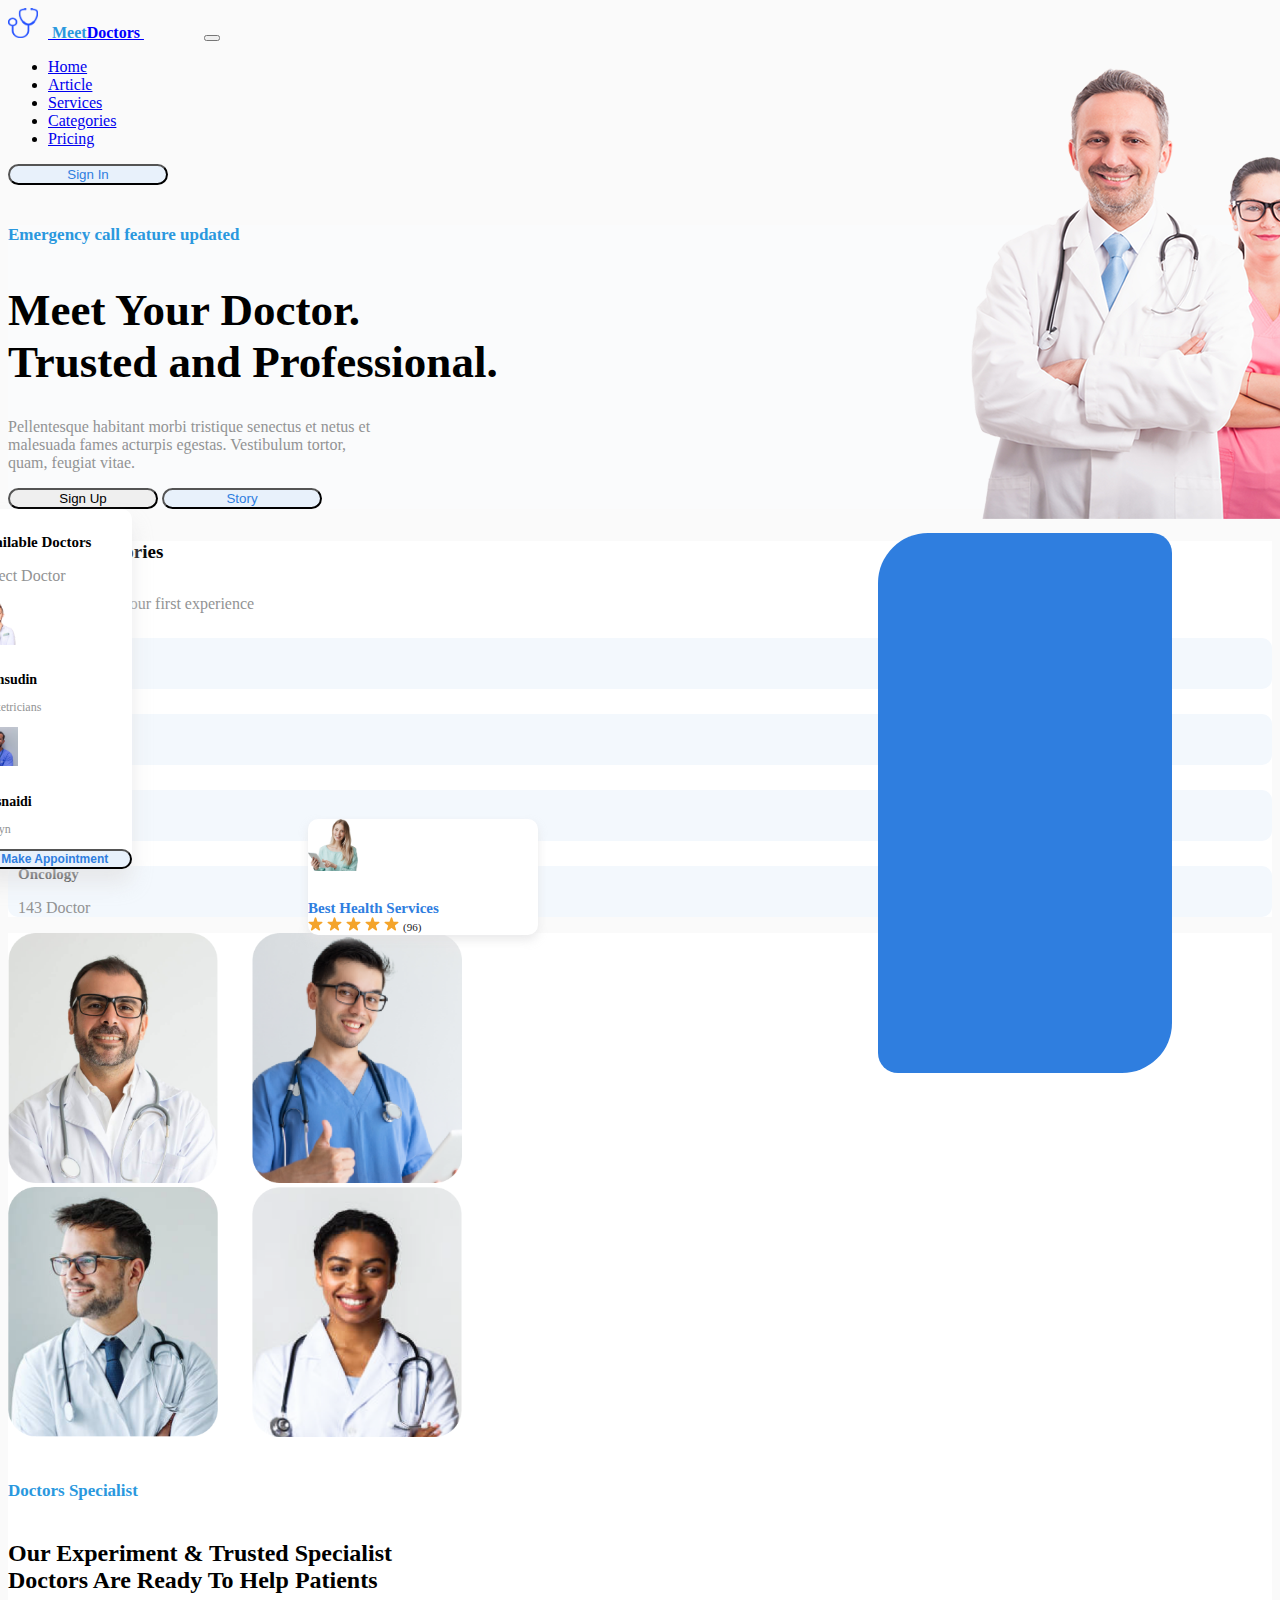
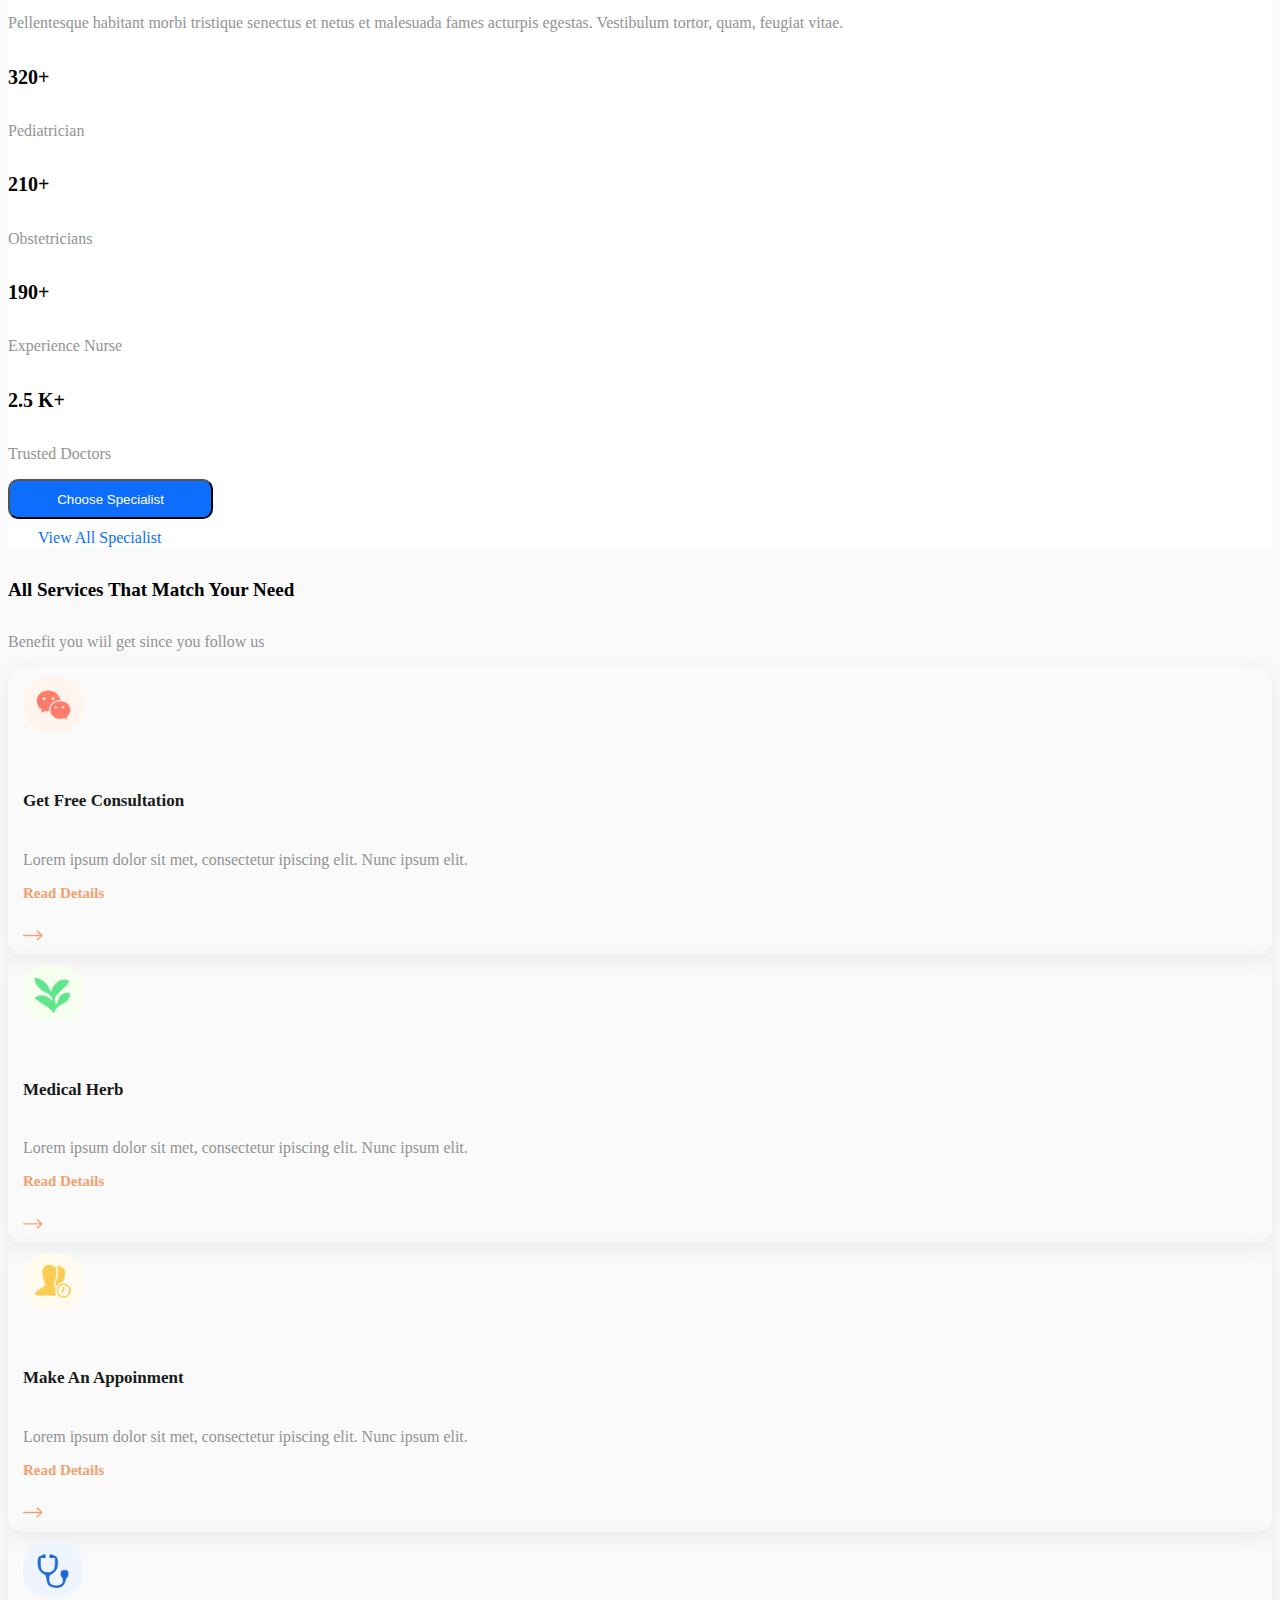
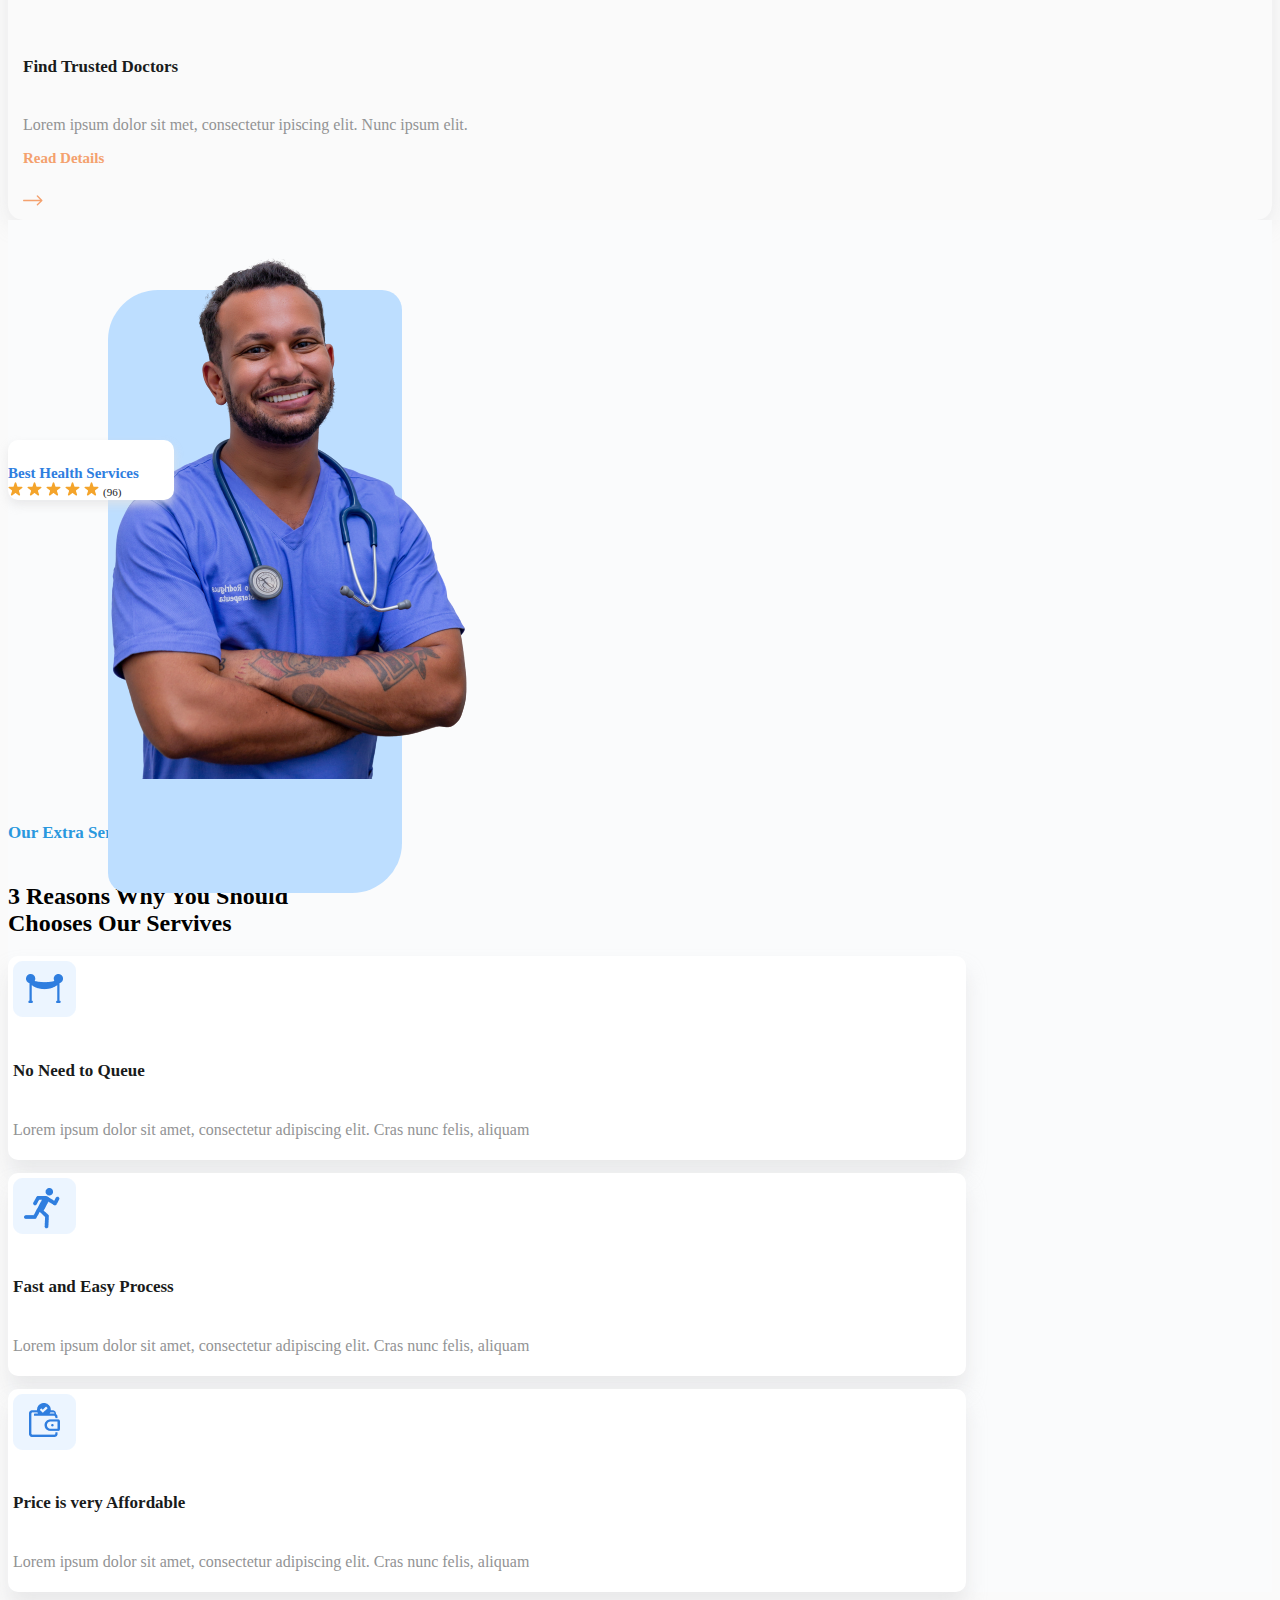
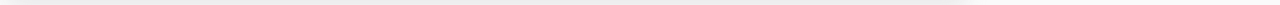
==== index.html @ 077e63e6 "first commit" ====
<!DOCTYPE html>
<html lang="en">
  <head>
    <!-- Required meta tags -->
    <meta charset="utf-8" />
    <meta name="viewport" content="width=device-width, initial-scale=1" />
    <!-- Bootstrap CSS -->
    <link rel="icon" type="image/png" sizes="16x16" href="images/logo.png" />
    <link href="https://cdn.jsdelivr.net/npm/bootstrap@5.0.2/dist/css/bootstrap.min.css" rel="stylesheet" integrity="sha384-EVSTQN3/azprG1Anm3QDgpJLIm9Nao0Yz1ztcQTwFspd3yD65VohhpuuCOmLASjC" crossorigin="anonymous" />
    <link rel="stylesheet" href="https://fonts.google.com/specimen/Poppins" />
    <link href="css/style.css" rel="stylesheet" />
    <title>Meet Doctors</title>
  </head>
  <body>
    <nav class="navbar navbar-expand-lg navbar-light bg-white">
      <div class="container">
        <a class="navbar-brand" href="#">
          <img src="images/logo.png" alt="" width="30" height="30" class="logo d-inline-block align-text-top" />
          <span class="text-logo">Meet</span>Doctors
        </a>
        <button class="navbar-toggler" type="button" data-bs-toggle="collapse" data-bs-target="#navbarSupportedContent" aria-controls="navbarSupportedContent" aria-expanded="false" aria-label="Toggle navigation">
          <span class="navbar-toggler-icon"></span>
        </button>
        <div class="collapse navbar-collapse" id="navbarSupportedContent">
          <ul class="navbar-nav me-auto mb-2 mb-lg-0">
            <li class="nav-item">
              <a class="nav-link active" aria-current="page" href="#">Home</a>
            </li>
            <li class="nav-item">
              <a class="nav-link" href="#">Article</a>
            </li>
            <li class="nav-item">
              <a class="nav-link" href="#">Services</a>
            </li>
            <li class="nav-item">
              <a class="nav-link" href="#">Categories</a>
            </li>
            <li class="nav-item">
              <a class="nav-link" href="#">Pricing</a>
            </li>
          </ul>

          <button class="btn btn-birumuda" type="submit">Sign In</button>
        </div>
      </div>
    </nav>
    <section id="hero" class="hero">
      <div class="container">
        <div class="row mt-5">
          <div class="col-md-7 mt-5 mb-5">
            <h6 class="subtitle-biru-hero mt-5">Emergency call feature updated</h6>
            <h1 class="mt-3 mb-3">
              Meet Your Doctor.<br />
              Trusted and Professional.
            </h1>
            <p class="subtitle-hero mb-5">
              Pellentesque habitant morbi tristique senectus et netus et <br />malesuada fames acturpis egestas. Vestibulum tortor,<br />
              quam, feugiat vitae.
            </p>
            <button type="button" class="btn btn-primary me-3">Sign Up</button>
            <button type="button" class="btn btn-birumuda text-muted">Story</button>
          </div>
          <div class="card box-biru d-none d-md-block">
            <div class="card-body"></div>
          </div>
          <div class="col-md-5 d-none d-md-block mt-5">
            <div class="card hero-box">
              <div class="card-body">
                <h5 class="title-categori">Available Doctors</h5>
                <p>Select Doctor</p>
                <div class="row bg-light">
                  <div class="col-md-3 mt-2 ps-2">
                    <img src="images/austin-distel-7bMdiIqz_J4-unsplash-removebg-preview.png" class="rounded-circle" width="40px" alt="..." />
                  </div>
                  <div class="col-md-9 mt-2">
                    <h5 class="title-box-hero">Samsudin</h5>
                    <p class="subtitle-box-hero">Obstetricians</p>
                  </div>
                </div>
                <div class="row">
                  <div class="col-md-3 mt-2 ps-2">
                    <img src="images/bruno-rodrigues-279xIHymPYY-unsplash.jpg" class="rounded-circle" width="40px" alt="..." />
                  </div>
                  <div class="col-md-9 mt-2">
                    <h5 class="title-box-hero">Rusnaidi</h5>
                    <p class="subtitle-box-hero">Obgyn</p>
                  </div>
                </div>
                <div class="row">
                  <div class="col-12">
                    <button class="btn btn-box-hero" type="submit">Make Appointment</button>
                  </div>
                </div>
              </div>
            </div>

            <div class="card hero-box-rating">
              <div class="card-body">
                <div class="row">
                  <div class="col-md-3">
                    <img src="images/girl.png" class="rounded-circle" width="50px" alt="..." />
                  </div>
                  <div class="col-md-9">
                    <h5 class="title-box-hero-rating">Best Health Services</h5>
                    <div class="d-flex mt-1">
                      <img src="images/ic_star.svg" class="star-rating" />
                      <img src="images/ic_star.svg" class="star-rating" />
                      <img src="images/ic_star.svg" class="star-rating" />
                      <img src="images/ic_star.svg" class="star-rating" />
                      <img src="images/ic_star.svg" class="star-rating" />
                      <span class="text-rating"> (96) </span>
                    </div>
                  </div>
                </div>
              </div>
            </div>

            <img src="images/img-05.png" class="img-fluid img-hero mt-5" />
          </div>
        </div>
      </div>
    </section>
    <section id="categories">
      <div class="container">
        <div class="row">
          <div class="col-12 mt-5 mb-2">
            <h5>Populer Categories</h5>
            <p>Quick way to get your first experience</p>
          </div>
          <div class="col-md-3">
            <div class="card categori-box mb-4">
              <div class="card-body categori">
                <h5 class="title-categori">Dermatology</h5>
                <p>143 Doctor</p>
              </div>
            </div>
          </div>
          <div class="col-md-3">
            <div class="card categori-box mb-4">
              <div class="card-body categori">
                <h5 class="title-categori">Neurology</h5>
                <p>143 Doctor</p>
              </div>
            </div>
          </div>
          <div class="col-md-3">
            <div class="card categori-box mb-4">
              <div class="card-body categori">
                <h5 class="title-categori">Dentist</h5>
                <p>143 Doctor</p>
              </div>
            </div>
          </div>
          <div class="col-md-3">
            <div class="card categori-box mb-4">
              <div class="card-body categori">
                <h5 class="title-categori">Oncology</h5>
                <p>143 Doctor</p>
              </div>
            </div>
          </div>
        </div>
      </div>
    </section>
    <section id="specialist-categori">
      <div class="container mb-5">
        <div class="row">
          <div class="col-md-5 mt-5">
            <div class="d-flex mb-3">
              <img src="images/Mask group.png" class="image-specialist img-fluid" />
              <img src="images/Mask group (1).png" class="image-specialist img-fluid" />
            </div>
            <div class="d-flex mb-5">
              <img src="images/Mask group (2).png" class="image-specialist img-fluid" />
              <img src="images/Mask group (3).png" class="image-specialist img-fluid" />
            </div>
          </div>
          <div class="col-md-7">
            <h6 class="subtitle-biru-hero mt-5 mb-3">Doctors Specialist</h6>
            <h2>Our Experiment & Trusted Specialist <br />Doctors Are Ready To Help Patients</h2>
            <p class="subtitle-hero mt-3 mb-4">Pellentesque habitant morbi tristique senectus et netus et malesuada fames acturpis egestas. Vestibulum tortor, quam, feugiat vitae.</p>
            <div class="row mt-5">
              <div class="col-md-6 col-6">
                <h5 class="title-specialist">320+</h5>
                <p>Pediatrician</p>
              </div>
              <div class="col-md-6 col-6">
                <h5 class="title-specialist">210+</h5>
                <p>Obstetricians</p>
              </div>
            </div>
            <div class="row">
              <div class="col-md-6 col-6">
                <h5 class="title-specialist">190+</h5>
                <p>Experience Nurse</p>
              </div>
              <div class="col-md-6 col-6">
                <h5 class="title-specialist">2.5 K+</h5>
                <p>Trusted Doctors</p>
              </div>
            </div>
            <div class="row mt-4">
              <div class="col-md-12 d-flex">
                <button type="button" class="btn btn-specialist me-3">Choose Specialist</button>
                <p class="link-biru text-center">View All Specialist</p>
              </div>
            </div>
          </div>
        </div>
      </div>
    </section>
    <section id="benefit">
      <div class="container">
        <div class="row mb-5">
          <div class="col-12 mb-2">
            <h5>All Services That Match Your Need</h5>
            <p>Benefit you wiil get since you follow us</p>
          </div>
          <div class="col-md-3 mb-4">
            <div class="card benefit-box">
              <div class="card-body">
                <img src="images/icons/Group 59.png" class="img-fluid img-benefit" />
                <h6>Get Free Consultation</h6>
                <p>Lorem ipsum dolor sit met, consectetur ipiscing elit. Nunc ipsum elit.</p>
                <div class="d-flex">
                  <h5 class="detail-benefit">Read Details</h5>
                  <img src="images/icons/arrow-right.svg" width="20px" class="img-fluid" />
                </div>
              </div>
            </div>
          </div>
          <div class="col-md-3 mb-4">
            <div class="card benefit-box">
              <div class="card-body">
                <img src="images/icons/Group 60.png" class="img-fluid img-benefit" />
                <h6>Medical Herb</h6>
                <p>Lorem ipsum dolor sit met, consectetur ipiscing elit. Nunc ipsum elit.</p>
                <div class="d-flex">
                  <h5 class="detail-benefit">Read Details</h5>
                  <img src="images/icons/arrow-right.svg" width="20px" class="img-fluid" />
                </div>
              </div>
            </div>
          </div>
          <div class="col-md-3 mb-4">
            <div class="card benefit-box">
              <div class="card-body">
                <img src="images/icons/Group 61.png" class="img-fluid img-benefit" />
                <h6>Make An Appoinment</h6>
                <p>Lorem ipsum dolor sit met, consectetur ipiscing elit. Nunc ipsum elit.</p>
                <div class="d-flex">
                  <h5 class="detail-benefit">Read Details</h5>
                  <img src="images/icons/arrow-right.svg" width="20px" class="img-fluid" />
                </div>
              </div>
            </div>
          </div>
          <div class="col-md-3 mb-4">
            <div class="card benefit-box">
              <div class="card-body">
                <img src="images/icons/Group 62.png" class="img-fluid img-benefit" />
                <h6>Find Trusted Doctors</h6>
                <p>Lorem ipsum dolor sit met, consectetur ipiscing elit. Nunc ipsum elit.</p>
                <div class="d-flex">
                  <h5 class="detail-benefit">Read Details</h5>
                  <img src="images/icons/arrow-right.svg" width="20px" class="img-fluid" />
                </div>
              </div>
            </div>
          </div>
        </div>
      </div>
    </section>
    <section id="reason">
      <div class="container mb-5">
        <div class="row">
          <div class="col-md-5">
            <div class="card box-birumuda d-none d-md-block">
              <div class="card-body"></div>
            </div>
            <div class="card reason-box-rating">
              <div class="card-body">
                <div class="row">
                  <div class="col-md-12">
                    <h5 class="title-box-hero-rating">Best Health Services</h5>
                    <div class="d-flex mt-1">
                      <img src="images/ic_star.svg" class="star-rating" />
                      <img src="images/ic_star.svg" class="star-rating" />
                      <img src="images/ic_star.svg" class="star-rating" />
                      <img src="images/ic_star.svg" class="star-rating" />
                      <img src="images/ic_star.svg" class="star-rating" />
                      <span class="text-rating"> (96) </span>
                    </div>
                  </div>
                </div>
              </div>
            </div>

            <img src="images/bruno-rodrigues-279xIHymPYY-unsplash-removebg-preview.png" class="img-fluid img-reason" />
          </div>
          <div class="col-md-6 mb-5">
            <h6 class="subtitle-biru-hero mt-5 mb-3">Our Extra Services</h6>
            <h2>3 Reasons Why You Should<br />Chooses Our Servives</h2>

            <div class="row mt-3">
              <div class="col-12">
                <div class="card reason-box">
                  <div class="card-body d-flex">
                    <div class="col-md-2">
                      <img src="images/icons/Group 63.png" class="img-fluid" />
                    </div>
                    <div class="col-md-10 ps-2">
                      <h6>No Need to Queue</h6>
                      <p>Lorem ipsum dolor sit amet, consectetur adipiscing elit. Cras nunc felis, aliquam</p>
                    </div>
                  </div>
                </div>
                <div class="card reason-box">
                  <div class="card-body d-flex">
                    <div class="col-md-2">
                      <img src="images/icons/Group 64.png" class="img-fluid" />
                    </div>
                    <div class="col-md-10 ps-2">
                      <h6>Fast and Easy Process</h6>
                      <p>Lorem ipsum dolor sit amet, consectetur adipiscing elit. Cras nunc felis, aliquam</p>
                    </div>
                  </div>
                </div>
                <div class="card reason-box">
                  <div class="card-body d-flex">
                    <div class="col-md-2">
                      <img src="images/icons/Group 65.png" class="img-fluid" />
                    </div>
                    <div class="col-md-10 ps-2">
                      <h6>Price is very Affordable</h6>
                      <p>Lorem ipsum dolor sit amet, consectetur adipiscing elit. Cras nunc felis, aliquam</p>
                    </div>
                  </div>
                </div>
              </div>
            </div>
          </div>
        </div>
      </div>
    </section>

    <script src="https://cdn.jsdelivr.net/npm/bootstrap@5.0.2/dist/js/bootstrap.bundle.min.js" integrity="sha384-MrcW6ZMFYlzcLA8Nl+NtUVF0sA7MsXsP1UyJoMp4YLEuNSfAP+JcXn/tWtIaxVXM" crossorigin="anonymous"></script>

    <!-- Option 2: Separate Popper and Bootstrap JS -->
    <!--
    <script src="https://cdn.jsdelivr.net/npm/@popperjs/core@2.9.2/dist/umd/popper.min.js" integrity="sha384-IQsoLXl5PILFhosVNubq5LC7Qb9DXgDA9i+tQ8Zj3iwWAwPtgFTxbJ8NT4GN1R8p" crossorigin="anonymous"></script>
    <script src="https://cdn.jsdelivr.net/npm/bootstrap@5.0.2/dist/js/bootstrap.min.js" integrity="sha384-cVKIPhGWiC2Al4u+LWgxfKTRIcfu0JTxR+EQDz/bgldoEyl4H0zUF0QKbrJ0EcQF" crossorigin="anonymous"></script>
    -->
  </body>
</html>
---- css/style.css ----
html,
body {
  font-family: "Poppins";
  font-style: normal;
  background-color: #fafafa;
}
.text-logo {
  color: #2a98de;
}
h1 {
  font-size: 45px;
  font-weight: 700;
}
h2 {
  font-weight: 700;
}
h5 {
  font-weight: 600;
  font-size: 19px;
}
h6 {
  color: #191b1b;
  font-size: 17px;
}
.subtitle-biru-hero {
  color: #2a98de;
  font-size: 17px;
}
.subtitle-hero {
  color: #929394;
  font-size: 16px;
}
p {
  color: #929394;
  font-size: 16px;
}
.text-rating {
  color: #191a1b;
  font-size: 11px;
}
.logo {
  margin-right: 10px;
  font-size: large;
  font-weight: 500;
  color: blue;
}
.logo span {
  font-size: large;
  font-weight: 400px;
}
.navbar-brand {
  margin-right: 60px;
  color: blue;
  font-weight: 600;
}

.btn-birumuda {
  background-color: #e8f1fb;
  color: #2f7edf;
  width: 160px;
  border-radius: 30px;
}
.btn-box-hero {
  background-color: #e8f1fb;
  color: #2f7edf;
  width: 100%;
  border-radius: 10px;
  font-size: 12px;
  font-weight: 600;
}
.btn-primary {
  width: 150px;
  border-radius: 30px;
}
.btn-specialist {
  width: 205px;
  height: 40px;
  border-radius: 10px;
  background-color: #0d6efd;
  color: white;
}
.btn-specialist:hover {
  background-color: #e8f1fb;
  color: #2f7edf;
  width: 205px;
  border-radius: 10px;
}
.link-biru {
  color: #0d6efd;
  margin-top: 10px;
  margin-left: 30px;
}
.img-hero {
  position: absolute;
  left: 970px;
  top: 68px;
  z-index: 0;
}

.img-reason {
  position: relative;
  left: 50px;
  top: 0px;
  z-index: 0;
  -webkit-transform: scaleX(-1);
  transform: scaleX(-1);
}

#categories {
  background-color: white;
}
.title-specialist {
  font-size: 20px;
}
.title-categori {
  font-size: 15px;
  margin-bottom: 5px;
}

.title-box-hero {
  font-size: 14px;
  margin-bottom: 0px;
}
.title-box-hero-rating {
  font-size: 15px;
  margin-bottom: 0px;
  color: #2f7edf;
}
.categori {
  margin-left: 10px;
}
.categori-box {
  background-color: #f3f8fd;
  border-radius: 10px;
  border: none;
}
.categori:hover {
  color: #2f7edf;
  border-color: #2f7edf;
}
.hero {
  background-color: #fafbfc;
}
.hero-box {
  border-radius: 10px;
  border: none;
  background-color: #ffffff;
  position: absolute;
  margin-left: -30px;
  width: 12%;
  box-shadow: 0px 15px 20px rgba(227, 227, 228, 0.74);
}
.box-biru {
  border-radius: 50px 20px 50px 20px;
  border: none;
  background-color: #2f7edf;
  position: absolute;
  width: 23%;
  height: 60%;
  margin-left: 870px;
  margin-top: 24px;
  z-index: 0;
}
.box-birumuda {
  border-radius: 50px 20px 50px 20px;
  border: none;
  background-color: #bddeff;
  position: absolute;
  width: 23%;
  height: 67%;
  margin-left: 100px;
  margin-top: 70px;
  z-index: 0;
  opacity: 30px;
}

.hero-box-rating {
  border-radius: 10px;
  border: none;
  background-color: #ffffff;
  position: absolute;
  width: 18%;
  margin-left: 300px;
  margin-top: 310px;
  box-shadow: 0px 5px 10px rgba(227, 227, 228, 0.74);
  z-index: 2;
}

.reason-box-rating {
  border-radius: 10px;
  border: none;
  background-color: #ffffff;
  position: absolute;
  width: 13%;
  margin-left: 0px;
  margin-top: 220px;
  box-shadow: 0px 5px 10px rgba(227, 227, 228, 0.74);
  z-index: 2;
}

.subtitle-box-hero {
  color: #929394;
  font-size: 12px;
}
#specialist-categori {
  background-color: white;
}
.image-specialist {
  width: 210px;
  height: 250px;
  margin-right: 30px;
}
.star-rating {
  width: 15px;
}

.detail-benefit {
  color: #f4a16e;
  font-weight: 600;
  font-size: 15px;
  margin-right: 10px;
  margin-top: 6px;
}
.benefit-box {
  border-radius: 15px;
  border: none;
  padding: 10px 10px 10px 15px;
  box-shadow: 0px 5px 20px rgba(227, 227, 228, 0.74);
}
.img-benefit {
  max-width: 60px;
  margin-bottom: 15px;
}
#reason {
  background-color: #fafbfc;
}

.reason-box {
  border-radius: 10px;
  padding: 5px;
  border: none;
  background-color: #ffffff;
  width: 75%;
  height: 27%;
  box-shadow: 0px 15px 20px rgba(227, 227, 228, 0.74);
  margin-bottom: 13px;
}
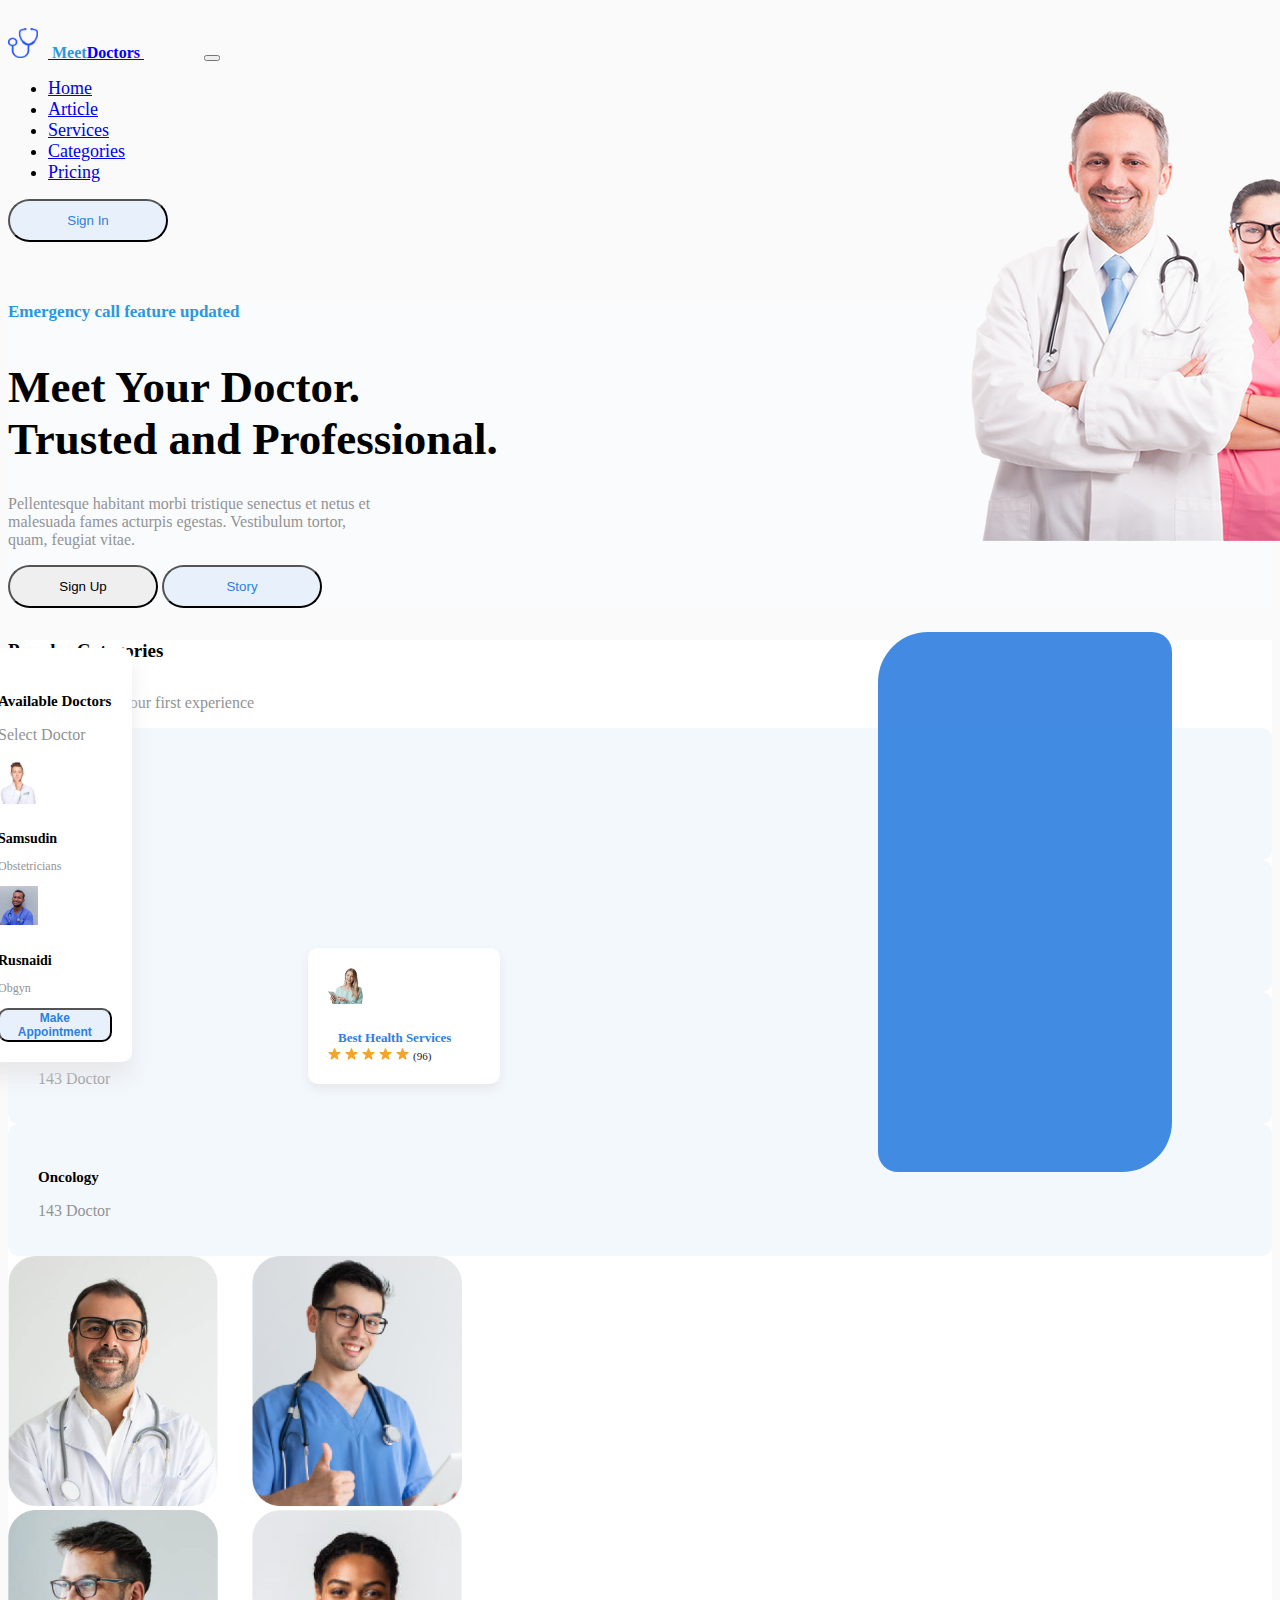
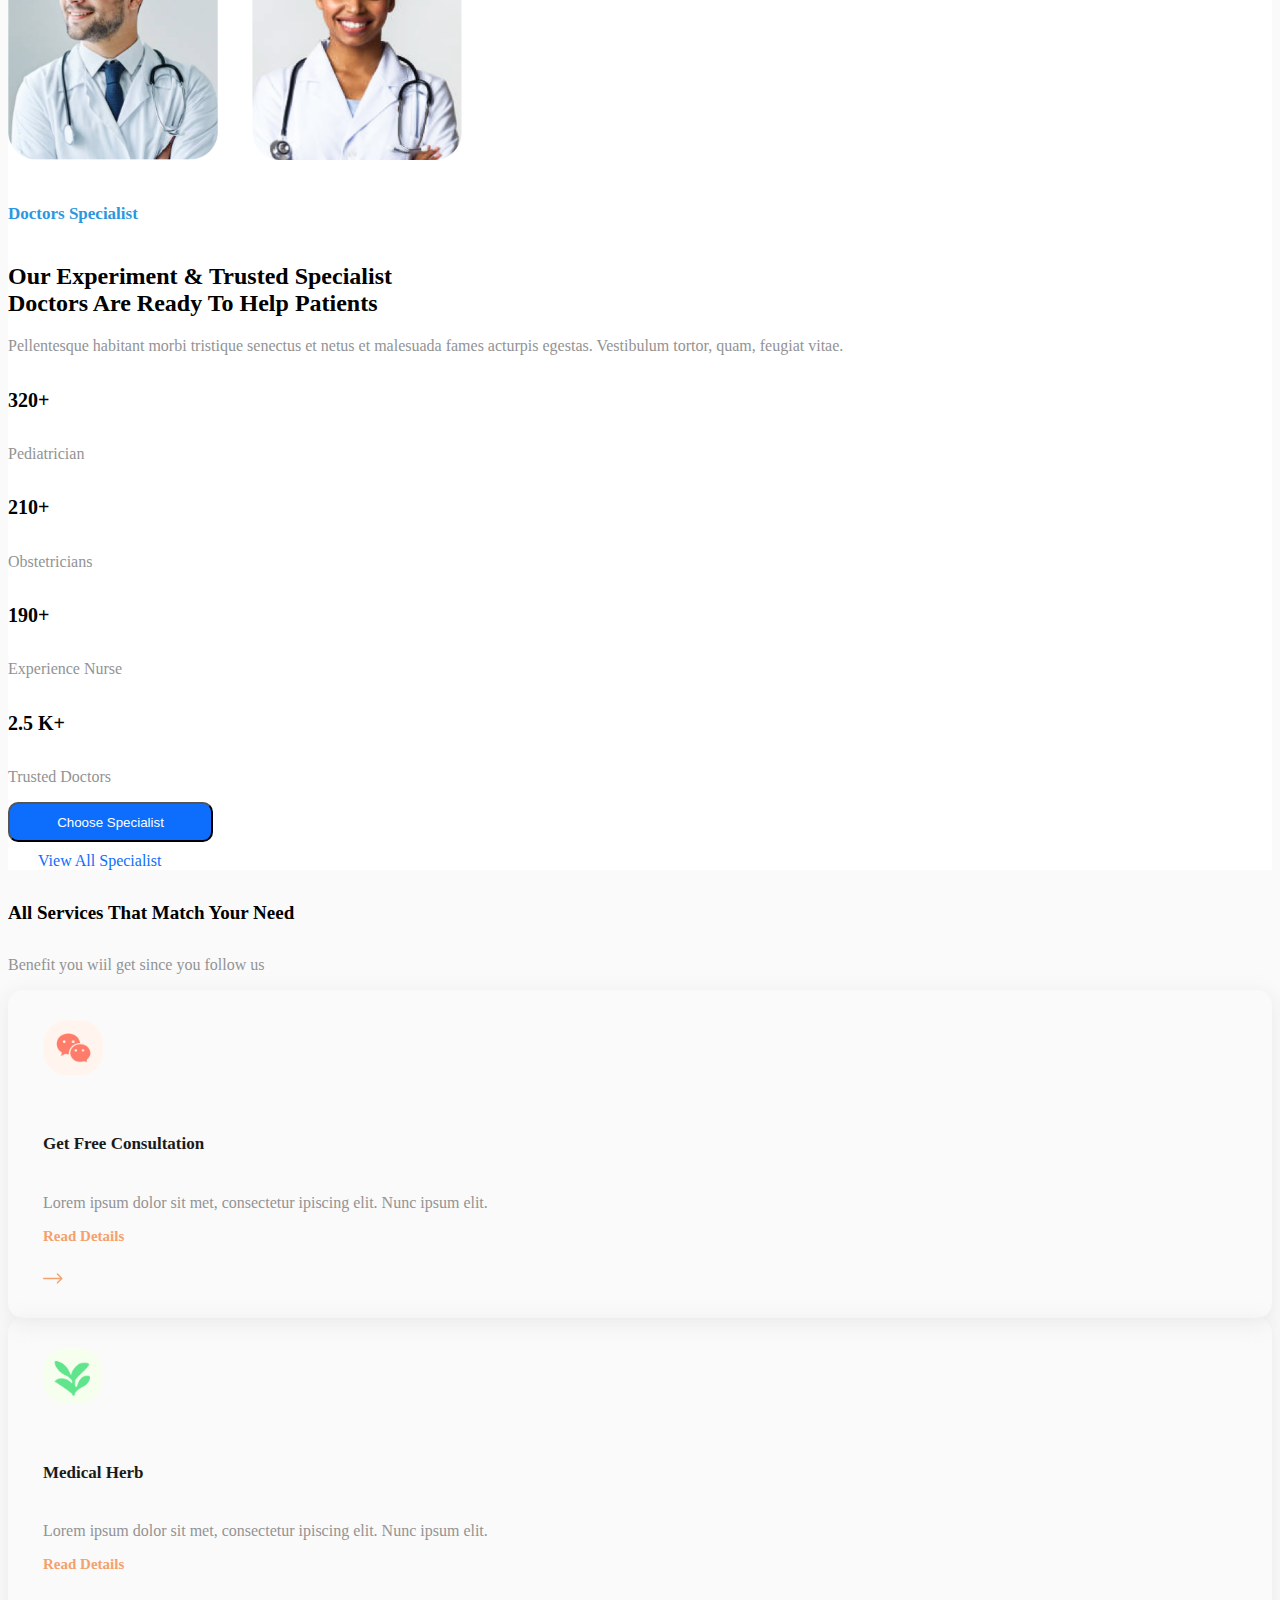
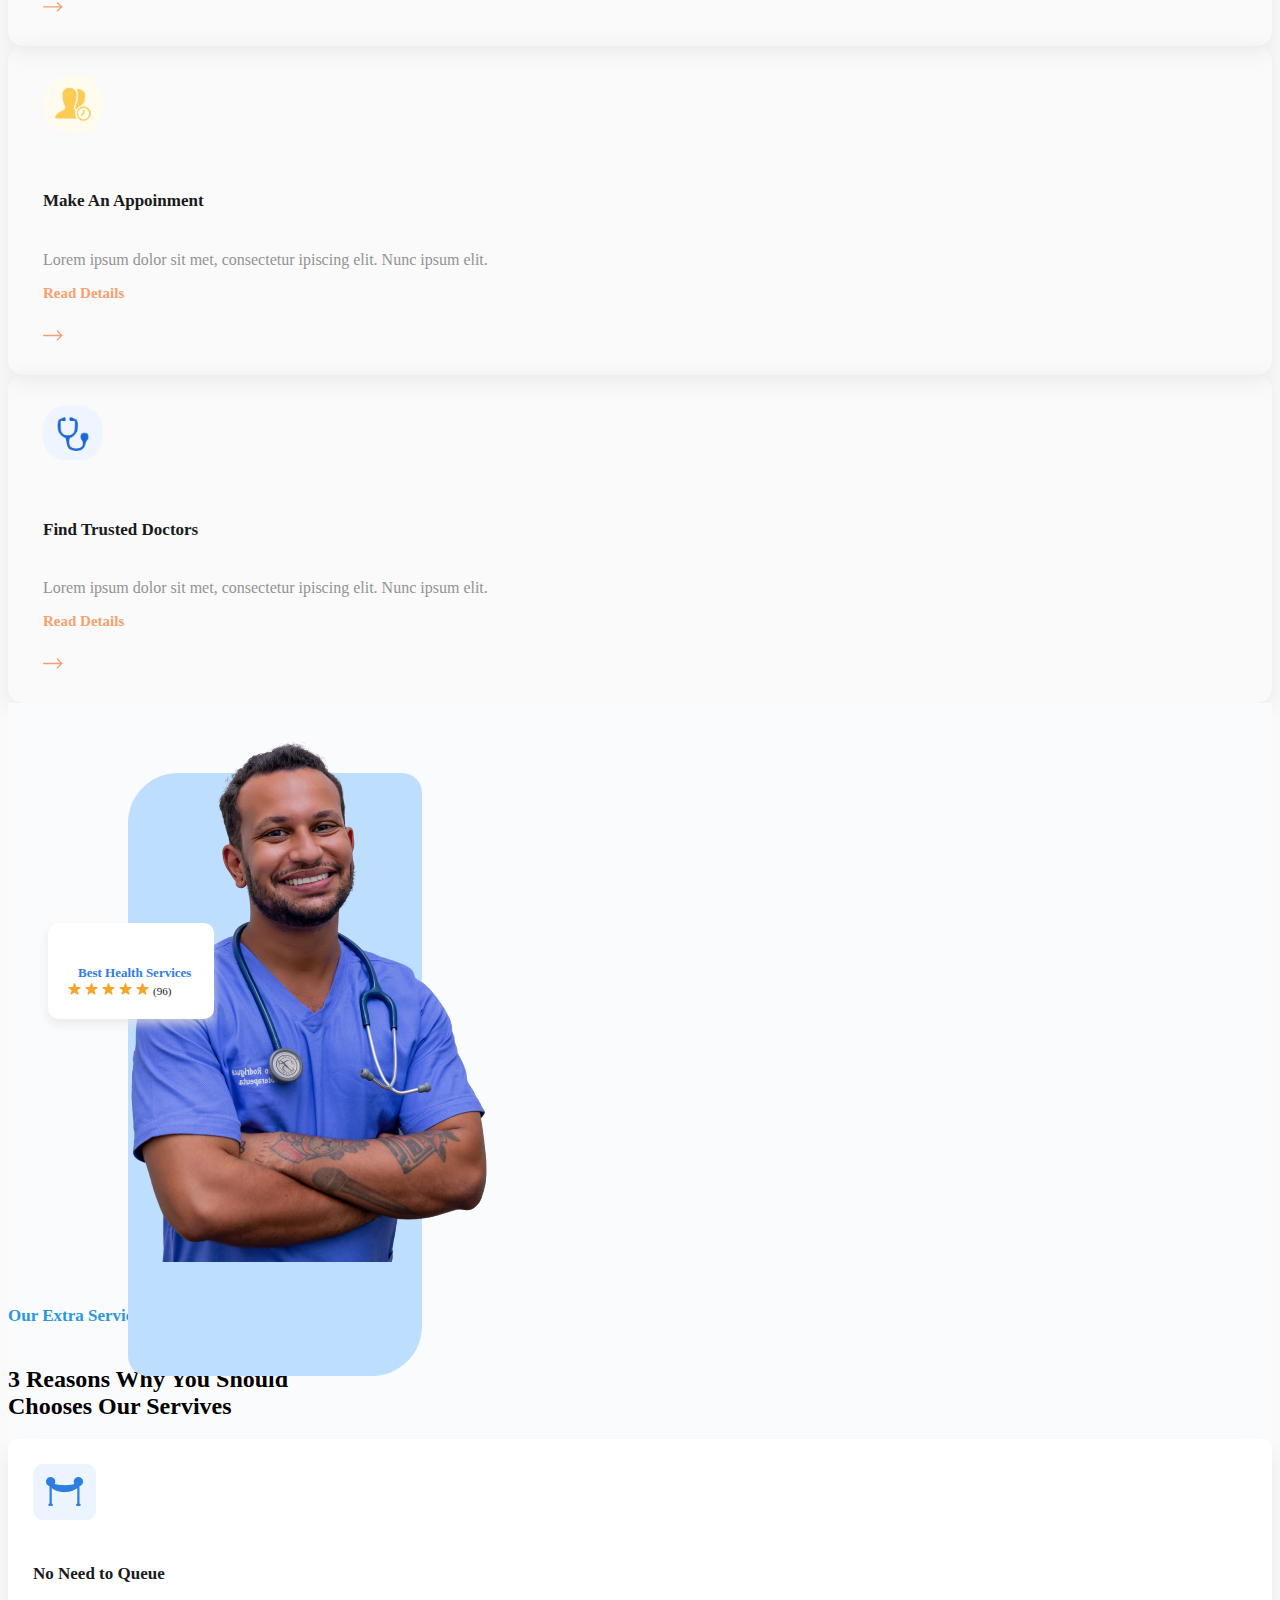
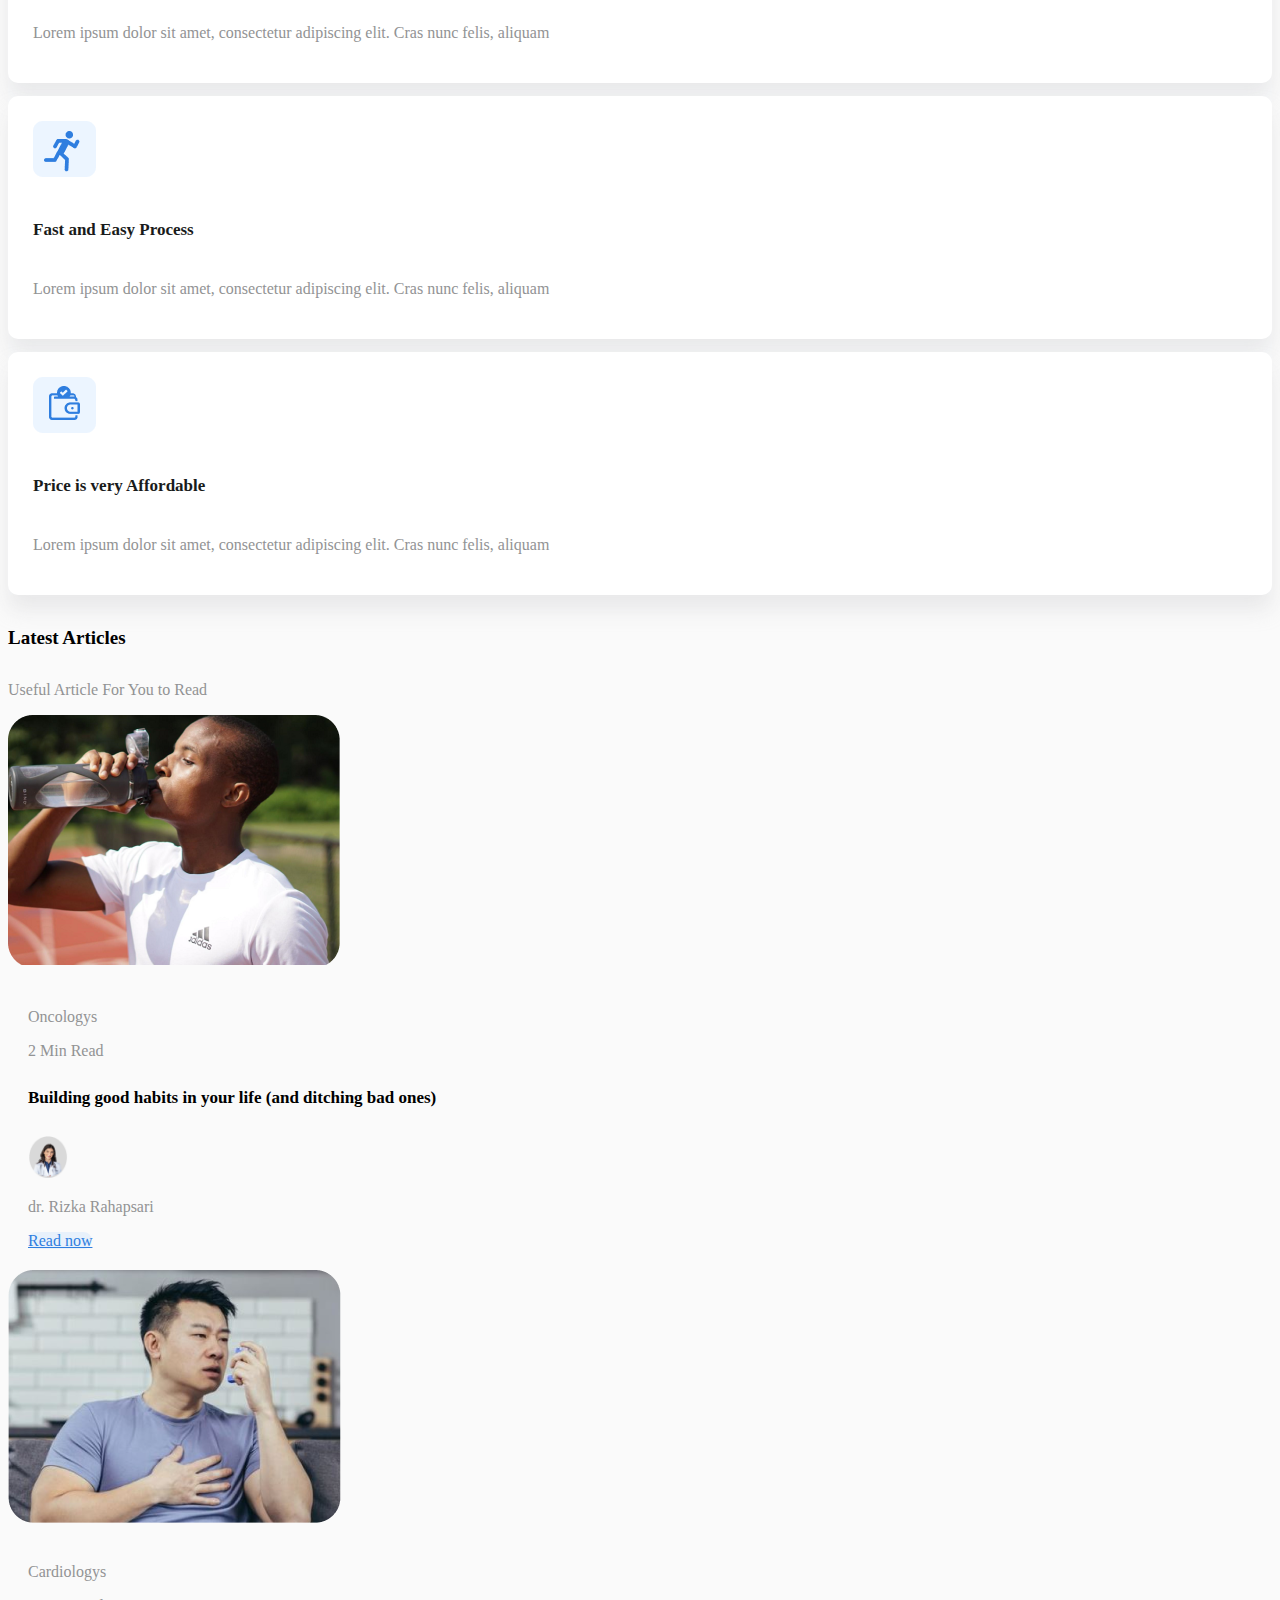
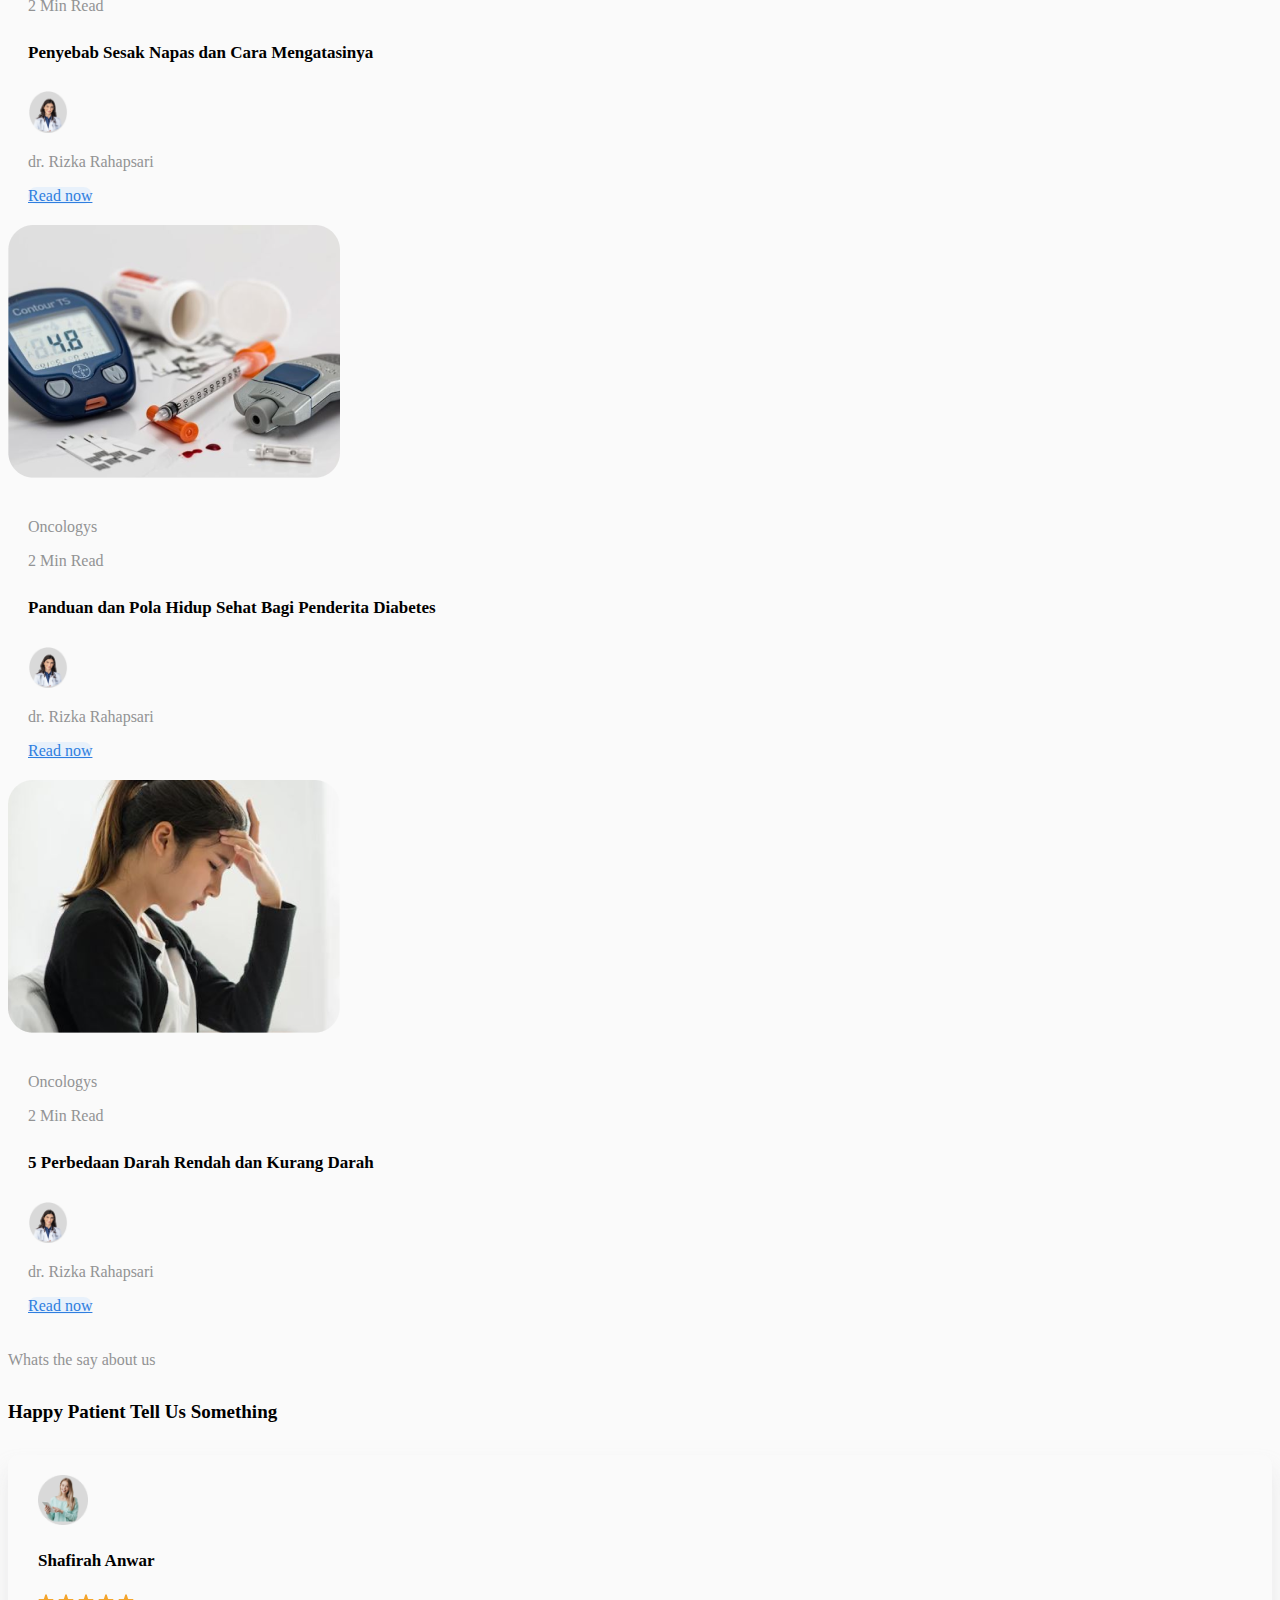
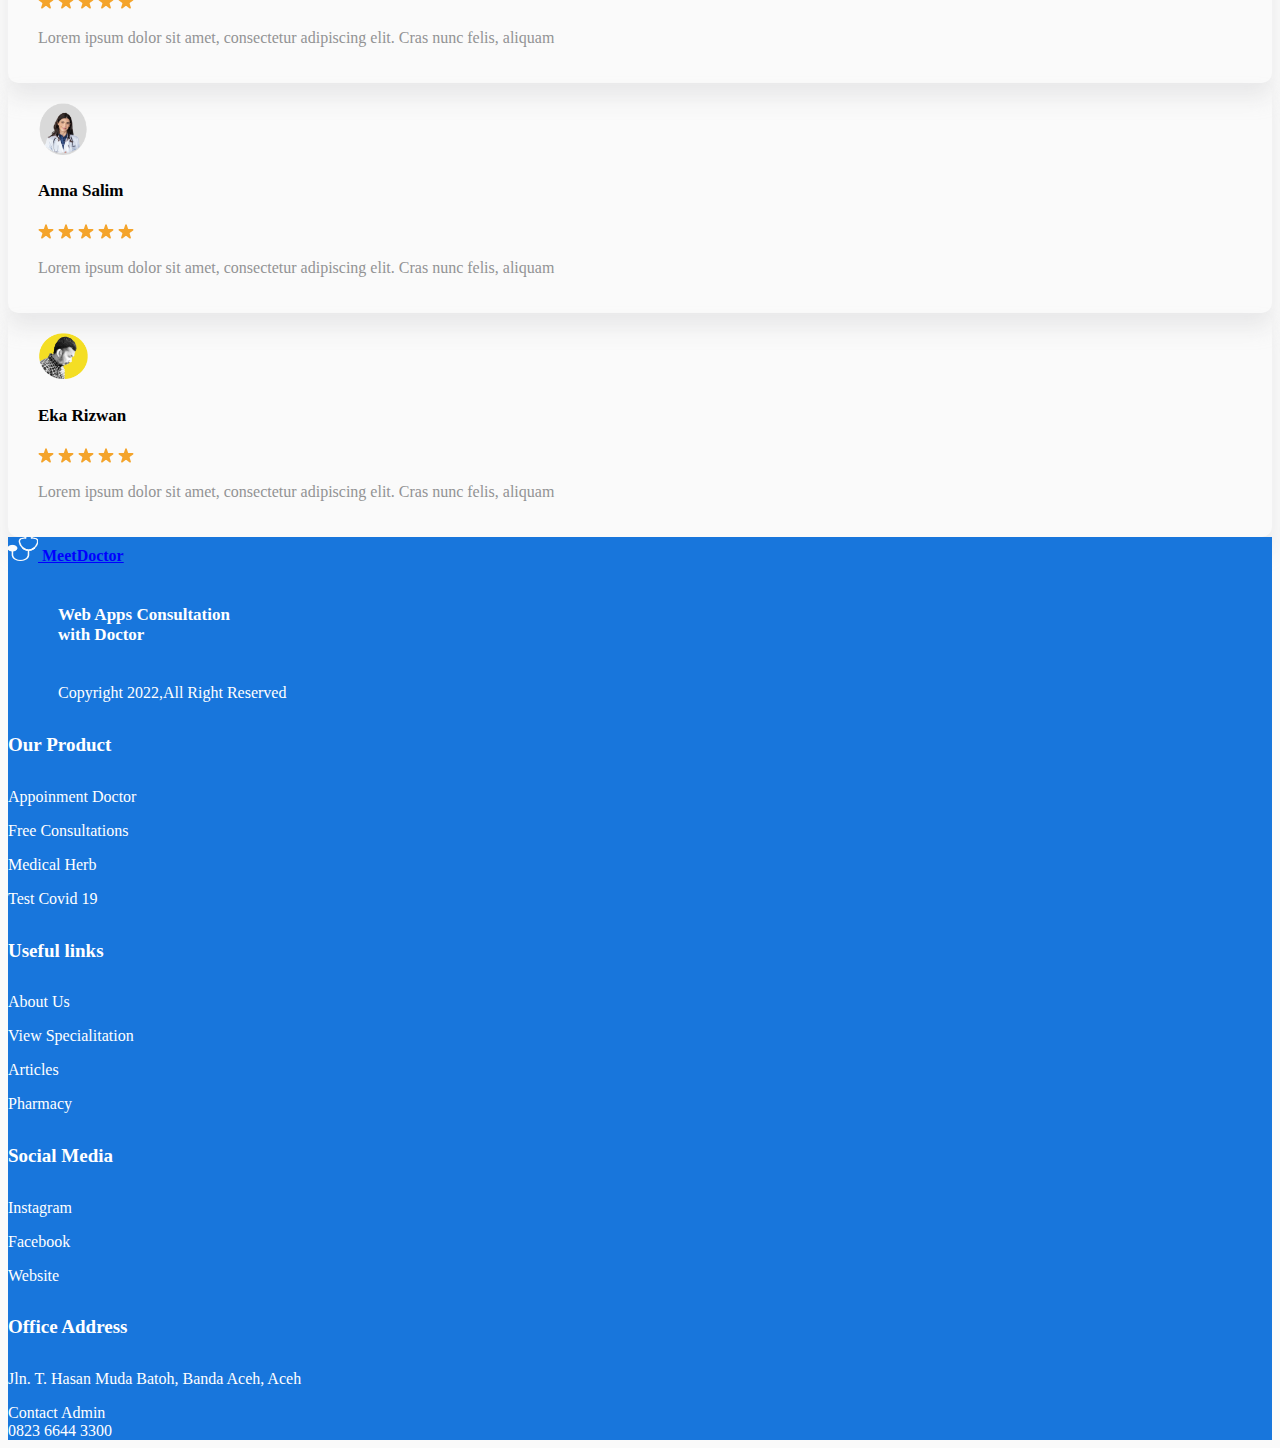
==== commit 3dabac77: "menambah landing page baru" ====
--- a/index.html
+++ b/index.html
@@ -22,7 +22,7 @@
           <span class="navbar-toggler-icon"></span>
         </button>
         <div class="collapse navbar-collapse" id="navbarSupportedContent">
-          <ul class="navbar-nav me-auto mb-2 mb-lg-0">
+          <ul class="navbar-nav me-auto mb-lg-0">
             <li class="nav-item">
               <a class="nav-link active" aria-current="page" href="#">Home</a>
             </li>
@@ -46,7 +46,7 @@
     </nav>
     <section id="hero" class="hero">
       <div class="container">
-        <div class="row mt-5">
+        <div class="row">
           <div class="col-md-7 mt-5 mb-5">
             <h6 class="subtitle-biru-hero mt-5">Emergency call feature updated</h6>
             <h1 class="mt-3 mb-3">
@@ -57,10 +57,10 @@
               Pellentesque habitant morbi tristique senectus et netus et <br />malesuada fames acturpis egestas. Vestibulum tortor,<br />
               quam, feugiat vitae.
             </p>
-            <button type="button" class="btn btn-primary me-3">Sign Up</button>
-            <button type="button" class="btn btn-birumuda text-muted">Story</button>
-          </div>
-          <div class="card box-biru d-none d-md-block">
+            <button type="button" class="btn btn-primary me-3 mb-5">Sign Up</button>
+            <button type="button" class="btn btn-birumuda text-muted mb-5">Story</button>
+          </div>
+          <div class="card box-biru d-none d-md-block mt-5">
             <div class="card-body"></div>
           </div>
           <div class="col-md-5 d-none d-md-block mt-5">
@@ -97,12 +97,12 @@
             <div class="card hero-box-rating">
               <div class="card-body">
                 <div class="row">
-                  <div class="col-md-3">
-                    <img src="images/girl.png" class="rounded-circle" width="50px" alt="..." />
-                  </div>
-                  <div class="col-md-9">
+                  <div class="col-md-2">
+                    <img src="images/girl.png" class="rounded-circle" width="35px" alt="..." />
+                  </div>
+                  <div class="col-md-10">
                     <h5 class="title-box-hero-rating">Best Health Services</h5>
-                    <div class="d-flex mt-1">
+                    <div class="d-flex mt-1 ms-2">
                       <img src="images/ic_star.svg" class="star-rating" />
                       <img src="images/ic_star.svg" class="star-rating" />
                       <img src="images/ic_star.svg" class="star-rating" />
@@ -114,7 +114,6 @@
                 </div>
               </div>
             </div>
-
             <img src="images/img-05.png" class="img-fluid img-hero mt-5" />
           </div>
         </div>
@@ -175,7 +174,7 @@
               <img src="images/Mask group (3).png" class="image-specialist img-fluid" />
             </div>
           </div>
-          <div class="col-md-7">
+          <div class="col-md-7 mt-4">
             <h6 class="subtitle-biru-hero mt-5 mb-3">Doctors Specialist</h6>
             <h2>Our Experiment & Trusted Specialist <br />Doctors Are Ready To Help Patients</h2>
             <p class="subtitle-hero mt-3 mb-4">Pellentesque habitant morbi tristique senectus et netus et malesuada fames acturpis egestas. Vestibulum tortor, quam, feugiat vitae.</p>
@@ -274,11 +273,11 @@
     <section id="reason">
       <div class="container mb-5">
         <div class="row">
-          <div class="col-md-5">
+          <div class="col-md-6">
             <div class="card box-birumuda d-none d-md-block">
               <div class="card-body"></div>
             </div>
-            <div class="card reason-box-rating">
+            <div class="card reason-box-rating d-none d-md-block">
               <div class="card-body">
                 <div class="row">
                   <div class="col-md-12">
@@ -295,7 +294,6 @@
                 </div>
               </div>
             </div>
-
             <img src="images/bruno-rodrigues-279xIHymPYY-unsplash-removebg-preview.png" class="img-fluid img-reason" />
           </div>
           <div class="col-md-6 mb-5">
@@ -303,7 +301,7 @@
             <h2>3 Reasons Why You Should<br />Chooses Our Servives</h2>
 
             <div class="row mt-3">
-              <div class="col-12">
+              <div class="col-md-9">
                 <div class="card reason-box">
                   <div class="card-body d-flex">
                     <div class="col-md-2">
@@ -338,6 +336,250 @@
                   </div>
                 </div>
               </div>
+            </div>
+          </div>
+        </div>
+      </div>
+    </section>
+
+    <section id="articles" class="bg-white">
+      <div class="container">
+        <div class="row">
+          <div class="col-12 mt-5 mb-3">
+            <h5>Latest Articles</h5>
+            <p>Useful Article For You to Read</p>
+          </div>
+          <div class="col-md-3 mb-5">
+            <div class="card articles-box">
+              <img src="images/articles/Mask group.png" class="card-img-top" alt="..." />
+              <div class="card-body">
+                <div class="row">
+                  <div class="col-sm-6">
+                    <p class="text-left text-primary">Oncologys</p>
+                  </div>
+                  <div class="col-sm-6">
+                    <p class="text-end">2 Min Read</p>
+                  </div>
+                </div>
+                <h5 class="card-title">Building good habits in your life (and ditching bad ones)</h5>
+                <div class="row mt-3 mb-3">
+                  <div class="col-md-2">
+                    <img src="images/Group 66.png" class="rounded-circle" width="40px" alt="..." />
+                  </div>
+                  <div class="col-md-10">
+                    <p class="card-text mt-2">dr. Rizka Rahapsari</p>
+                  </div>
+                </div>
+                <a href="#" class="btn btn-readnow pb-2">Read now</a>
+              </div>
+            </div>
+          </div>
+
+          <div class="col-md-3 mb-5">
+            <div class="card articles-box">
+              <img src="images/articles/Mask group (1).png" class="card-img-top" alt="..." />
+              <div class="card-body">
+                <div class="row">
+                  <div class="col-sm-6">
+                    <p class="text-left text-primary">Cardiologys</p>
+                  </div>
+                  <div class="col-sm-6">
+                    <p class="text-end">2 Min Read</p>
+                  </div>
+                </div>
+                <h5 class="card-title">Penyebab Sesak Napas dan Cara Mengatasinya</h5>
+                <div class="row mt-3 mb-3">
+                  <div class="col-md-2">
+                    <img src="images/Group 66.png" class="rounded-circle" width="40px" alt="..." />
+                  </div>
+                  <div class="col-md-10">
+                    <p class="card-text mt-2">dr. Rizka Rahapsari</p>
+                  </div>
+                </div>
+                <a href="#" class="btn btn-readnow pb-2">Read now</a>
+              </div>
+            </div>
+          </div>
+
+          <div class="col-md-3 mb-5">
+            <div class="card articles-box">
+              <img src="images/articles/Mask group (2).png" class="card-img-top" alt="..." />
+              <div class="card-body">
+                <div class="row">
+                  <div class="col-sm-6">
+                    <p class="text-left text-primary">Oncologys</p>
+                  </div>
+                  <div class="col-sm-6">
+                    <p class="text-end">2 Min Read</p>
+                  </div>
+                </div>
+                <h5 class="card-title">Panduan dan Pola Hidup Sehat Bagi Penderita Diabetes</h5>
+                <div class="row mt-3 mb-3">
+                  <div class="col-md-2">
+                    <img src="images/Group 66.png" class="rounded-circle" width="40px" alt="..." />
+                  </div>
+                  <div class="col-md-10">
+                    <p class="card-text mt-2">dr. Rizka Rahapsari</p>
+                  </div>
+                </div>
+                <a href="#" class="btn btn-readnow pb-2">Read now</a>
+              </div>
+            </div>
+          </div>
+          <div class="col-md-3 mb-5">
+            <div class="card articles-box">
+              <img src="images/articles/Mask group (3).png" class="card-img-top" alt="..." />
+              <div class="card-body">
+                <div class="row">
+                  <div class="col-sm-6">
+                    <p class="text-left text-primary">Oncologys</p>
+                  </div>
+                  <div class="col-sm-6">
+                    <p class="text-end">2 Min Read</p>
+                  </div>
+                </div>
+                <h5 class="card-title">5 Perbedaan Darah Rendah dan Kurang Darah</h5>
+                <div class="row mt-3 mb-3">
+                  <div class="col-md-2">
+                    <img src="images/Group 66.png" class="rounded-circle" width="40px" alt="..." />
+                  </div>
+                  <div class="col-md-10">
+                    <p class="card-text mt-2">dr. Rizka Rahapsari</p>
+                  </div>
+                </div>
+                <a href="#" class="btn btn-readnow pb-2">Read now</a>
+              </div>
+            </div>
+          </div>
+        </div>
+      </div>
+    </section>
+
+    <section id="testimoni">
+      <div class="container">
+        <div class="row mt-5">
+          <div class="col-12 mb-4">
+            <p>Whats the say about us</p>
+            <h5>Happy Patient Tell Us Something</h5>
+          </div>
+          <div class="col-md-4 mb-5">
+            <div class="card testimoni-box">
+              <div class="card-body">
+                <div class="row">
+                  <div class="col-md-2">
+                    <img src="images/Group 67 (1).png" class="rounded-circle" width="50px" alt="..." />
+                  </div>
+                  <div class="col-md-10">
+                    <div class="d-flex">
+                      <h4 class="card-title mt-2">Shafirah Anwar</h4>
+                      <img src="images/ic_star.svg" class="star-rating-testimoni ms-5" />
+                      <img src="images/ic_star.svg" class="star-rating-testimoni" />
+                      <img src="images/ic_star.svg" class="star-rating-testimoni" />
+                      <img src="images/ic_star.svg" class="star-rating-testimoni" />
+                      <img src="images/ic_star.svg" class="star-rating-testimoni" />
+                    </div>
+                  </div>
+                </div>
+                <p class="card-text mt-2">Lorem ipsum dolor sit amet, consectetur adipiscing elit. Cras nunc felis, aliquam</p>
+              </div>
+            </div>
+          </div>
+
+          <div class="col-md-4 mb-5">
+            <div class="card testimoni-box">
+              <div class="card-body">
+                <div class="row">
+                  <div class="col-md-2">
+                    <img src="images/Group 66.png" class="rounded-circle" width="50px" alt="..." />
+                  </div>
+                  <div class="col-md-10">
+                    <div class="d-flex">
+                      <h4 class="card-title mt-2">Anna Salim</h4>
+                      <img src="images/ic_star.svg" class="star-rating-testimoni ms-5" />
+                      <img src="images/ic_star.svg" class="star-rating-testimoni" />
+                      <img src="images/ic_star.svg" class="star-rating-testimoni" />
+                      <img src="images/ic_star.svg" class="star-rating-testimoni" />
+                      <img src="images/ic_star.svg" class="star-rating-testimoni" />
+                    </div>
+                  </div>
+                </div>
+                <p class="card-text mt-2">Lorem ipsum dolor sit amet, consectetur adipiscing elit. Cras nunc felis, aliquam</p>
+              </div>
+            </div>
+          </div>
+
+          <div class="col-md-4 mb-5">
+            <div class="card testimoni-box">
+              <div class="card-body">
+                <div class="row">
+                  <div class="col-md-2">
+                    <img src="images/eka-black.png" class="rounded-circle" width="50px" alt="..." />
+                  </div>
+                  <div class="col-md-10">
+                    <div class="d-flex">
+                      <h4 class="card-title mt-2">Eka Rizwan</h4>
+                      <img src="images/ic_star.svg" class="star-rating-testimoni ms-5" />
+                      <img src="images/ic_star.svg" class="star-rating-testimoni" />
+                      <img src="images/ic_star.svg" class="star-rating-testimoni" />
+                      <img src="images/ic_star.svg" class="star-rating-testimoni" />
+                      <img src="images/ic_star.svg" class="star-rating-testimoni" />
+                    </div>
+                  </div>
+                </div>
+                <p class="card-text mt-2">Lorem ipsum dolor sit amet, consectetur adipiscing elit. Cras nunc felis, aliquam</p>
+              </div>
+            </div>
+          </div>
+        </div>
+      </div>
+    </section>
+
+    <section id="footer" class="footer">
+      <div class="container-fluid">
+        <div class="row mt-5">
+          <div class="col-md-3 mt-5 mb-5">
+            <a class="navbar-brand m-5 text-white" href="#">
+              <img src="images/logo-health 2.png" alt="" width="30" height="24" class="img-fluid" />
+              MeetDoctor
+            </a>
+            <div class="desc-footer">
+              <h6 class="title-footer">Web Apps Consultation <br />with Doctor<br /></h6>
+              Copyright 2022,All Right Reserved
+            </div>
+          </div>
+          <div class="col-md-2">
+            <h5 class="mt-5 ms-3 mb-3">Our Product</h5>
+            <div class="list-group list-group-flush ms-3 mt-0 mb-4">
+              <a><p class="list-footer text-left">Appoinment Doctor</p></a>
+              <a><p class="list-footer text-left">Free Consultations</p></a>
+              <a><p class="list-footer text-left">Medical Herb</p></a>
+              <a><p class="list-footer text-left">Test Covid 19</p></a>
+            </div>
+          </div>
+          <div class="col-md-2">
+            <h5 class="mt-5 ms-3 mb-3">Useful links</h5>
+            <div class="list-group list-group-flush ms-3 mt-0 mb-4">
+              <a><p class="list-footer text-left">About Us</p></a>
+              <a><p class="list-footer text-left">View Specialitation</p></a>
+              <a><p class="list-footer text-left">Articles</p></a>
+              <a><p class="list-footer text-left">Pharmacy</p></a>
+            </div>
+          </div>
+          <div class="col-md-2">
+            <h5 class="mt-5 ms-3 mb-3">Social Media</h5>
+            <div class="list-group list-group-flush ms-3 mt-0 mb-4">
+              <a><p class="list-footer text-left">Instagram</p></a>
+              <a><p class="list-footer text-left">Facebook</p></a>
+              <a><p class="list-footer text-left">Website</p></a>
+            </div>
+          </div>
+          <div class="col-md-2">
+            <h5 class="mt-5 ms-3 mb-3">Office Address</h5>
+            <div class="list-group list-group-flush ms-3 mt-0 mb-4">
+              <a><p class="list-footer text-left">Jln. T. Hasan Muda Batoh, Banda Aceh, Aceh</p></a>
+              <a
+                ><p class="list-footer text-left">Contact Admin <br />0823 6644 3300</p></a
+              >
             </div>
           </div>
         </div>
--- a/css/style.css
+++ b/css/style.css
@@ -48,17 +48,28 @@
   font-size: large;
   font-weight: 400px;
 }
+.navbar {
+  padding-top: 20px;
+  padding-bottom: 20px;
+}
 .navbar-brand {
   margin-right: 60px;
   color: blue;
   font-weight: 600;
 }
+.nav-item {
+  font-size: 18px;
+  word-spacing: 5px;
+  margin-right: 20px;
+}
 
 .btn-birumuda {
   background-color: #e8f1fb;
   color: #2f7edf;
+  font-weight: 500;
   width: 160px;
   border-radius: 30px;
+  height: 43px;
 }
 .btn-box-hero {
   background-color: #e8f1fb;
@@ -71,6 +82,7 @@
 .btn-primary {
   width: 150px;
   border-radius: 30px;
+  height: 43px;
 }
 .btn-specialist {
   width: 205px;
@@ -93,13 +105,13 @@
 .img-hero {
   position: absolute;
   left: 970px;
-  top: 68px;
+  top: 90px;
   z-index: 0;
 }
 
 .img-reason {
   position: relative;
-  left: 50px;
+  left: 70px;
   top: 0px;
   z-index: 0;
   -webkit-transform: scaleX(-1);
@@ -122,9 +134,10 @@
   margin-bottom: 0px;
 }
 .title-box-hero-rating {
-  font-size: 15px;
+  font-size: 13px;
   margin-bottom: 0px;
   color: #2f7edf;
+  margin-left: 10px;
 }
 .categori {
   margin-left: 10px;
@@ -147,6 +160,7 @@
   background-color: #ffffff;
   position: absolute;
   margin-left: -30px;
+  margin-top: 40px;
   width: 12%;
   box-shadow: 0px 15px 20px rgba(227, 227, 228, 0.74);
 }
@@ -160,6 +174,7 @@
   margin-left: 870px;
   margin-top: 24px;
   z-index: 0;
+  opacity: 0.9;
 }
 .box-birumuda {
   border-radius: 50px 20px 50px 20px;
@@ -168,7 +183,7 @@
   position: absolute;
   width: 23%;
   height: 67%;
-  margin-left: 100px;
+  margin-left: 120px;
   margin-top: 70px;
   z-index: 0;
   opacity: 30px;
@@ -179,9 +194,9 @@
   border: none;
   background-color: #ffffff;
   position: absolute;
-  width: 18%;
+  width: 15%;
   margin-left: 300px;
-  margin-top: 310px;
+  margin-top: 340px;
   box-shadow: 0px 5px 10px rgba(227, 227, 228, 0.74);
   z-index: 2;
 }
@@ -192,7 +207,7 @@
   background-color: #ffffff;
   position: absolute;
   width: 13%;
-  margin-left: 0px;
+  margin-left: 40px;
   margin-top: 220px;
   box-shadow: 0px 5px 10px rgba(227, 227, 228, 0.74);
   z-index: 2;
@@ -211,7 +226,12 @@
   margin-right: 30px;
 }
 .star-rating {
-  width: 15px;
+  width: 13px;
+  margin-top: 0px;
+}
+.star-rating-testimoni {
+  width: 16px;
+  margin-top: 0px;
 }
 
 .detail-benefit {
@@ -240,8 +260,50 @@
   padding: 5px;
   border: none;
   background-color: #ffffff;
-  width: 75%;
   height: 27%;
   box-shadow: 0px 15px 20px rgba(227, 227, 228, 0.74);
   margin-bottom: 13px;
 }
+
+.articles-box {
+  border-radius: 25px;
+  border-color: #c7dbf1;
+}
+
+.btn-readnow {
+  background-color: #e8f1fb;
+  color: #2f7edf;
+  width: 100%;
+  border-radius: 10px;
+  font-size: 16px;
+  font-weight: 400;
+}
+.card-body {
+  padding: 20px;
+}
+.card-title {
+  font-size: 17px;
+}
+
+.testimoni-box {
+  border-radius: 10px;
+  box-shadow: 0px 15px 20px rgba(227, 227, 228, 0.74);
+  padding-left: 10px;
+  border: none;
+}
+.footer {
+  background-color: #1876dc;
+  color: white;
+}
+.list-footer {
+  color: white;
+  margin-bottom: 5px;
+}
+.desc-footer {
+  margin-left: 50px;
+  color: white;
+  margin-top: 20px;
+}
+.title-footer {
+  color: white;
+}
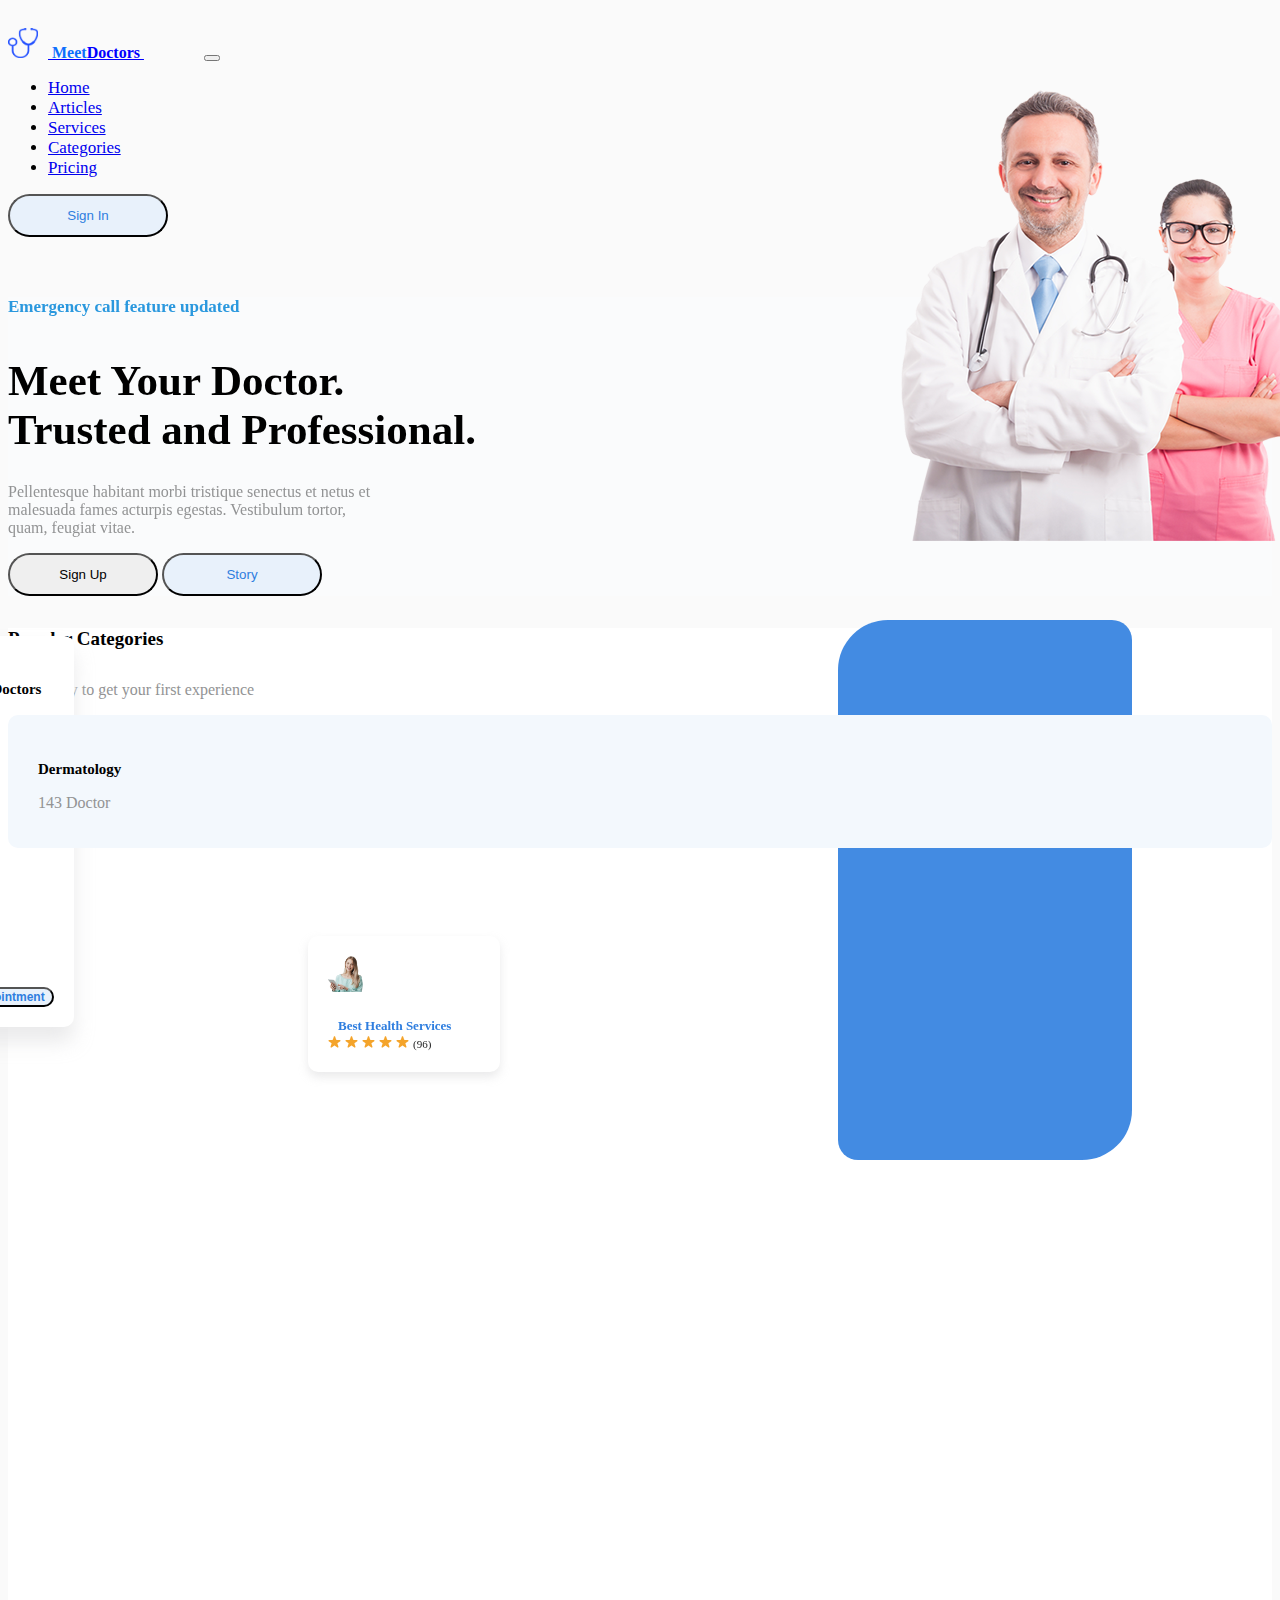
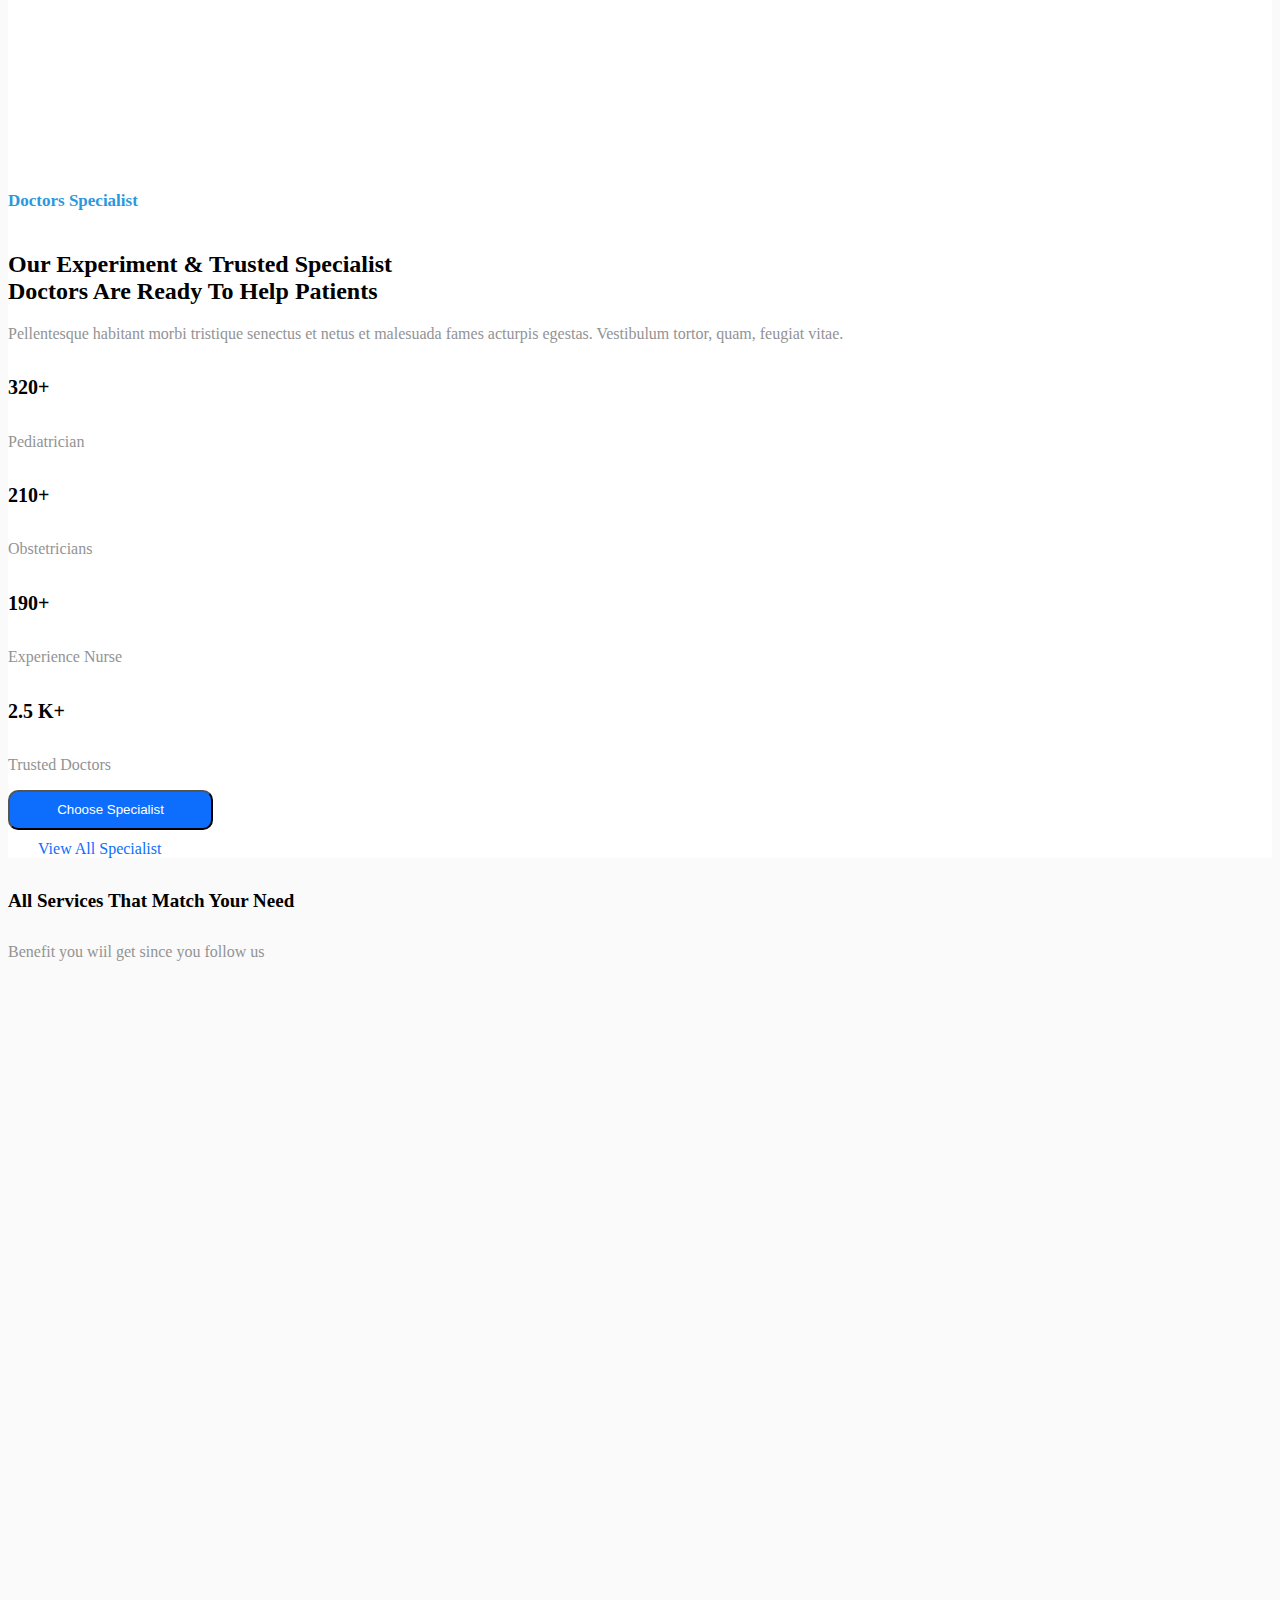
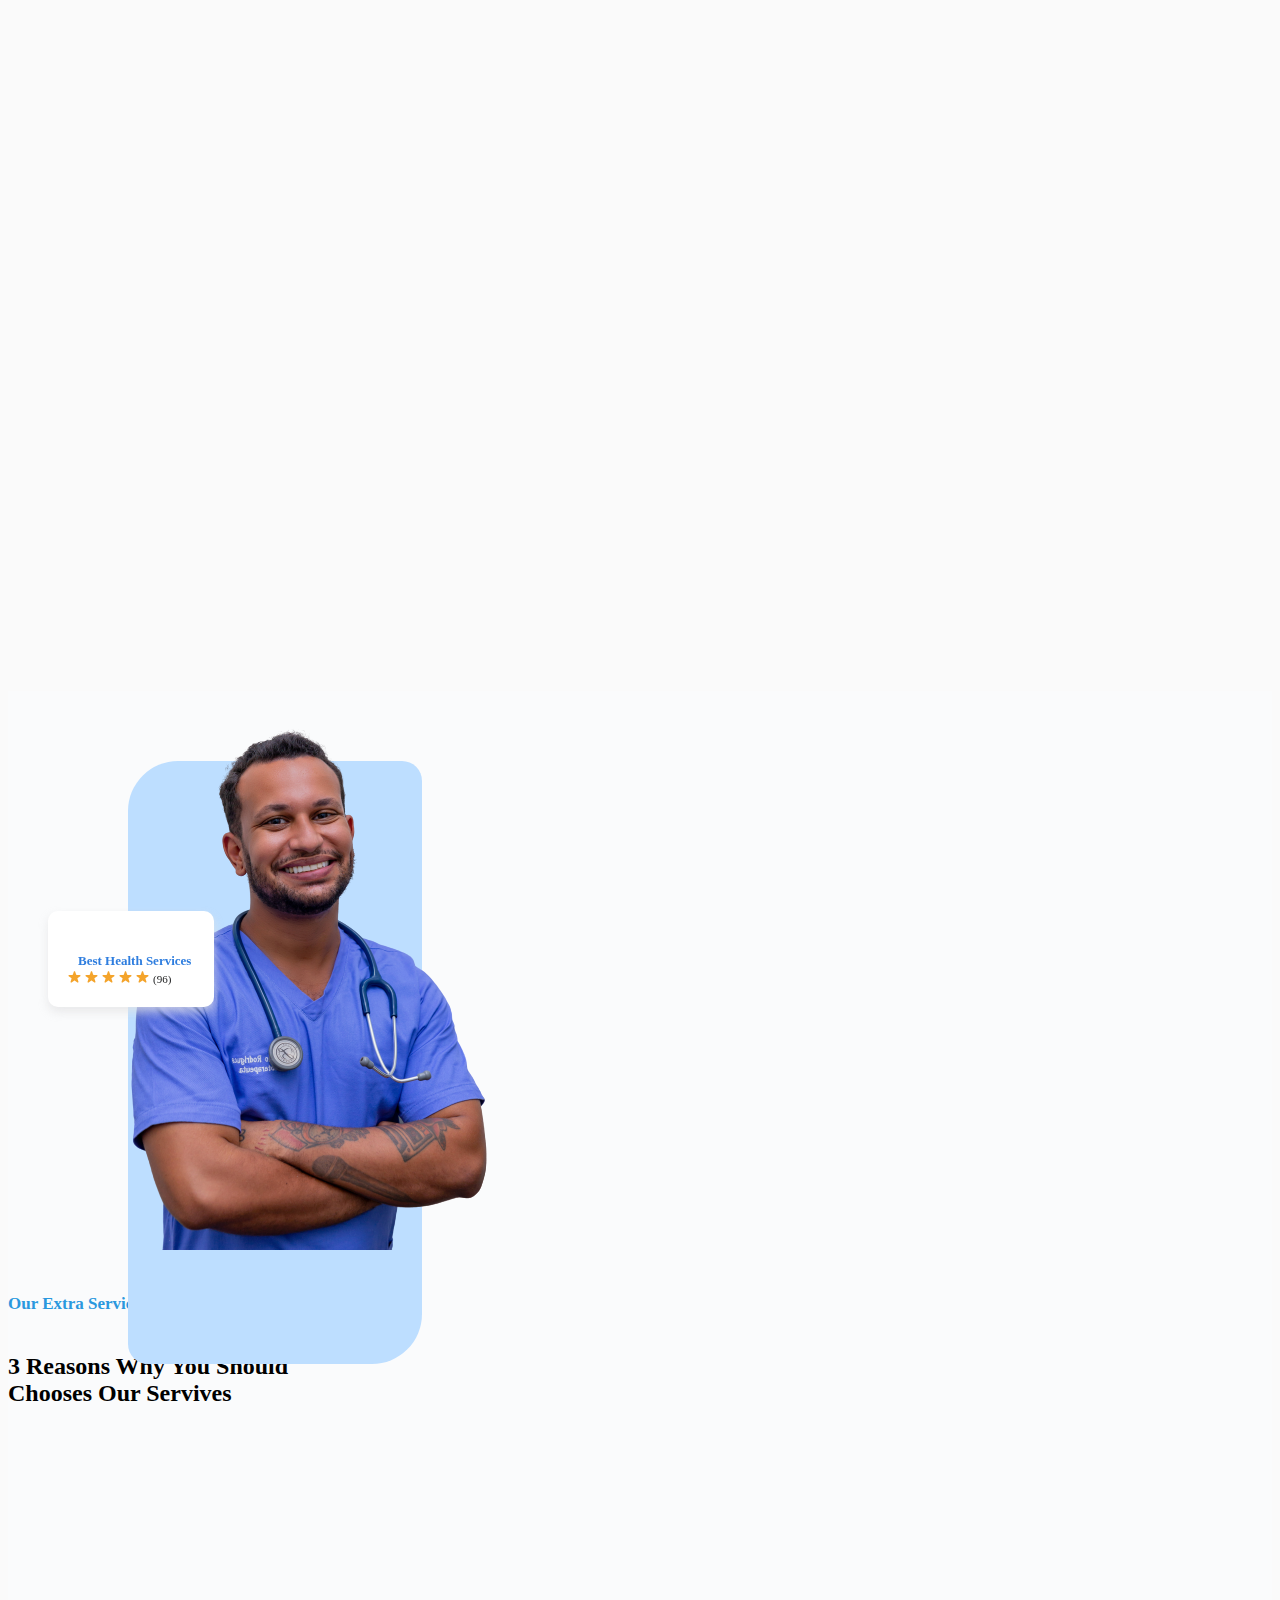
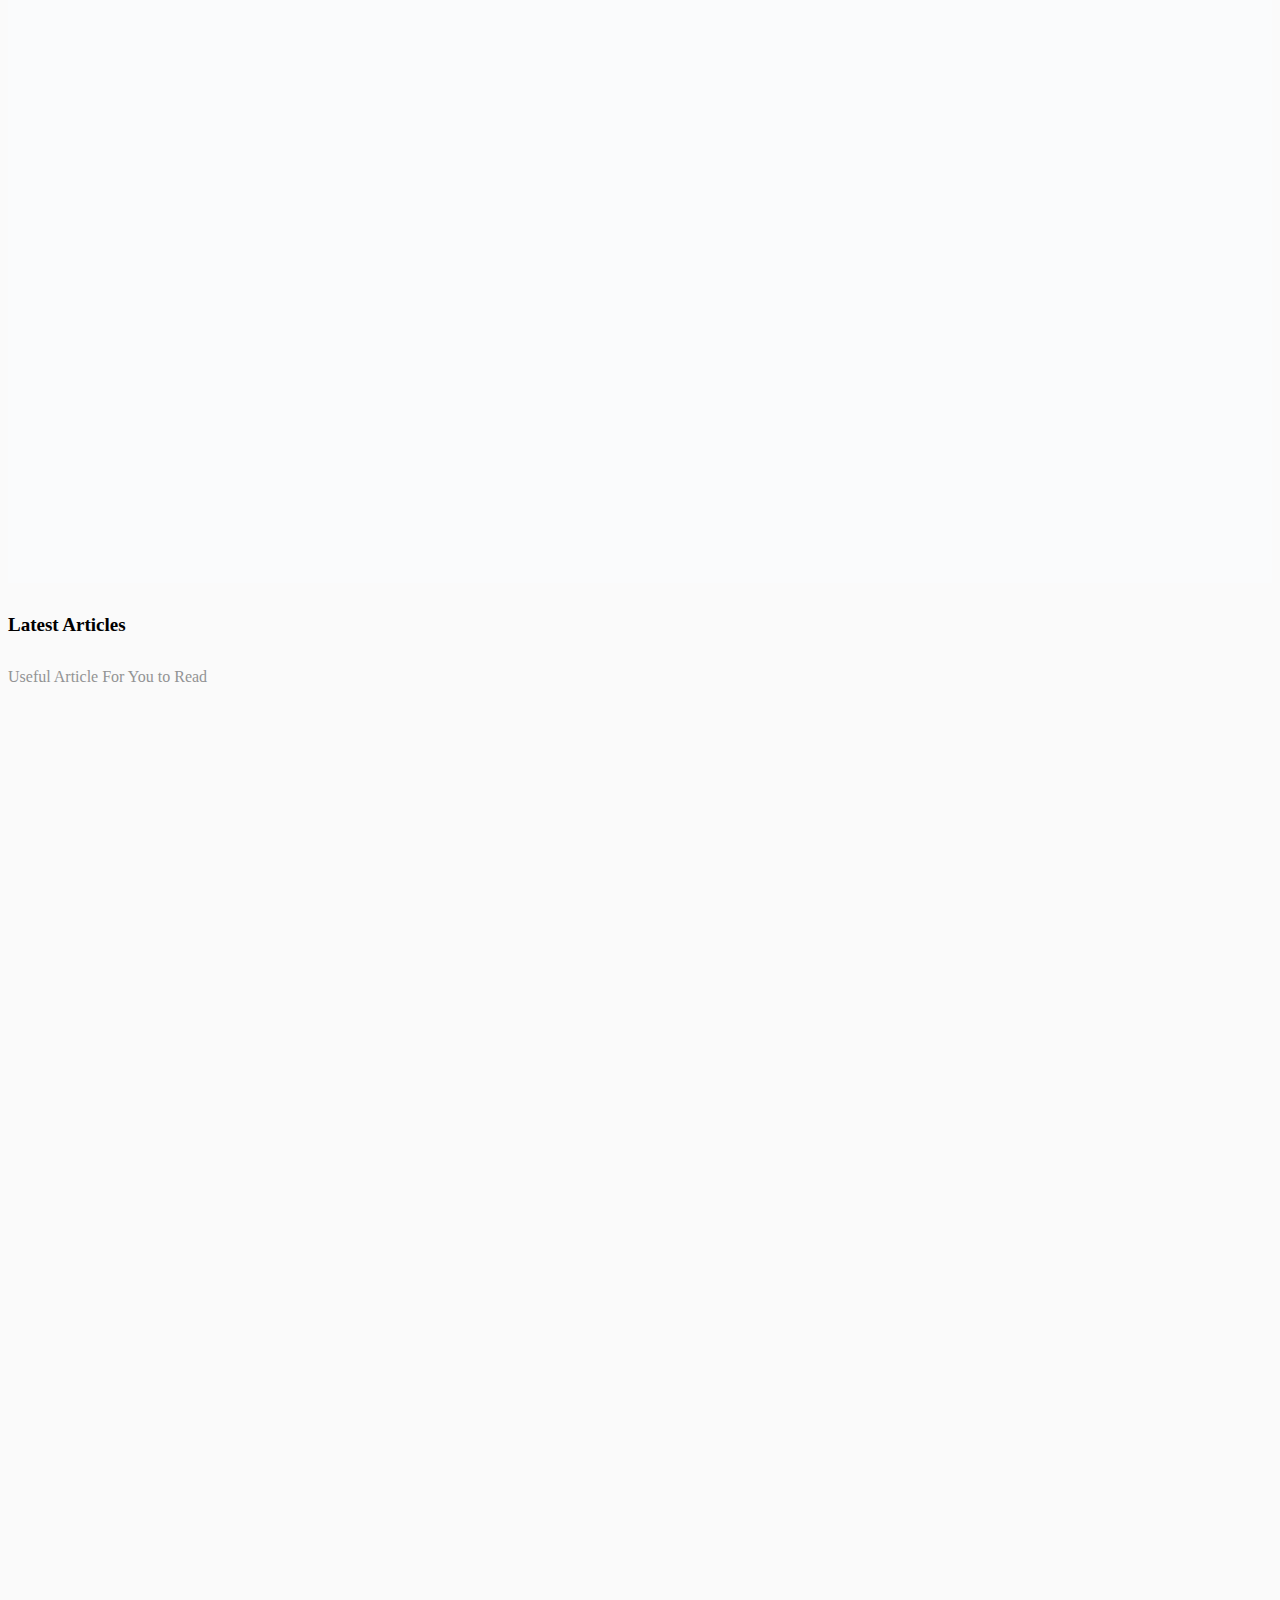
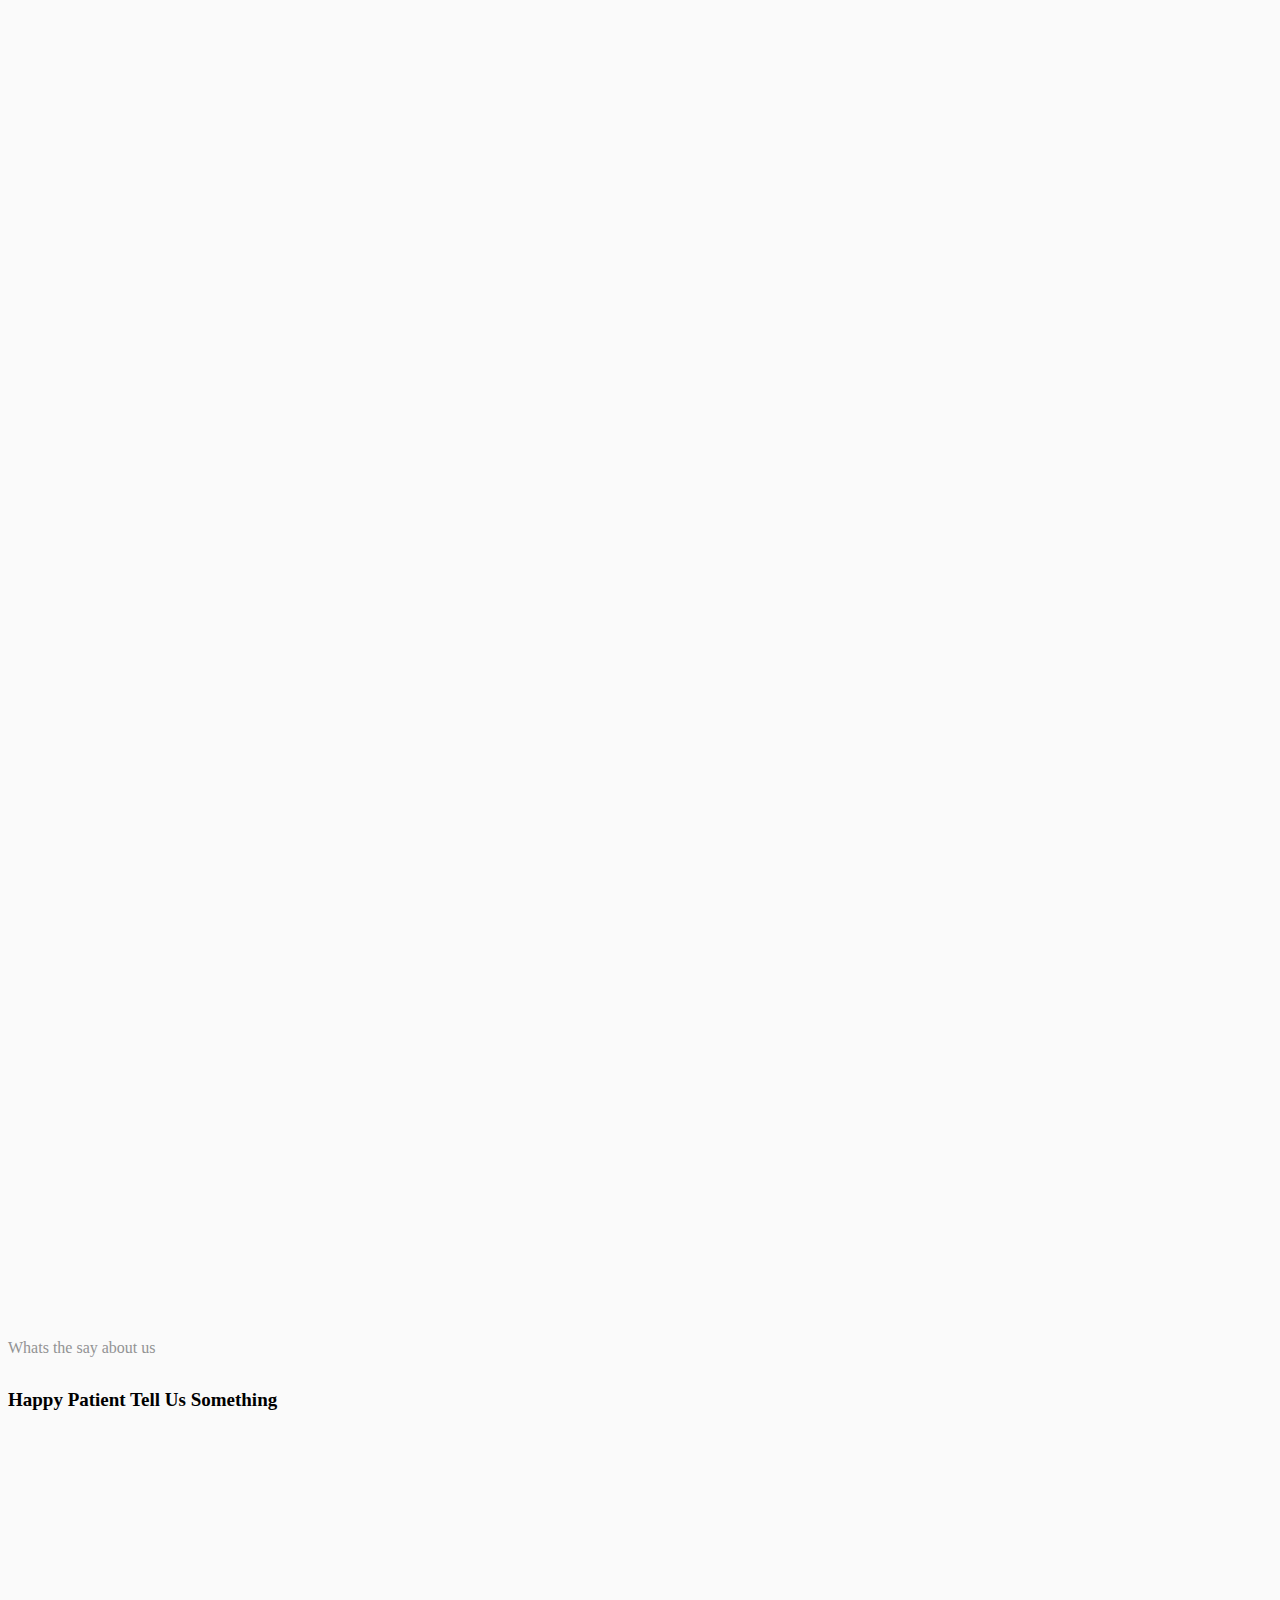
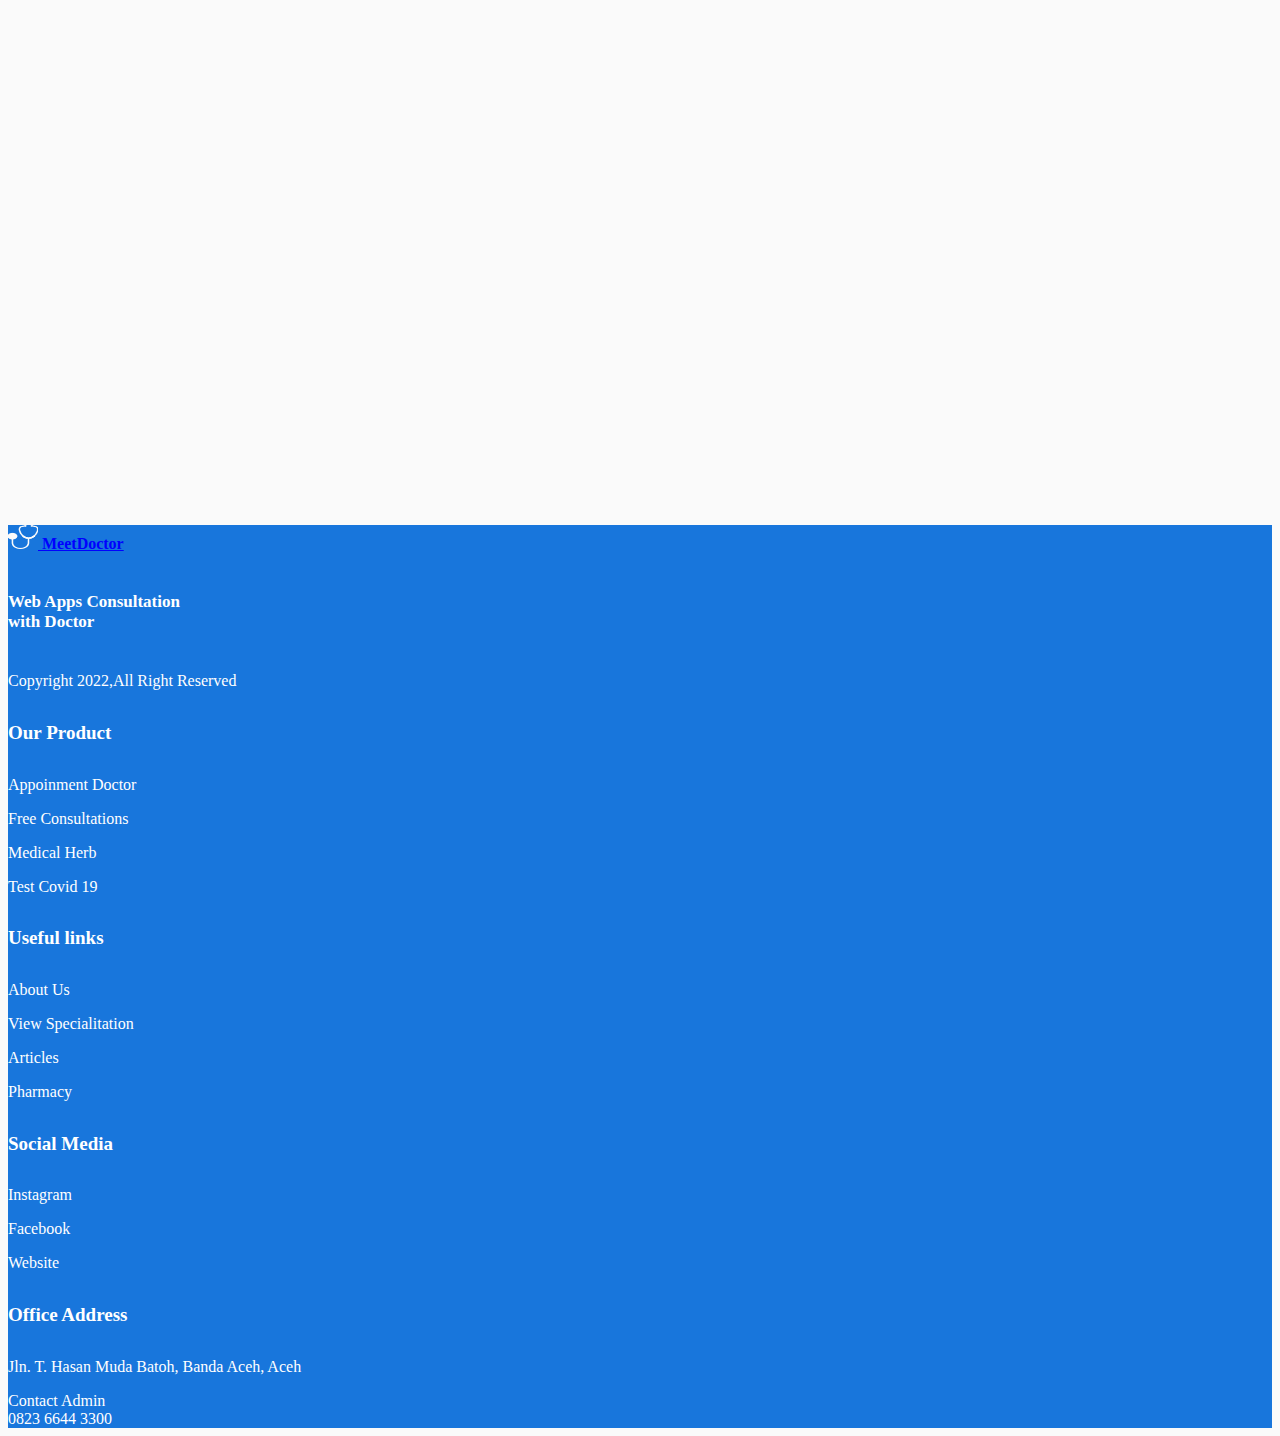
==== commit 1dd3a12f: "menambah animasi pada elemen" ====
--- a/index.html
+++ b/index.html
@@ -8,13 +8,14 @@
     <link rel="icon" type="image/png" sizes="16x16" href="images/logo.png" />
     <link href="https://cdn.jsdelivr.net/npm/bootstrap@5.0.2/dist/css/bootstrap.min.css" rel="stylesheet" integrity="sha384-EVSTQN3/azprG1Anm3QDgpJLIm9Nao0Yz1ztcQTwFspd3yD65VohhpuuCOmLASjC" crossorigin="anonymous" />
     <link rel="stylesheet" href="https://fonts.google.com/specimen/Poppins" />
+    <link rel="stylesheet" href="https://unpkg.com/aos@next/dist/aos.css" />
     <link href="css/style.css" rel="stylesheet" />
     <title>Meet Doctors</title>
   </head>
   <body>
     <nav class="navbar navbar-expand-lg navbar-light bg-white">
       <div class="container">
-        <a class="navbar-brand" href="#">
+        <a class="navbar-brand" href="index.html">
           <img src="images/logo.png" alt="" width="30" height="30" class="logo d-inline-block align-text-top" />
           <span class="text-logo">Meet</span>Doctors
         </a>
@@ -24,19 +25,19 @@
         <div class="collapse navbar-collapse" id="navbarSupportedContent">
           <ul class="navbar-nav me-auto mb-lg-0">
             <li class="nav-item">
-              <a class="nav-link active" aria-current="page" href="#">Home</a>
+              <a class="nav-link active" aria-current="page" href="#hero">Home</a>
             </li>
             <li class="nav-item">
-              <a class="nav-link" href="#">Article</a>
+              <a class="nav-link" href="#articles">Articles</a>
             </li>
             <li class="nav-item">
-              <a class="nav-link" href="#">Services</a>
+              <a class="nav-link" href="#benefit">Services</a>
             </li>
             <li class="nav-item">
-              <a class="nav-link" href="#">Categories</a>
+              <a class="nav-link" href="#categories">Categories</a>
             </li>
             <li class="nav-item">
-              <a class="nav-link" href="#">Pricing</a>
+              <a class="nav-link" href="#pricing">Pricing</a>
             </li>
           </ul>
 
@@ -48,12 +49,12 @@
       <div class="container">
         <div class="row">
           <div class="col-md-7 mt-5 mb-5">
-            <h6 class="subtitle-biru-hero mt-5">Emergency call feature updated</h6>
-            <h1 class="mt-3 mb-3">
+            <h6 class="subtitle-biru-hero mt-5" data-aos="fade-up">Emergency call feature updated</h6>
+            <h1 class="mt-3 mb-3" data-aos="fade-up" data-aos-duration="1000">
               Meet Your Doctor.<br />
               Trusted and Professional.
             </h1>
-            <p class="subtitle-hero mb-5">
+            <p class="subtitle-hero mb-5" data-aos="fade-up" data-aos-duration="2000">
               Pellentesque habitant morbi tristique senectus et netus et <br />malesuada fames acturpis egestas. Vestibulum tortor,<br />
               quam, feugiat vitae.
             </p>
@@ -67,7 +68,7 @@
             <div class="card hero-box">
               <div class="card-body">
                 <h5 class="title-categori">Available Doctors</h5>
-                <p>Select Doctor</p>
+                <p class="text-hero">Select Doctor</p>
                 <div class="row bg-light">
                   <div class="col-md-3 mt-2 ps-2">
                     <img src="images/austin-distel-7bMdiIqz_J4-unsplash-removebg-preview.png" class="rounded-circle" width="40px" alt="..." />
@@ -114,7 +115,7 @@
                 </div>
               </div>
             </div>
-            <img src="images/img-05.png" class="img-fluid img-hero mt-5" />
+            <img src="images/img-05.png" class="img-fluid img-hero mt-5" data-aos="zoom-in" data-aos-duration="4000" />
           </div>
         </div>
       </div>
@@ -127,7 +128,7 @@
             <p>Quick way to get your first experience</p>
           </div>
           <div class="col-md-3">
-            <div class="card categori-box mb-4">
+            <div class="card categori-box mb-4" data-aos="fade-up" data-aos-duration="500">
               <div class="card-body categori">
                 <h5 class="title-categori">Dermatology</h5>
                 <p>143 Doctor</p>
@@ -135,7 +136,7 @@
             </div>
           </div>
           <div class="col-md-3">
-            <div class="card categori-box mb-4">
+            <div class="card categori-box mb-4" data-aos="fade-up" data-aos-duration="1000">
               <div class="card-body categori">
                 <h5 class="title-categori">Neurology</h5>
                 <p>143 Doctor</p>
@@ -143,7 +144,7 @@
             </div>
           </div>
           <div class="col-md-3">
-            <div class="card categori-box mb-4">
+            <div class="card categori-box mb-4" data-aos="fade-up" data-aos-duration="1500">
               <div class="card-body categori">
                 <h5 class="title-categori">Dentist</h5>
                 <p>143 Doctor</p>
@@ -151,7 +152,7 @@
             </div>
           </div>
           <div class="col-md-3">
-            <div class="card categori-box mb-4">
+            <div class="card categori-box mb-4" data-aos="fade-up" data-aos-duration="2000">
               <div class="card-body categori">
                 <h5 class="title-categori">Oncology</h5>
                 <p>143 Doctor</p>
@@ -166,12 +167,12 @@
         <div class="row">
           <div class="col-md-5 mt-5">
             <div class="d-flex mb-3">
-              <img src="images/Mask group.png" class="image-specialist img-fluid" />
-              <img src="images/Mask group (1).png" class="image-specialist img-fluid" />
+              <img src="images/Mask group.png" class="image-specialist img-fluid" data-aos="zoom-in" data-aos-duration="1000" />
+              <img src="images/Mask group (1).png" class="image-specialist img-fluid" data-aos="zoom-in" data-aos-duration="1500" />
             </div>
             <div class="d-flex mb-5">
-              <img src="images/Mask group (2).png" class="image-specialist img-fluid" />
-              <img src="images/Mask group (3).png" class="image-specialist img-fluid" />
+              <img src="images/Mask group (2).png" class="image-specialist img-fluid" data-aos="zoom-in" data-aos-duration="1500" />
+              <img src="images/Mask group (3).png" class="image-specialist img-fluid" data-aos="zoom-in" data-aos-duration="2000" />
             </div>
           </div>
           <div class="col-md-7 mt-4">
@@ -216,7 +217,7 @@
             <p>Benefit you wiil get since you follow us</p>
           </div>
           <div class="col-md-3 mb-4">
-            <div class="card benefit-box">
+            <div class="card benefit-box" data-aos="fade-up" data-aos-duration="500">
               <div class="card-body">
                 <img src="images/icons/Group 59.png" class="img-fluid img-benefit" />
                 <h6>Get Free Consultation</h6>
@@ -229,7 +230,7 @@
             </div>
           </div>
           <div class="col-md-3 mb-4">
-            <div class="card benefit-box">
+            <div class="card benefit-box" data-aos="fade-up" data-aos-duration="1000">
               <div class="card-body">
                 <img src="images/icons/Group 60.png" class="img-fluid img-benefit" />
                 <h6>Medical Herb</h6>
@@ -242,7 +243,7 @@
             </div>
           </div>
           <div class="col-md-3 mb-4">
-            <div class="card benefit-box">
+            <div class="card benefit-box" data-aos="fade-up" data-aos-duration="1500">
               <div class="card-body">
                 <img src="images/icons/Group 61.png" class="img-fluid img-benefit" />
                 <h6>Make An Appoinment</h6>
@@ -255,7 +256,7 @@
             </div>
           </div>
           <div class="col-md-3 mb-4">
-            <div class="card benefit-box">
+            <div class="card benefit-box" data-aos="fade-up" data-aos-duration="2000">
               <div class="card-body">
                 <img src="images/icons/Group 62.png" class="img-fluid img-benefit" />
                 <h6>Find Trusted Doctors</h6>
@@ -271,7 +272,7 @@
       </div>
     </section>
     <section id="reason">
-      <div class="container mb-5">
+      <div class="container">
         <div class="row">
           <div class="col-md-6">
             <div class="card box-birumuda d-none d-md-block">
@@ -296,13 +297,13 @@
             </div>
             <img src="images/bruno-rodrigues-279xIHymPYY-unsplash-removebg-preview.png" class="img-fluid img-reason" />
           </div>
-          <div class="col-md-6 mb-5">
+          <div class="col-md-6">
             <h6 class="subtitle-biru-hero mt-5 mb-3">Our Extra Services</h6>
             <h2>3 Reasons Why You Should<br />Chooses Our Servives</h2>
 
             <div class="row mt-3">
               <div class="col-md-9">
-                <div class="card reason-box">
+                <div class="card reason-box" data-aos="fade-up" data-aos-duration="500">
                   <div class="card-body d-flex">
                     <div class="col-md-2">
                       <img src="images/icons/Group 63.png" class="img-fluid" />
@@ -313,7 +314,7 @@
                     </div>
                   </div>
                 </div>
-                <div class="card reason-box">
+                <div class="card reason-box" data-aos="fade-up" data-aos-duration="1000">
                   <div class="card-body d-flex">
                     <div class="col-md-2">
                       <img src="images/icons/Group 64.png" class="img-fluid" />
@@ -324,7 +325,7 @@
                     </div>
                   </div>
                 </div>
-                <div class="card reason-box">
+                <div class="card reason-box" data-aos="fade-up" data-aos-duration="1500">
                   <div class="card-body d-flex">
                     <div class="col-md-2">
                       <img src="images/icons/Group 65.png" class="img-fluid" />
@@ -342,15 +343,15 @@
       </div>
     </section>
 
-    <section id="articles" class="bg-white">
+    <section id="articles" class="bg-light">
       <div class="container">
         <div class="row">
-          <div class="col-12 mt-5 mb-3">
+          <div class="col-12 mb-3 mt-5">
             <h5>Latest Articles</h5>
             <p>Useful Article For You to Read</p>
           </div>
           <div class="col-md-3 mb-5">
-            <div class="card articles-box">
+            <div class="card articles-box" data-aos="fade-up" data-aos-duration="500">
               <img src="images/articles/Mask group.png" class="card-img-top" alt="..." />
               <div class="card-body">
                 <div class="row">
@@ -376,7 +377,7 @@
           </div>
 
           <div class="col-md-3 mb-5">
-            <div class="card articles-box">
+            <div class="card articles-box" data-aos="fade-up" data-aos-duration="1000">
               <img src="images/articles/Mask group (1).png" class="card-img-top" alt="..." />
               <div class="card-body">
                 <div class="row">
@@ -402,7 +403,7 @@
           </div>
 
           <div class="col-md-3 mb-5">
-            <div class="card articles-box">
+            <div class="card articles-box" data-aos="fade-up" data-aos-duration="1500">
               <img src="images/articles/Mask group (2).png" class="card-img-top" alt="..." />
               <div class="card-body">
                 <div class="row">
@@ -427,7 +428,7 @@
             </div>
           </div>
           <div class="col-md-3 mb-5">
-            <div class="card articles-box">
+            <div class="card articles-box" data-aos="fade-up" data-aos-duration="2000">
               <img src="images/articles/Mask group (3).png" class="card-img-top" alt="..." />
               <div class="card-body">
                 <div class="row">
@@ -463,7 +464,7 @@
             <h5>Happy Patient Tell Us Something</h5>
           </div>
           <div class="col-md-4 mb-5">
-            <div class="card testimoni-box">
+            <div class="card testimoni-box" data-aos="fade-up" data-aos-duration="500">
               <div class="card-body">
                 <div class="row">
                   <div class="col-md-2">
@@ -486,7 +487,7 @@
           </div>
 
           <div class="col-md-4 mb-5">
-            <div class="card testimoni-box">
+            <div class="card testimoni-box" data-aos="fade-up" data-aos-duration="1000">
               <div class="card-body">
                 <div class="row">
                   <div class="col-md-2">
@@ -509,7 +510,7 @@
           </div>
 
           <div class="col-md-4 mb-5">
-            <div class="card testimoni-box">
+            <div class="card testimoni-box" data-aos="fade-up" data-aos-duration="1500">
               <div class="card-body">
                 <div class="row">
                   <div class="col-md-2">
@@ -535,10 +536,10 @@
     </section>
 
     <section id="footer" class="footer">
-      <div class="container-fluid">
+      <div class="container">
         <div class="row mt-5">
-          <div class="col-md-3 mt-5 mb-5">
-            <a class="navbar-brand m-5 text-white" href="#">
+          <div class="col-md-3 mt-5 mb-5 ps-4">
+            <a class="navbar-brand text-white" href="#">
               <img src="images/logo-health 2.png" alt="" width="30" height="24" class="img-fluid" />
               MeetDoctor
             </a>
@@ -573,7 +574,7 @@
               <a><p class="list-footer text-left">Website</p></a>
             </div>
           </div>
-          <div class="col-md-2">
+          <div class="col-md-3">
             <h5 class="mt-5 ms-3 mb-3">Office Address</h5>
             <div class="list-group list-group-flush ms-3 mt-0 mb-4">
               <a><p class="list-footer text-left">Jln. T. Hasan Muda Batoh, Banda Aceh, Aceh</p></a>
@@ -587,7 +588,10 @@
     </section>
 
     <script src="https://cdn.jsdelivr.net/npm/bootstrap@5.0.2/dist/js/bootstrap.bundle.min.js" integrity="sha384-MrcW6ZMFYlzcLA8Nl+NtUVF0sA7MsXsP1UyJoMp4YLEuNSfAP+JcXn/tWtIaxVXM" crossorigin="anonymous"></script>
-
+    <script src="https://unpkg.com/aos@next/dist/aos.js"></script>
+    <script>
+      AOS.init();
+    </script>
     <!-- Option 2: Separate Popper and Bootstrap JS -->
     <!--
     <script src="https://cdn.jsdelivr.net/npm/@popperjs/core@2.9.2/dist/umd/popper.min.js" integrity="sha384-IQsoLXl5PILFhosVNubq5LC7Qb9DXgDA9i+tQ8Zj3iwWAwPtgFTxbJ8NT4GN1R8p" crossorigin="anonymous"></script>
--- a/css/style.css
+++ b/css/style.css
@@ -5,10 +5,10 @@
   background-color: #fafafa;
 }
 .text-logo {
-  color: #2a98de;
+  color: #0d6efd;
 }
 h1 {
-  font-size: 45px;
+  font-size: 43px;
   font-weight: 700;
 }
 h2 {
@@ -33,6 +33,11 @@
 p {
   color: #929394;
   font-size: 16px;
+}
+
+.text-hero {
+  color: #929394;
+  font-size: 13px;
 }
 .text-rating {
   color: #191a1b;
@@ -58,7 +63,7 @@
   font-weight: 600;
 }
 .nav-item {
-  font-size: 18px;
+  font-size: 17px;
   word-spacing: 5px;
   margin-right: 20px;
 }
@@ -104,7 +109,7 @@
 }
 .img-hero {
   position: absolute;
-  left: 970px;
+  left: 900px;
   top: 90px;
   z-index: 0;
 }
@@ -159,9 +164,9 @@
   border: none;
   background-color: #ffffff;
   position: absolute;
-  margin-left: -30px;
+  margin-left: -100px;
   margin-top: 40px;
-  width: 12%;
+  width: 13%;
   box-shadow: 0px 15px 20px rgba(227, 227, 228, 0.74);
 }
 .box-biru {
@@ -171,7 +176,7 @@
   position: absolute;
   width: 23%;
   height: 60%;
-  margin-left: 870px;
+  margin-left: 830px;
   margin-top: 24px;
   z-index: 0;
   opacity: 0.9;
@@ -268,6 +273,8 @@
 .articles-box {
   border-radius: 25px;
   border-color: #c7dbf1;
+  border: none;
+  box-shadow: 0px 15px 20px rgba(227, 227, 228, 0.74);
 }
 
 .btn-readnow {
@@ -300,7 +307,6 @@
   margin-bottom: 5px;
 }
 .desc-footer {
-  margin-left: 50px;
   color: white;
   margin-top: 20px;
 }
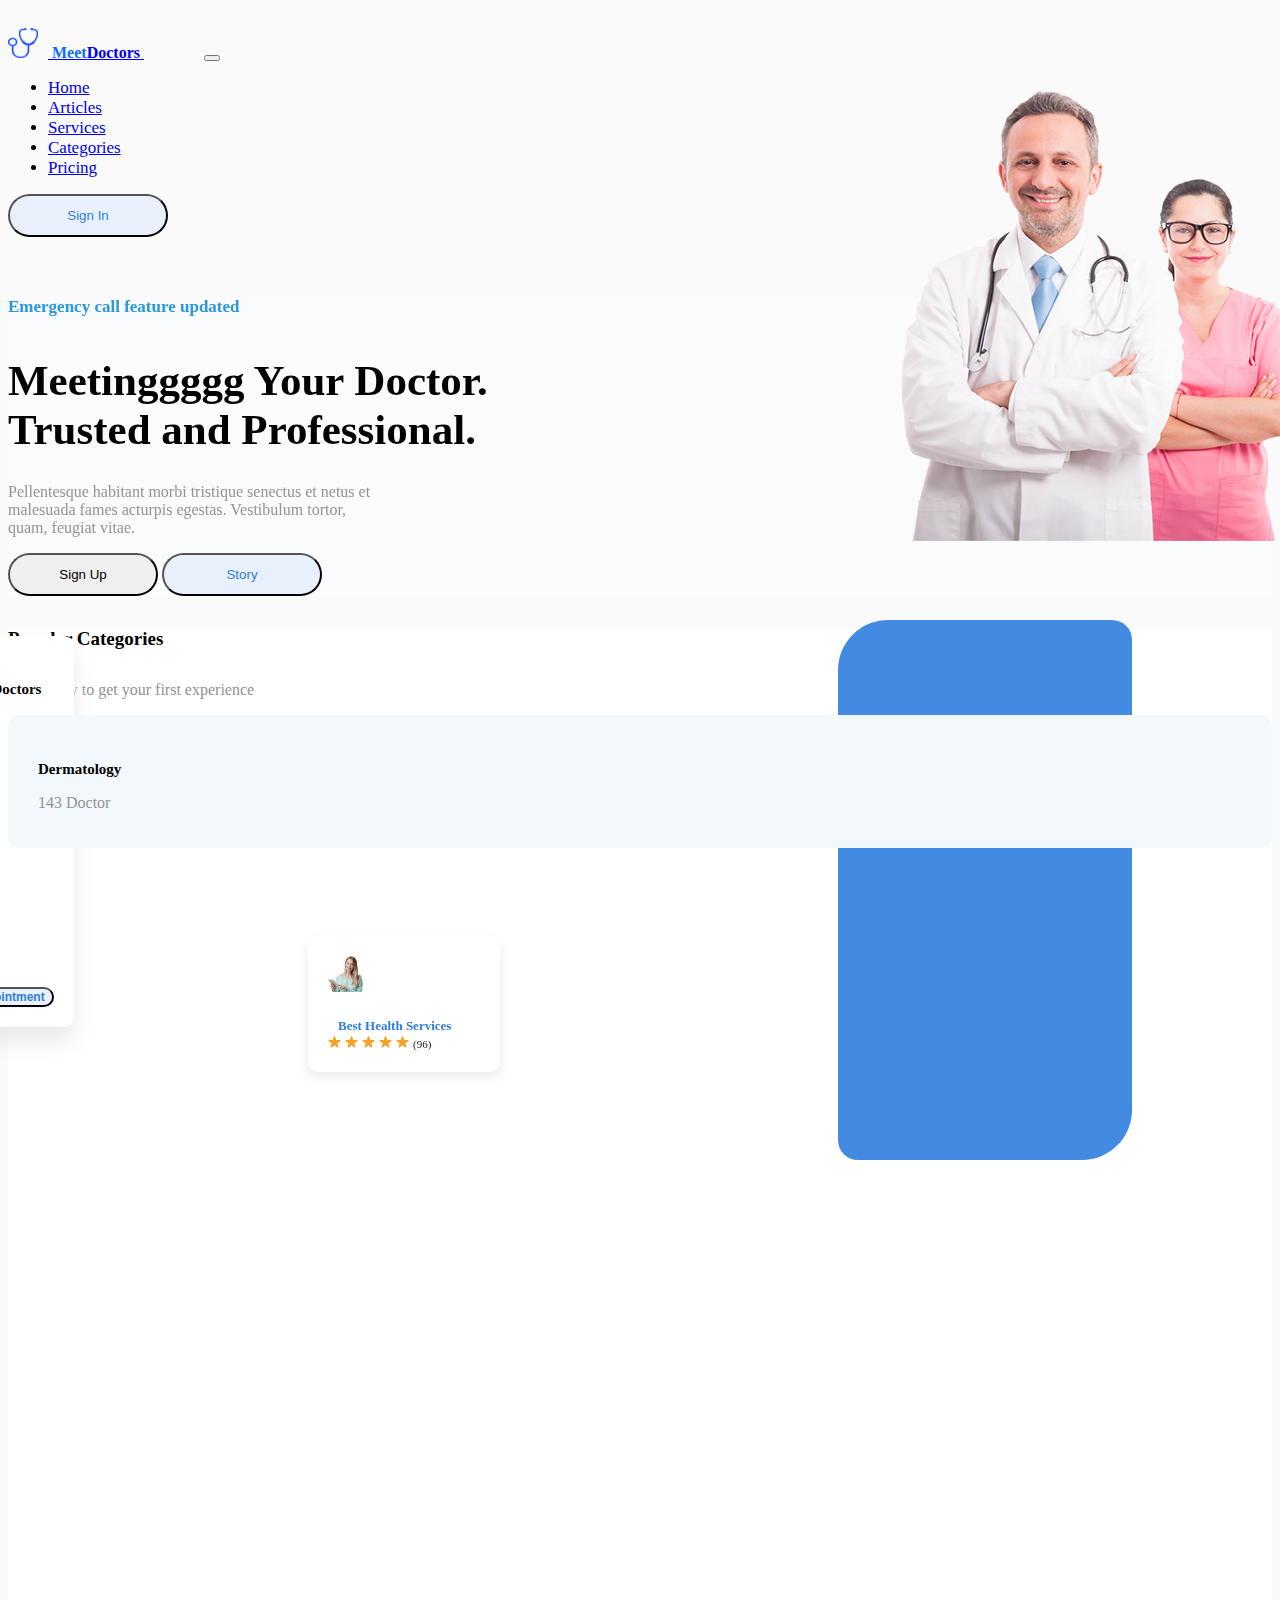
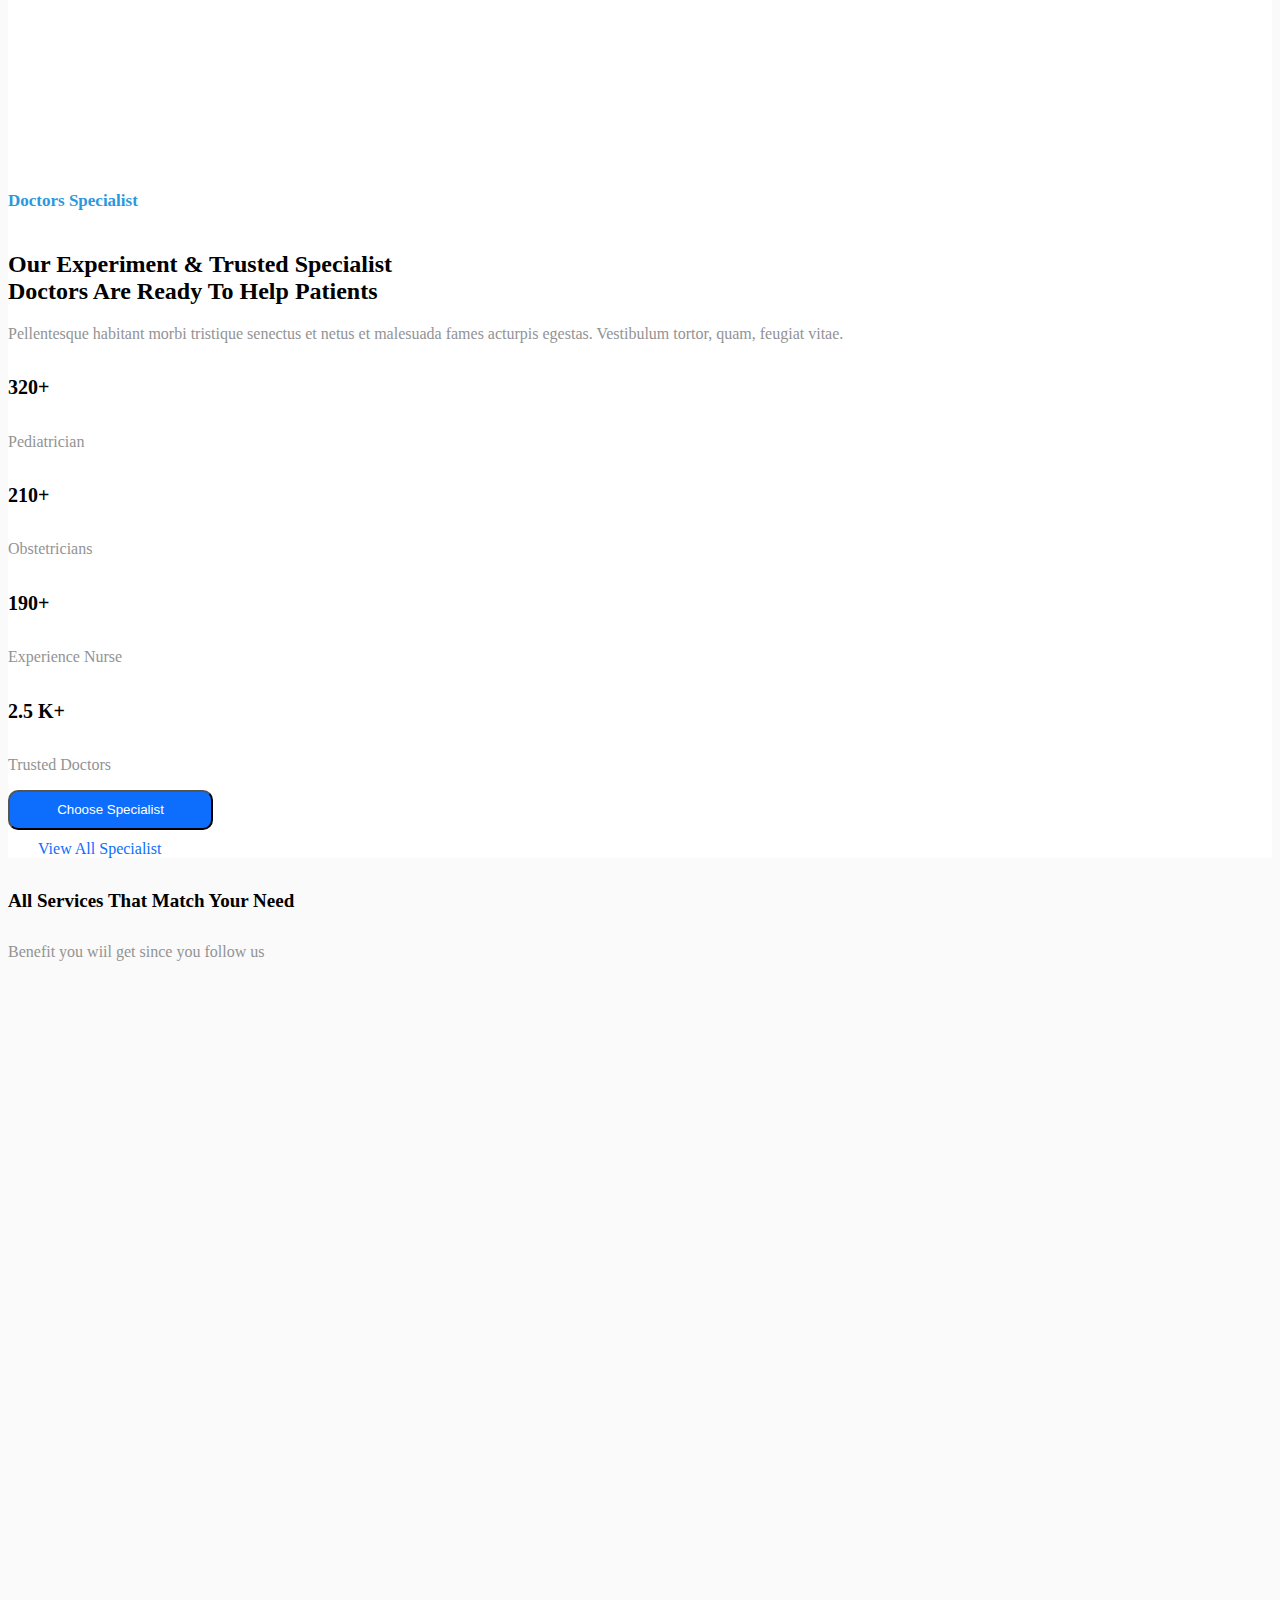
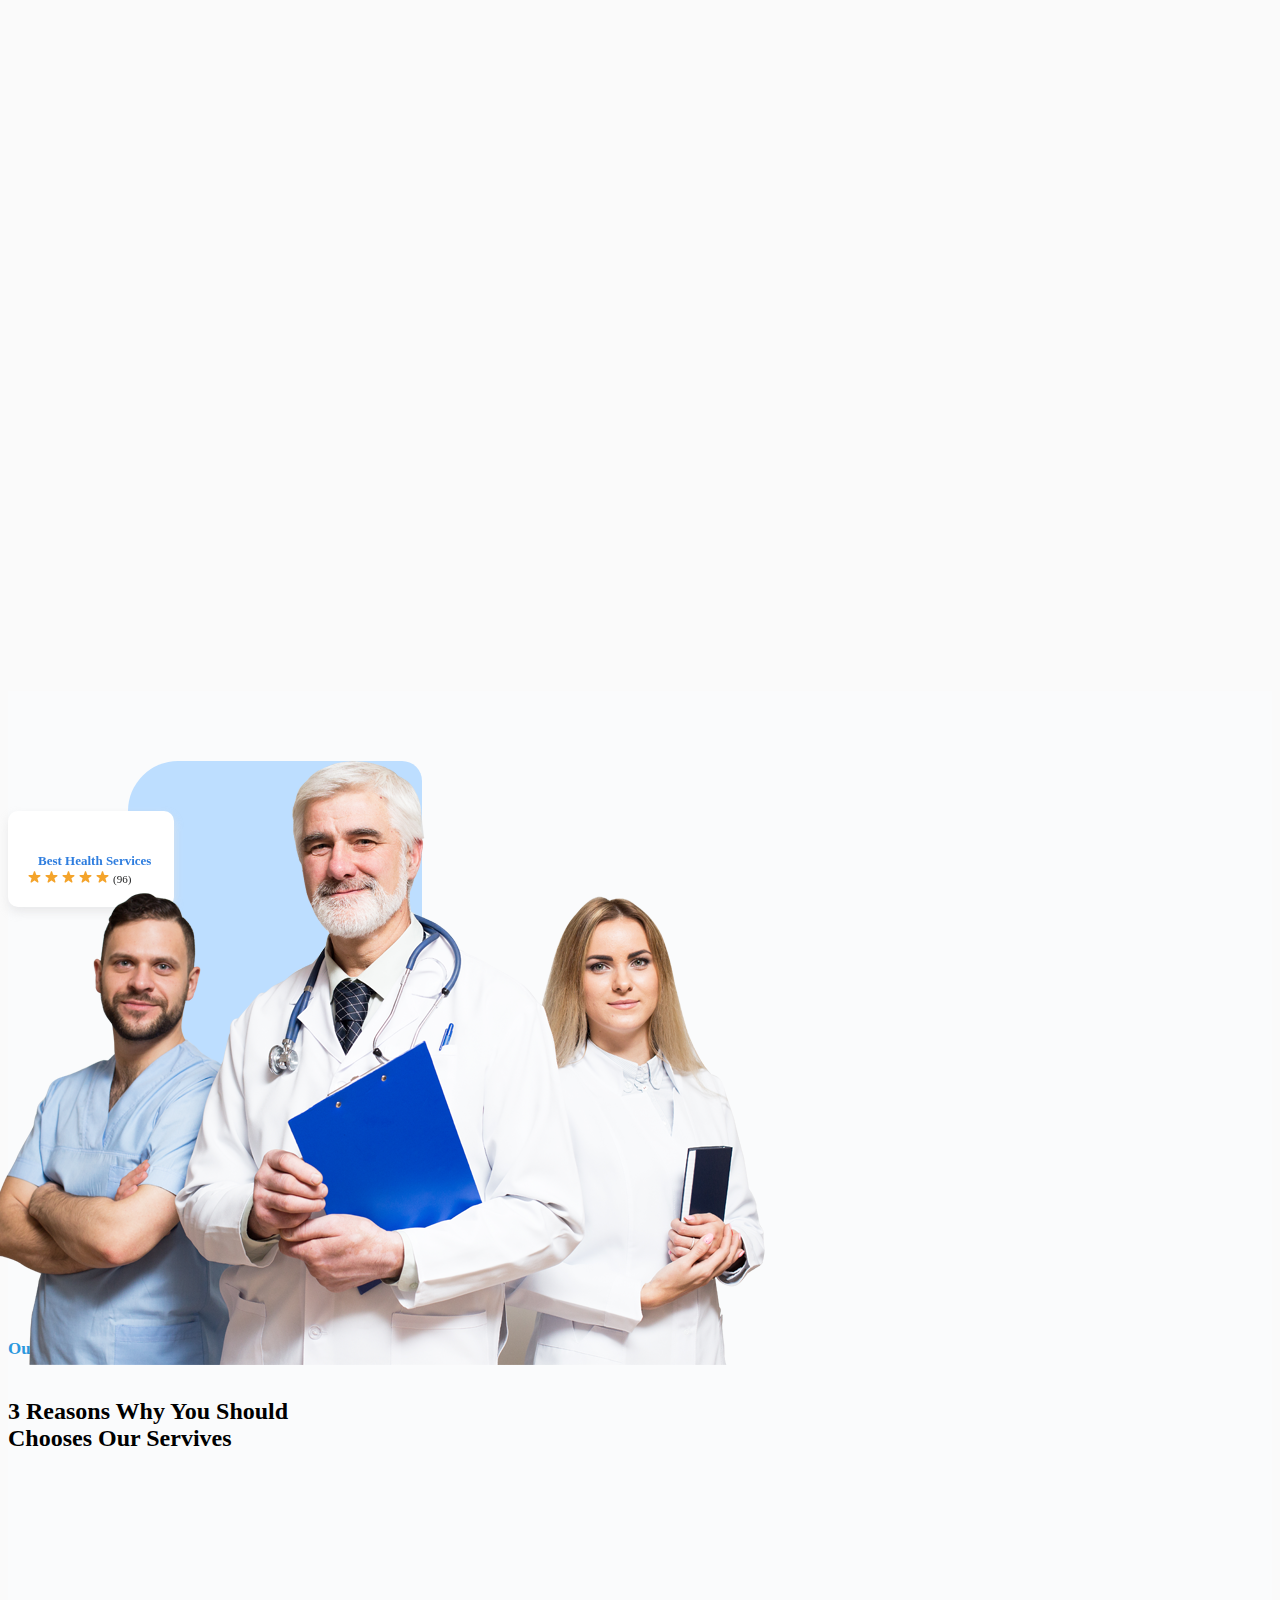
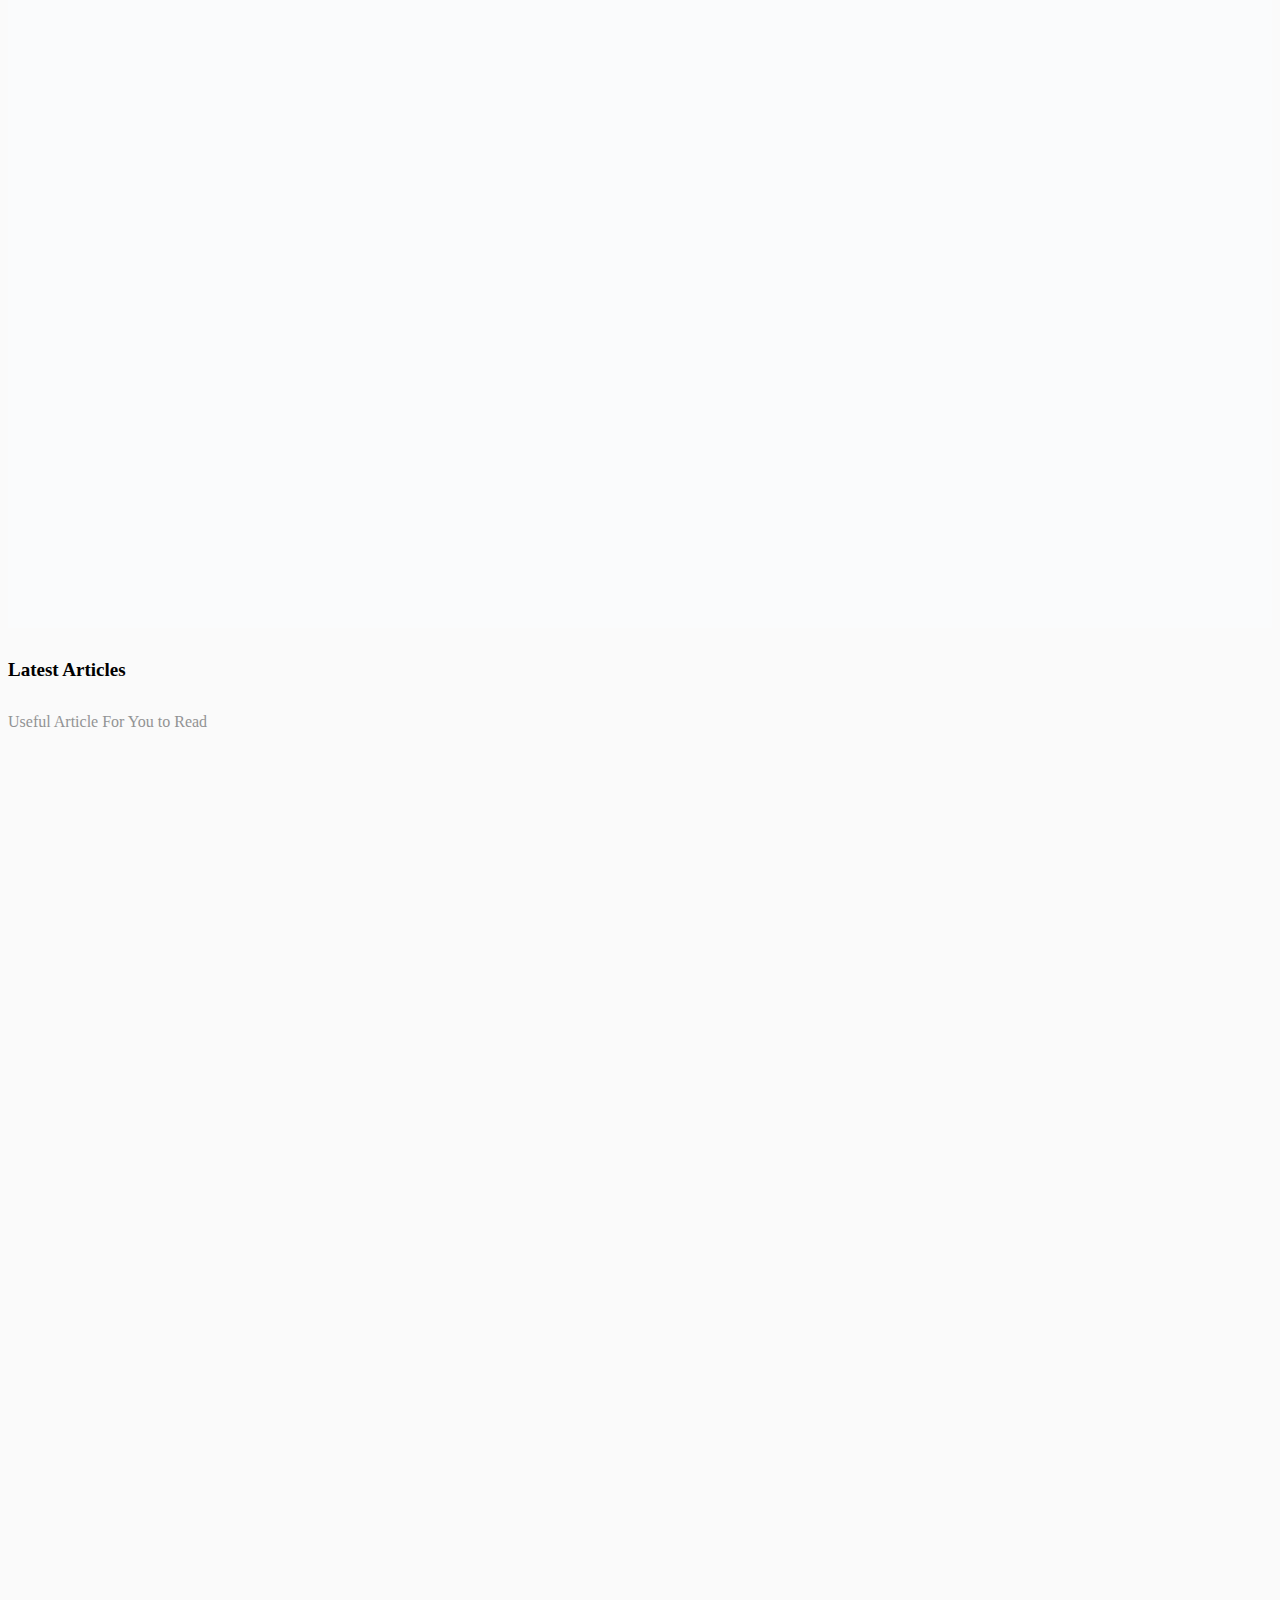
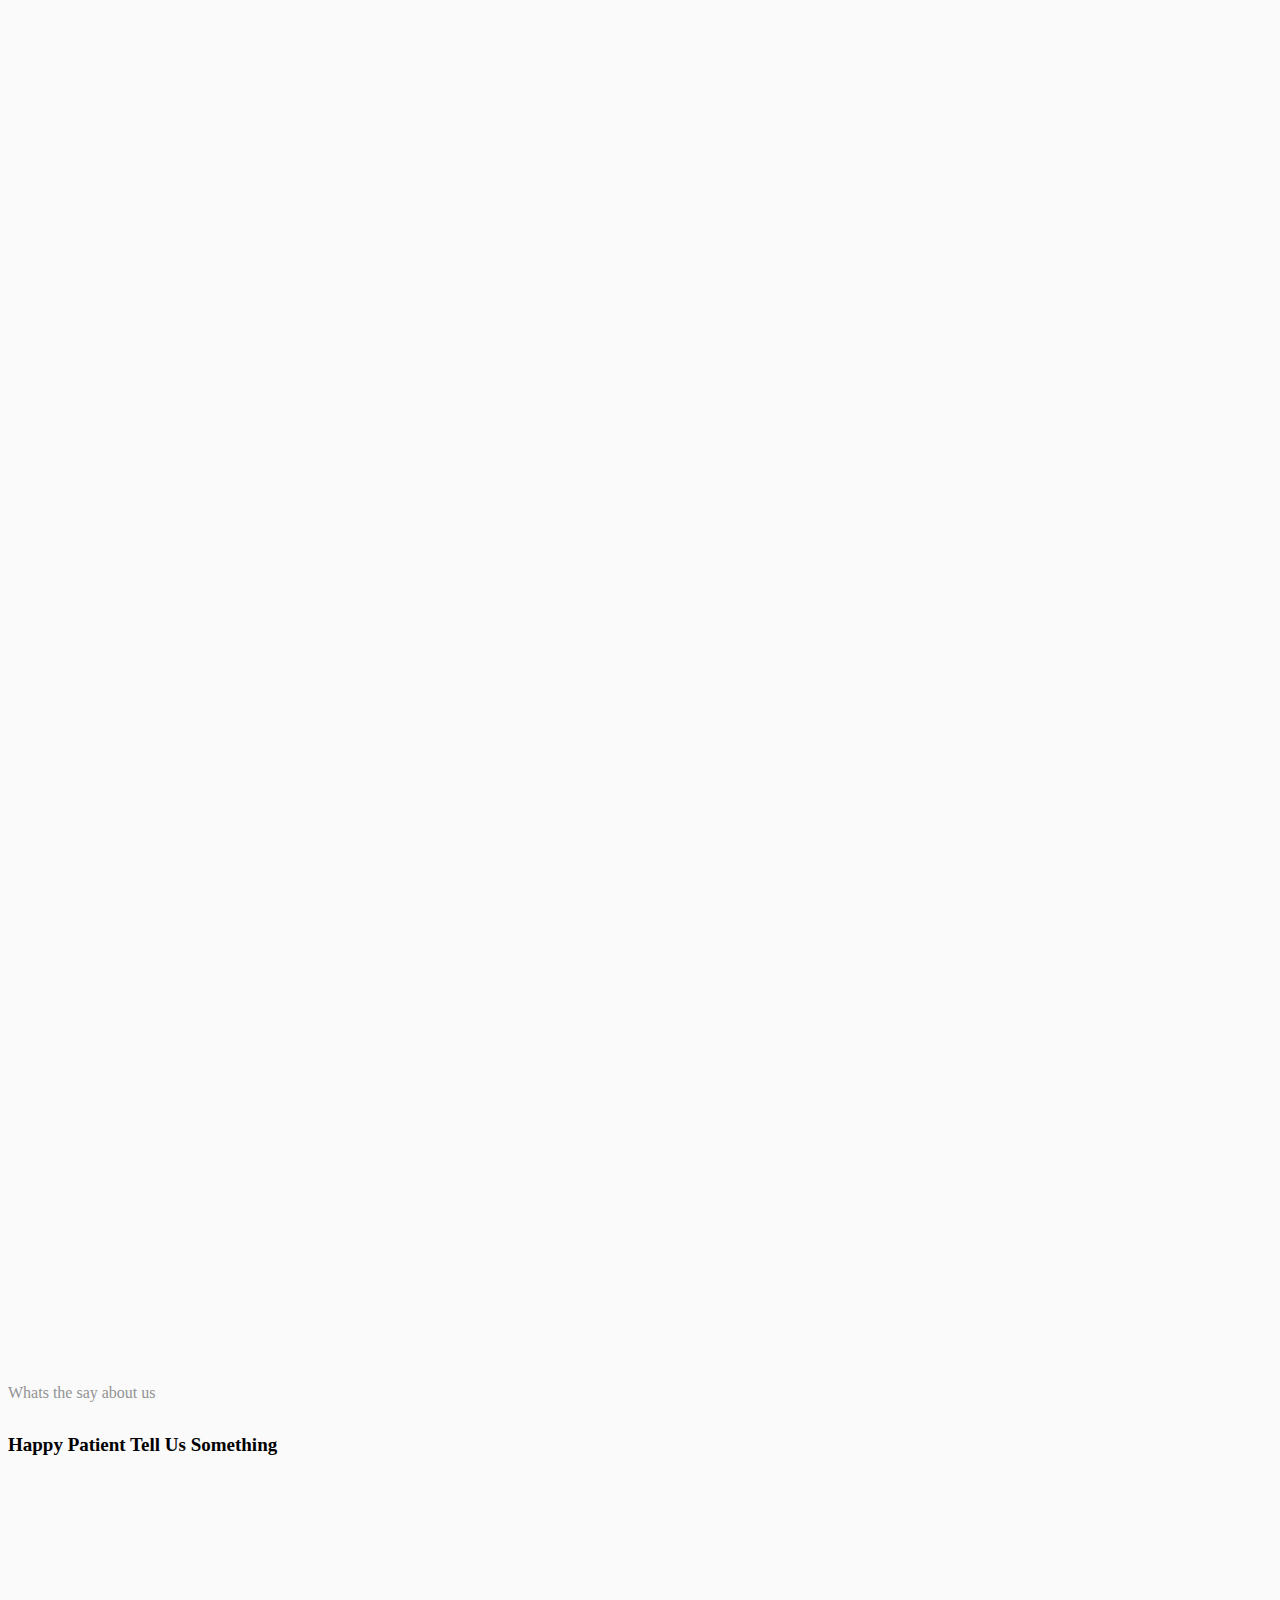
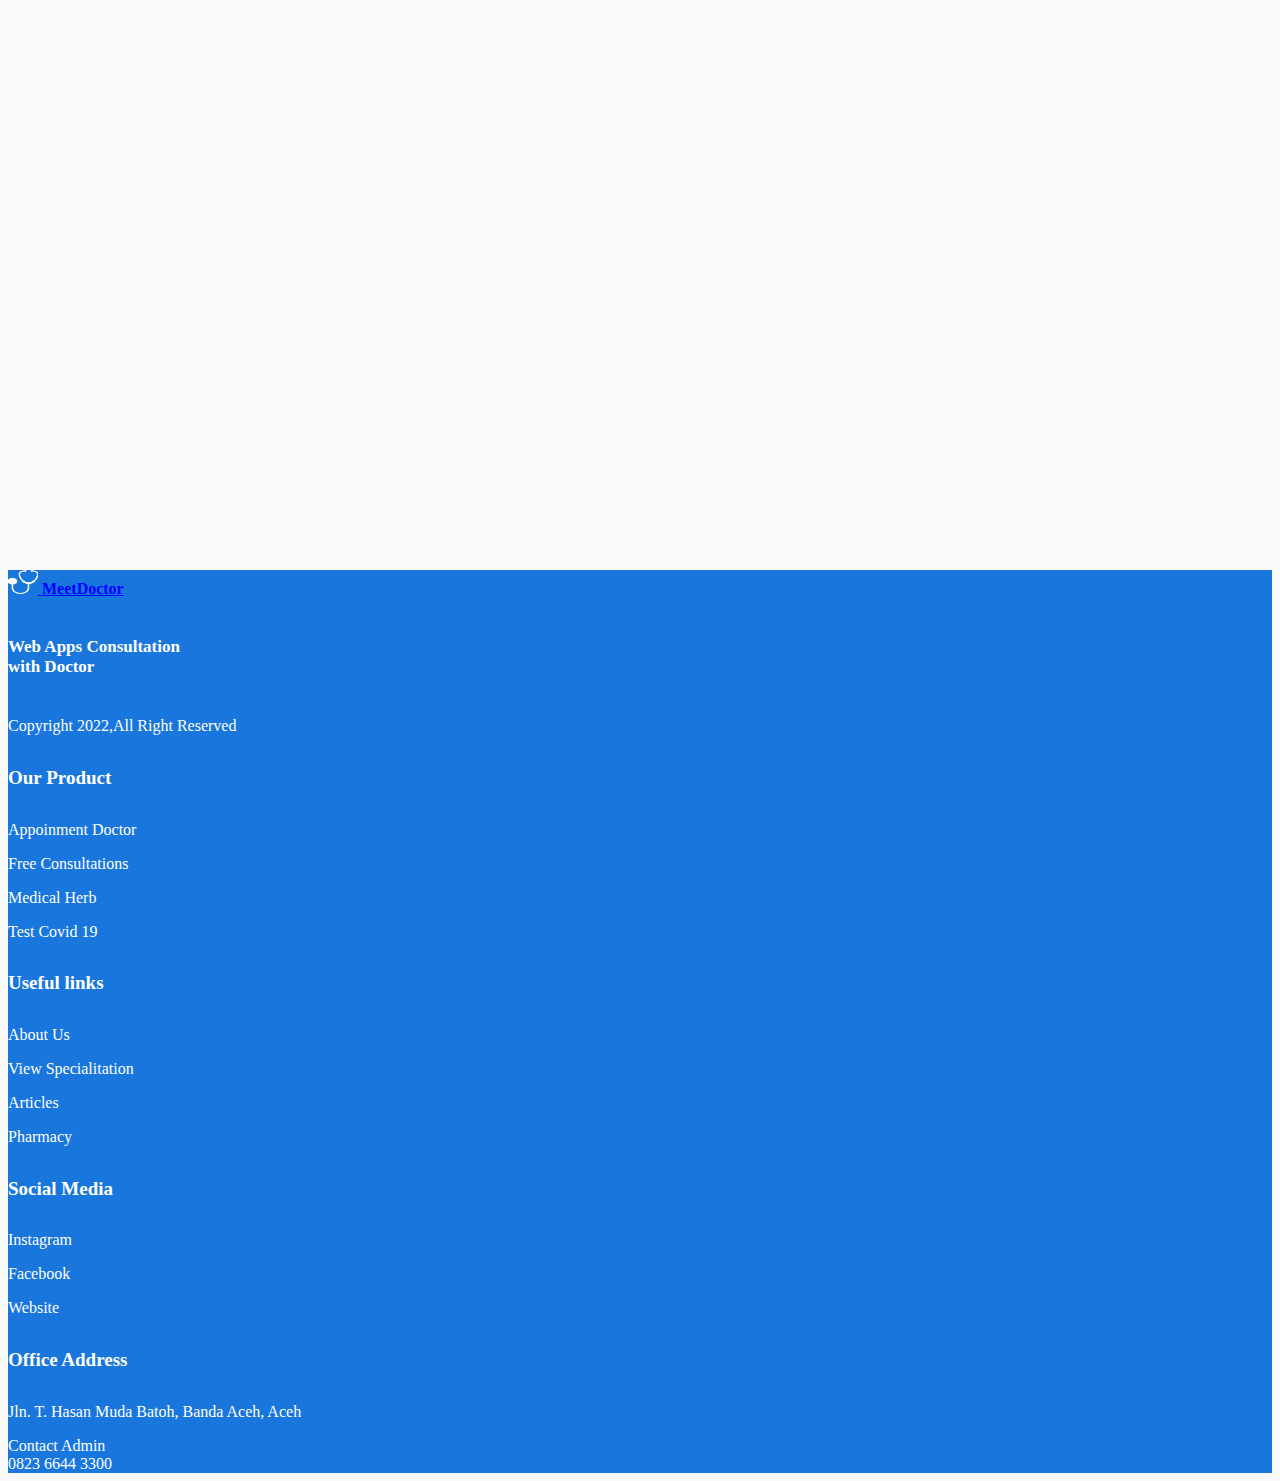
==== commit 6c426521: "menambah kalimat heeader web" ====
--- a/index.html
+++ b/index.html
@@ -51,7 +51,7 @@
           <div class="col-md-7 mt-5 mb-5">
             <h6 class="subtitle-biru-hero mt-5" data-aos="fade-up">Emergency call feature updated</h6>
             <h1 class="mt-3 mb-3" data-aos="fade-up" data-aos-duration="1000">
-              Meet Your Doctor.<br />
+              Meetinggggg Your Doctor.<br />
               Trusted and Professional.
             </h1>
             <p class="subtitle-hero mb-5" data-aos="fade-up" data-aos-duration="2000">
@@ -295,7 +295,7 @@
                 </div>
               </div>
             </div>
-            <img src="images/bruno-rodrigues-279xIHymPYY-unsplash-removebg-preview.png" class="img-fluid img-reason" />
+            <img src="images/about1.png" class="img-fluid img-reason mb-5" />
           </div>
           <div class="col-md-6">
             <h6 class="subtitle-biru-hero mt-5 mb-3">Our Extra Services</h6>
--- a/css/style.css
+++ b/css/style.css
@@ -7,6 +7,7 @@
 .text-logo {
   color: #0d6efd;
 }
+
 h1 {
   font-size: 43px;
   font-weight: 700;
@@ -116,9 +117,9 @@
 
 .img-reason {
   position: relative;
-  left: 70px;
-  top: 0px;
-  z-index: 0;
+  left: -20px;
+  top: 70px;
+  z-index: 2;
   -webkit-transform: scaleX(-1);
   transform: scaleX(-1);
 }
@@ -212,10 +213,10 @@
   background-color: #ffffff;
   position: absolute;
   width: 13%;
-  margin-left: 40px;
-  margin-top: 220px;
+  margin-left: 0px;
+  margin-top: 120px;
   box-shadow: 0px 5px 10px rgba(227, 227, 228, 0.74);
-  z-index: 2;
+  z-index: 1;
 }
 
 .subtitle-box-hero {
@@ -313,3 +314,63 @@
 .title-footer {
   color: white;
 }
+.left-page-login {
+  background-color: #ffffff;
+  height: 655px;
+  padding: 100px;
+}
+.header-title {
+  background-color: #ffffff;
+  margin-top: 100px;
+  padding-left: 100px;
+}
+.btn-primary-login {
+  width: 100%;
+  border-radius: 30px;
+  height: 45px;
+  background-color: #1876dc;
+  color: #ffffff;
+}
+.btn-birumuda-login {
+  width: 100%;
+  border-radius: 30px;
+  height: 45px;
+  background-color: #e8f1fb;
+  color: #6c757d;
+}
+
+.form-control {
+  border-radius: 30px;
+  height: 45px;
+}
+.bg-birumuda {
+  background-color: #fafbfc;
+  height: 655px;
+}
+.right-textlogin {
+  padding: 90px 90px 0px 90px;
+  line-height: 30px;
+  margin-top: 50px;
+  font-style: italic;
+}
+.right-img-login {
+  padding: 15px 0px 0px 90px;
+}
+.right-text-doctor {
+  font-size: 15px;
+  font-weight: 600;
+  color: #1876dc;
+}
+.right-text-expertis {
+  font-size: 13px;
+  color: rgb(92, 89, 89);
+}
+.box-doctor-login {
+  margin-left: -30px;
+}
+.tanda-petik {
+  color: #1876dc;
+  font-size: 30px;
+  font-family: Arial, Helvetica, sans-serif;
+  padding-right: 5px;
+}
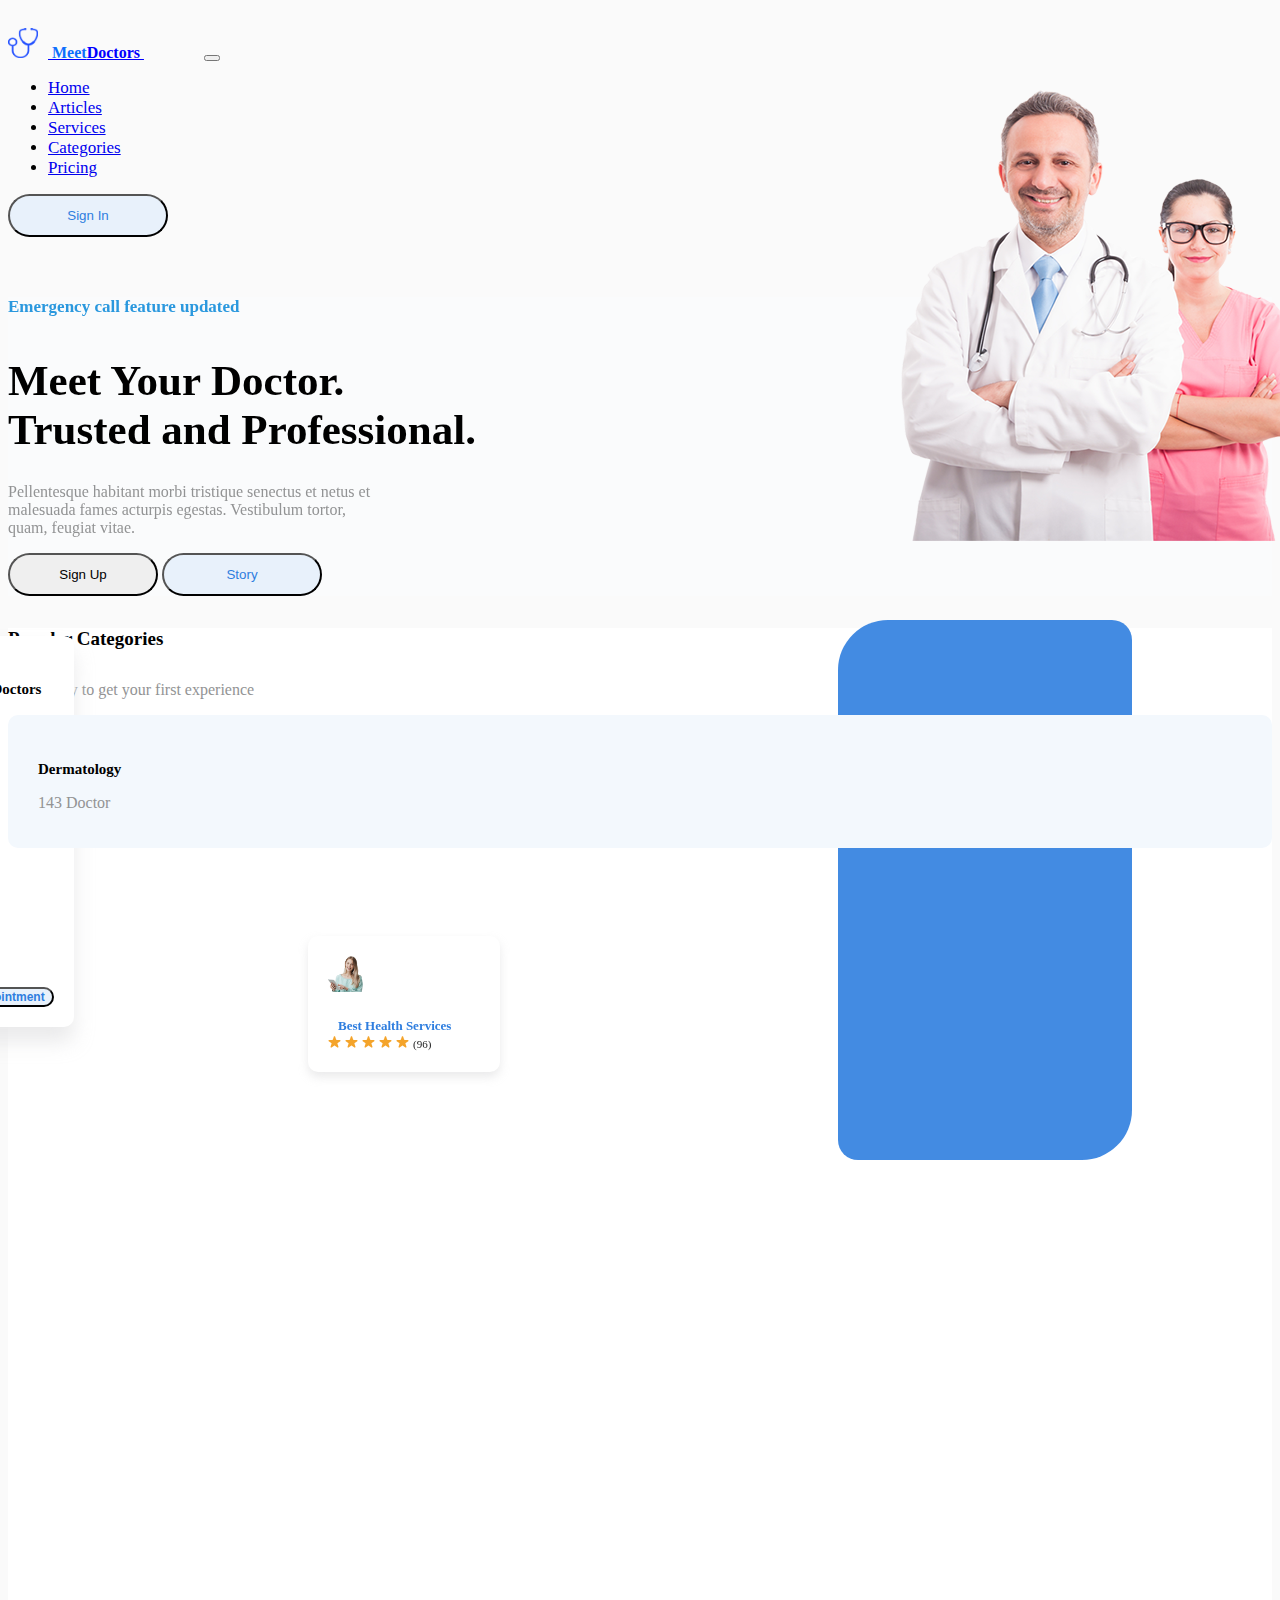
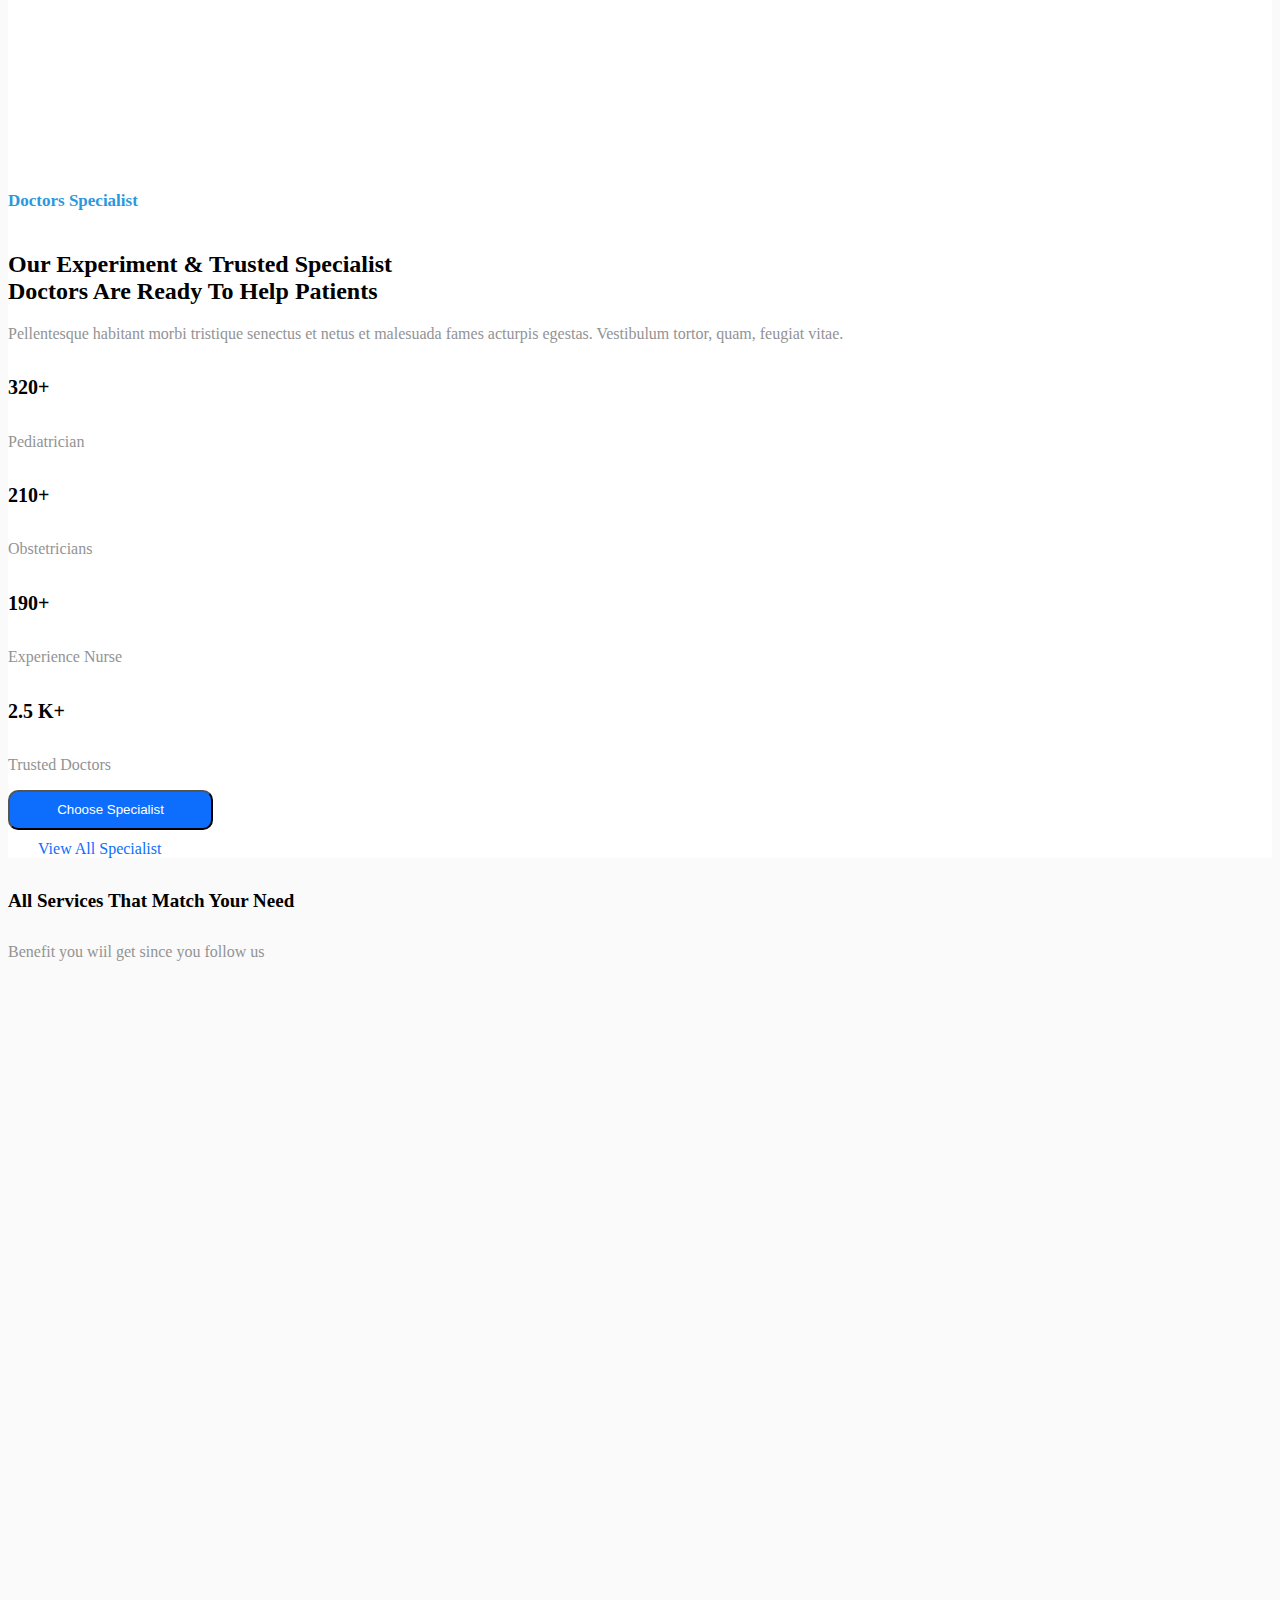
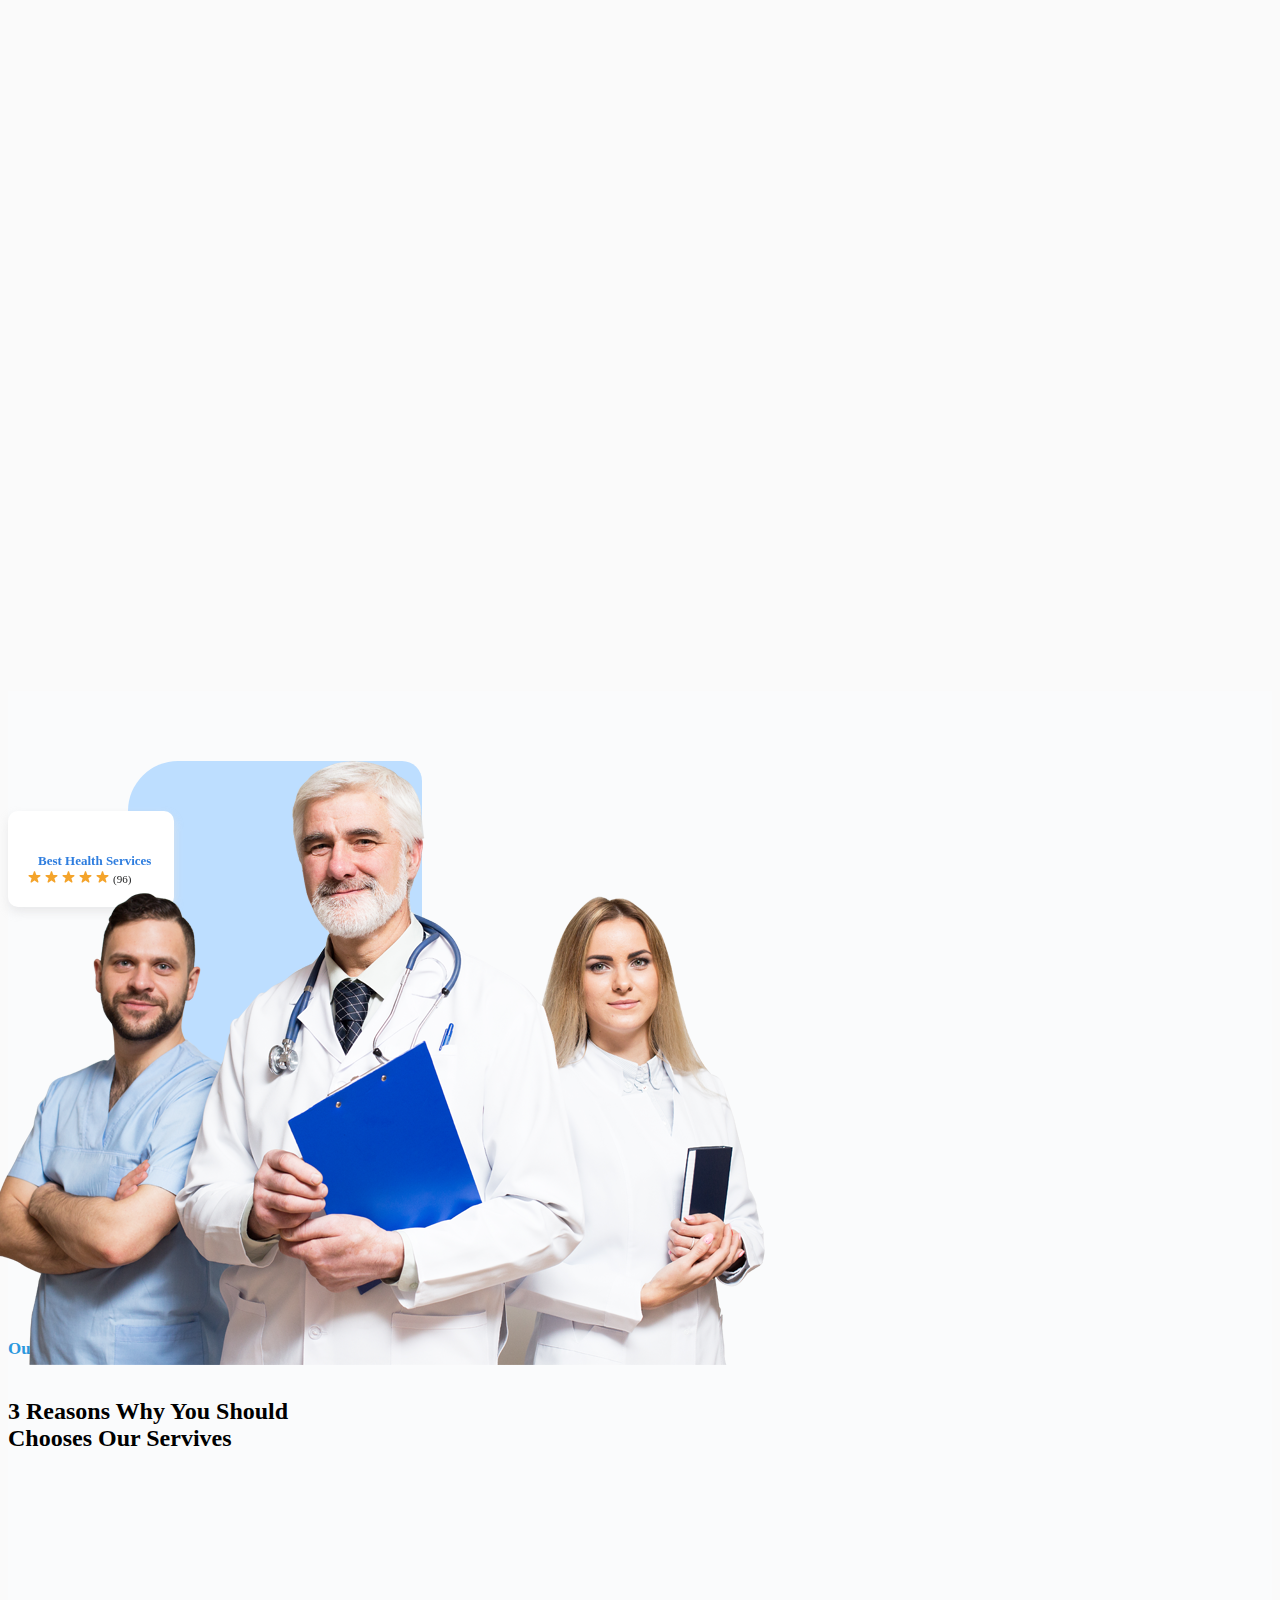
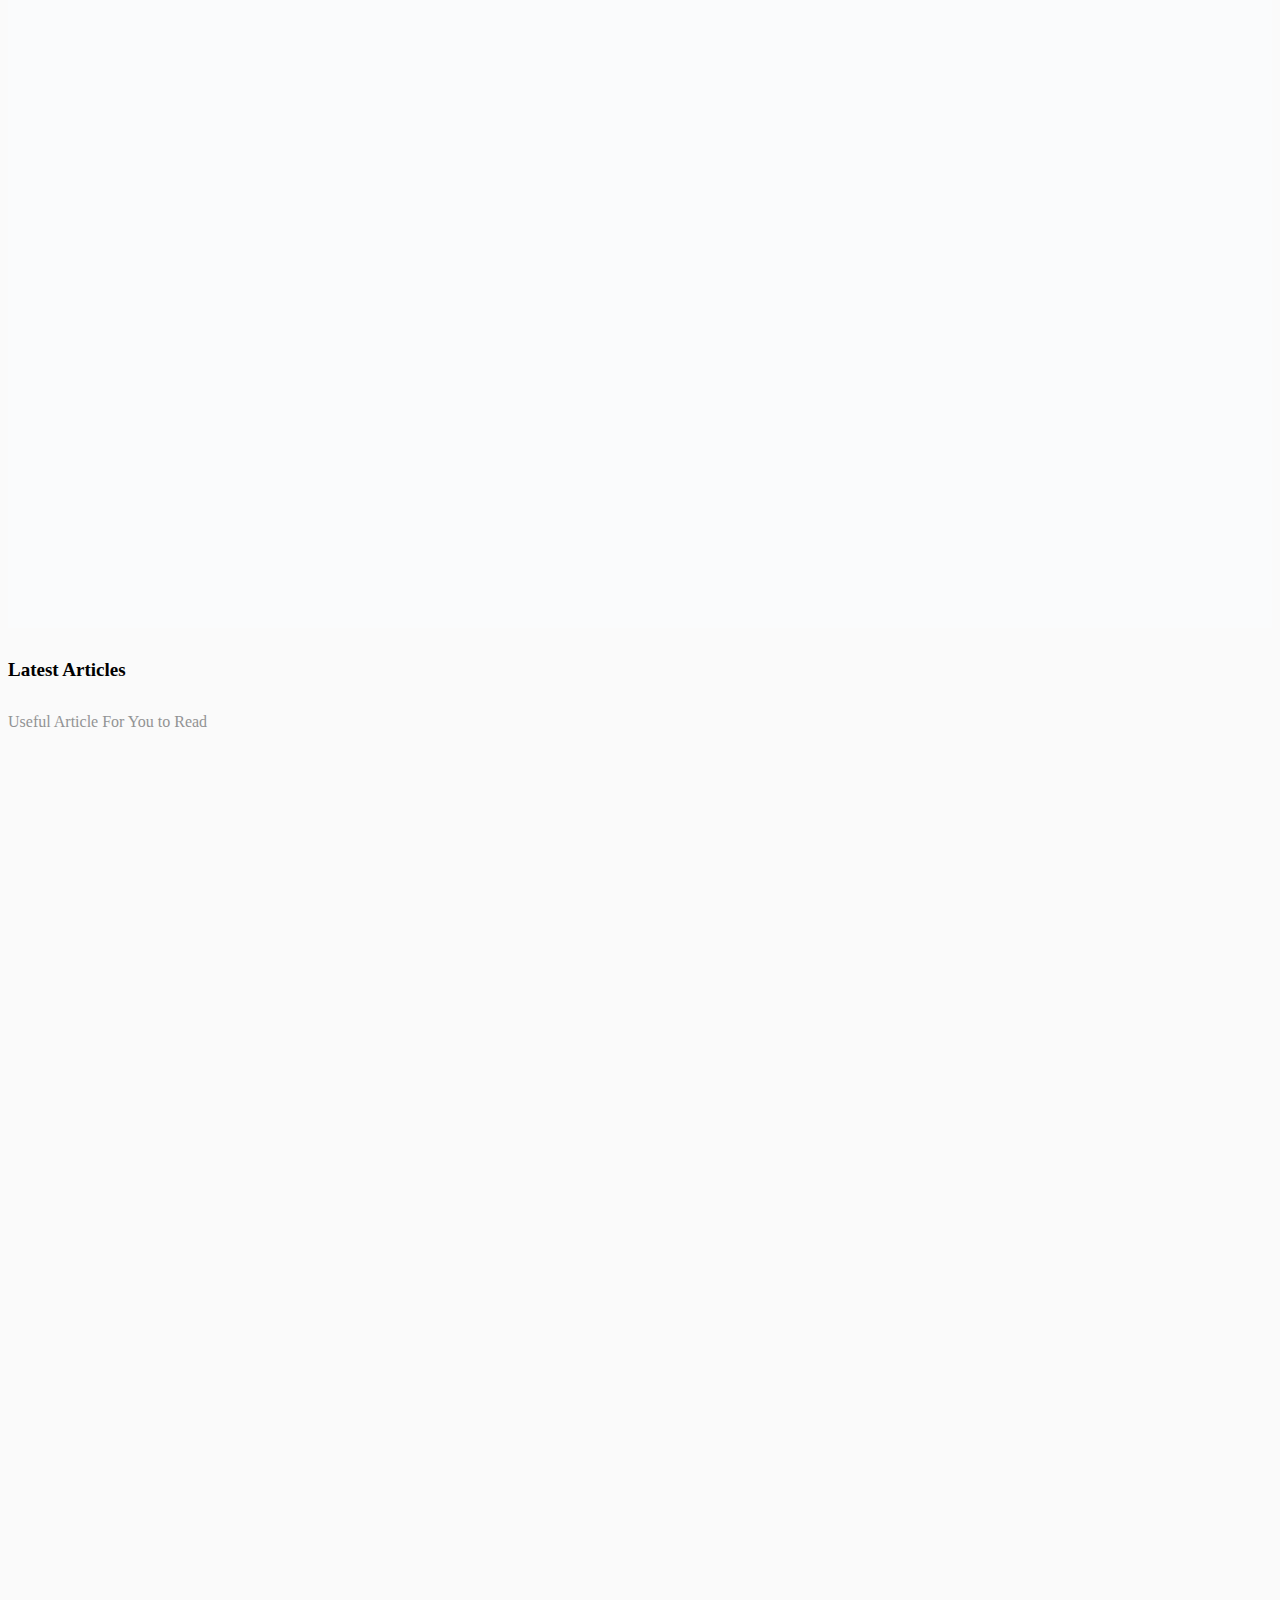
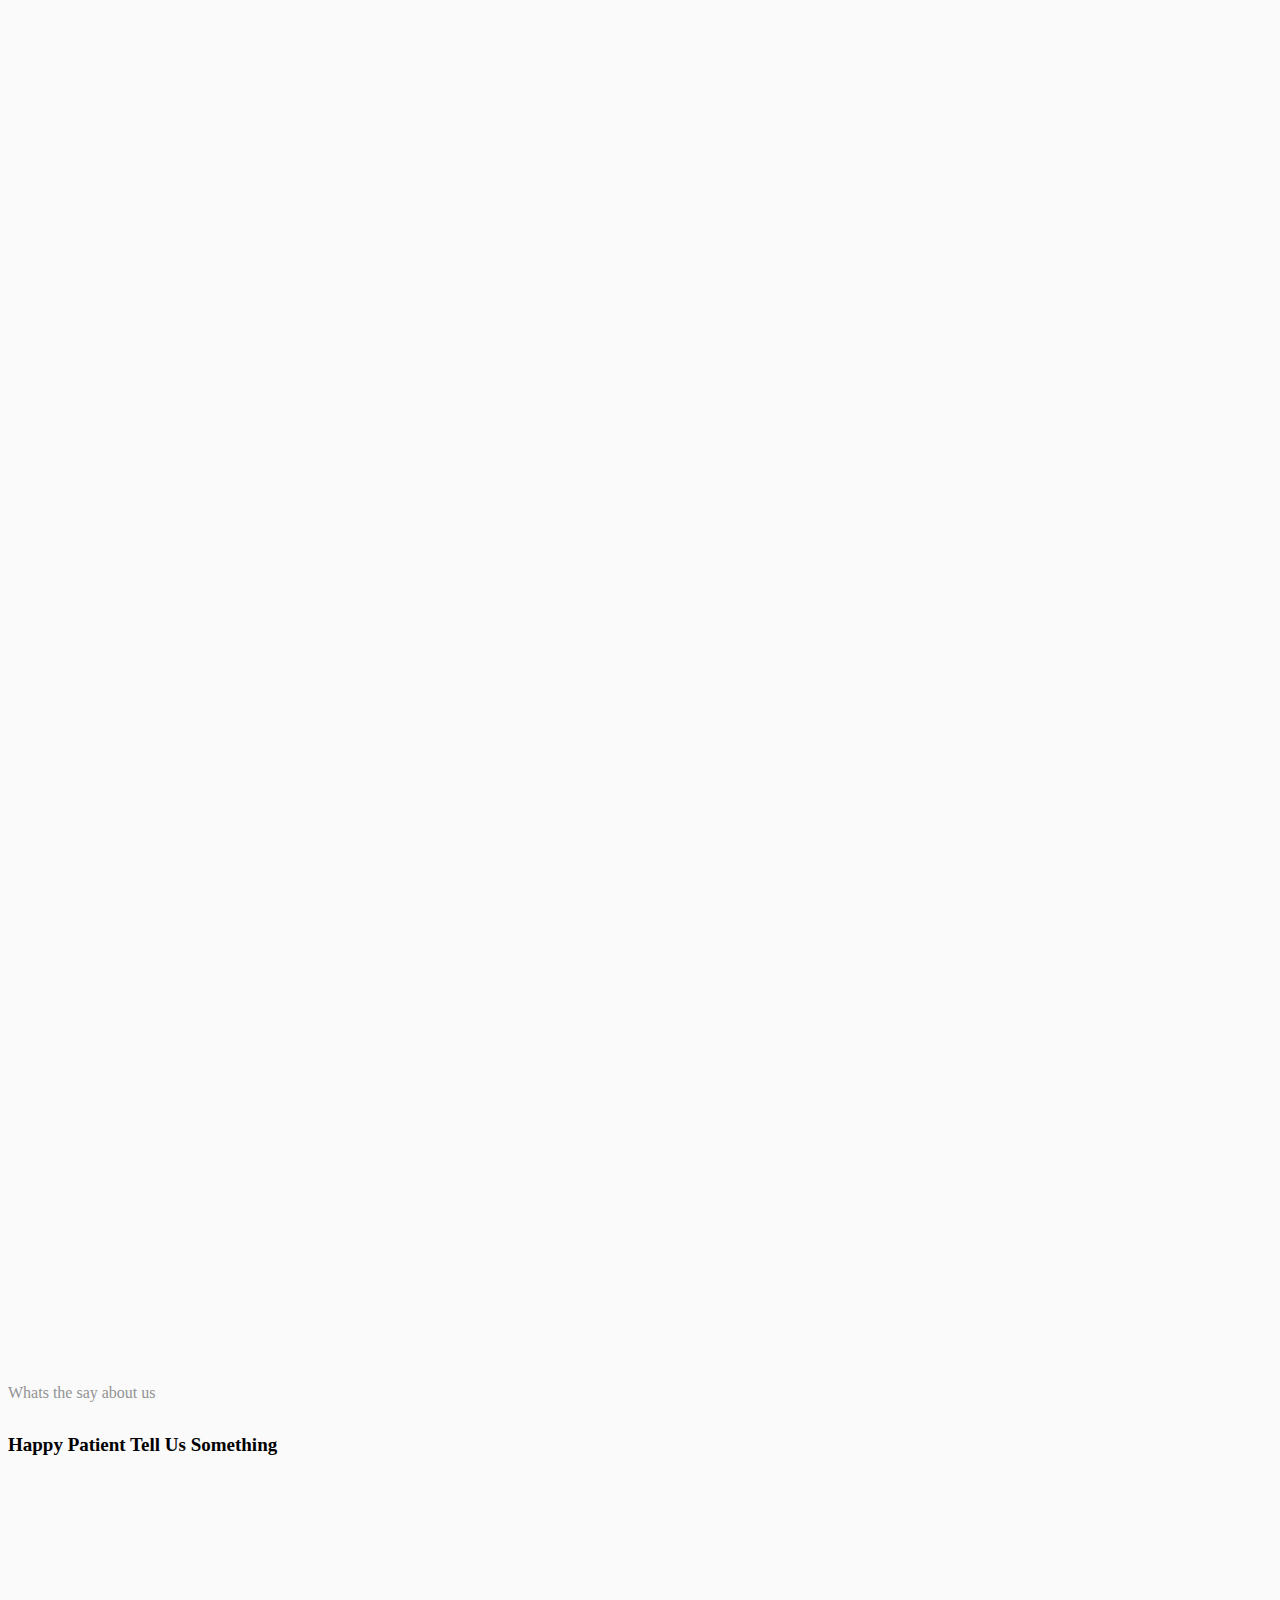
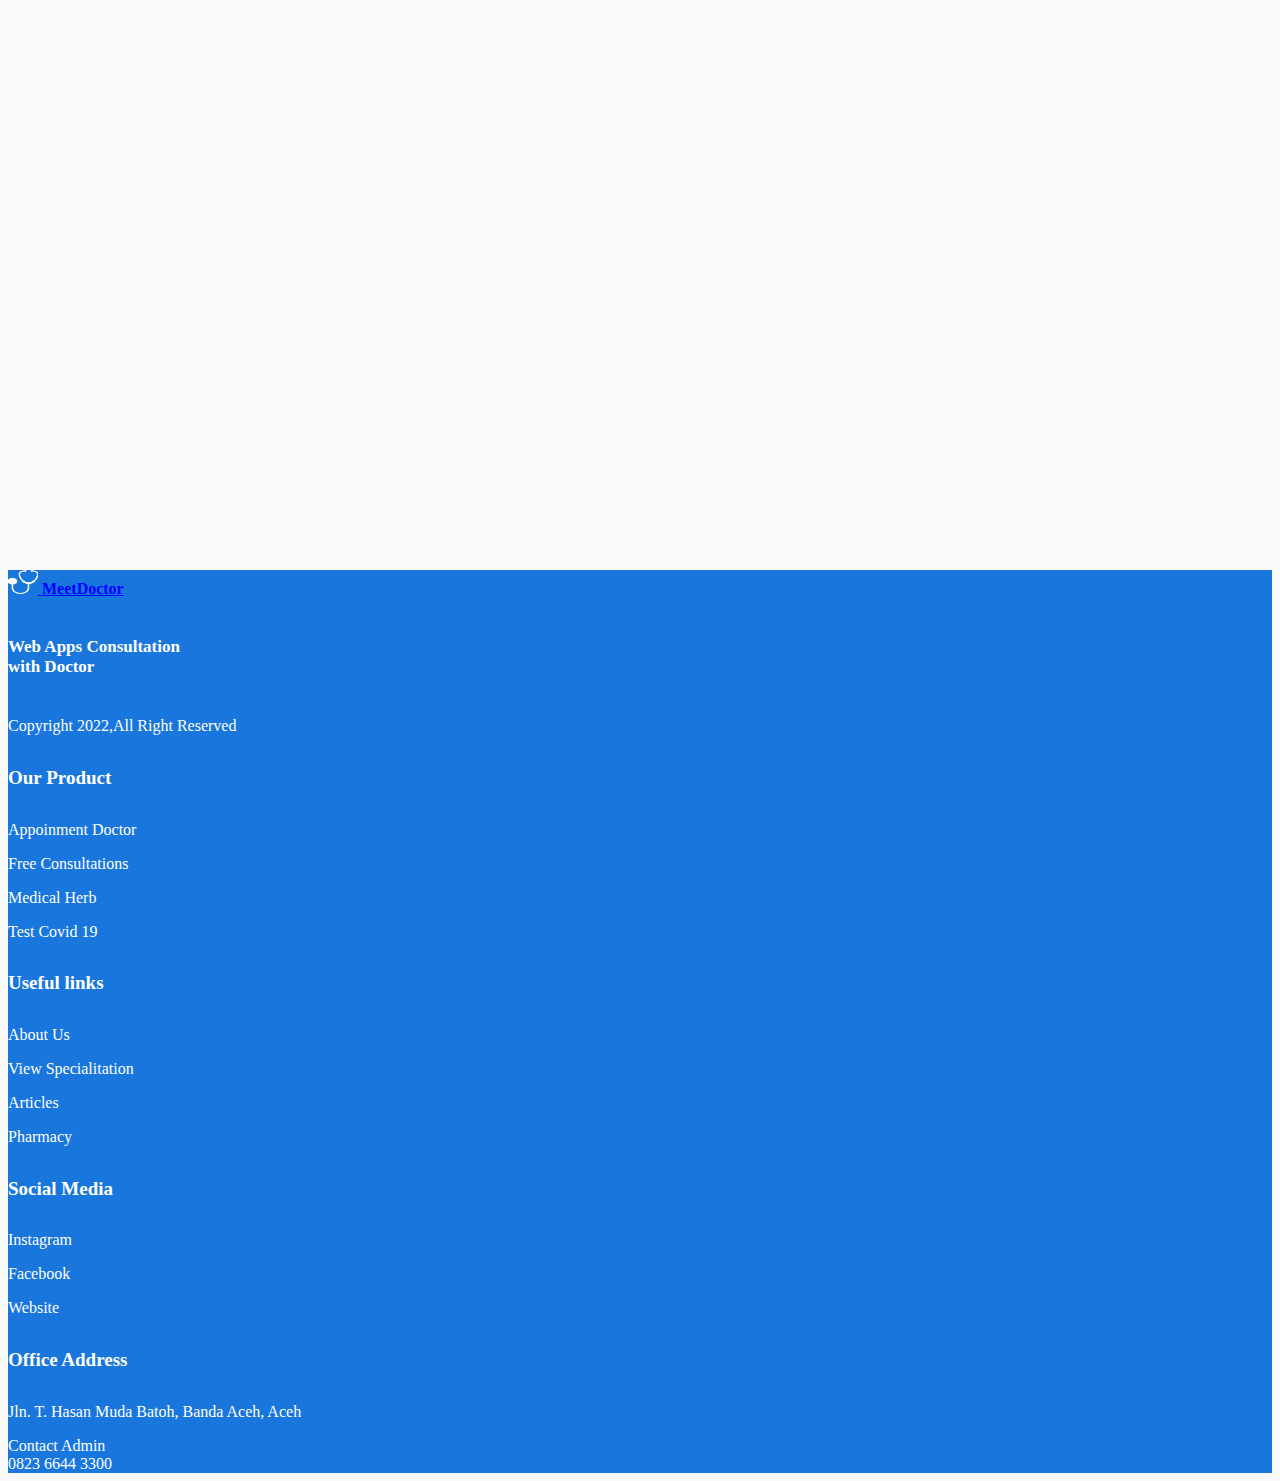
==== commit 2e0b596f: "menghapus tablist komentar" ====
--- a/index.html
+++ b/index.html
@@ -51,7 +51,7 @@
           <div class="col-md-7 mt-5 mb-5">
             <h6 class="subtitle-biru-hero mt-5" data-aos="fade-up">Emergency call feature updated</h6>
             <h1 class="mt-3 mb-3" data-aos="fade-up" data-aos-duration="1000">
-              Meetinggggg Your Doctor.<br />
+              Meet Your Doctor.<br />
               Trusted and Professional.
             </h1>
             <p class="subtitle-hero mb-5" data-aos="fade-up" data-aos-duration="2000">
